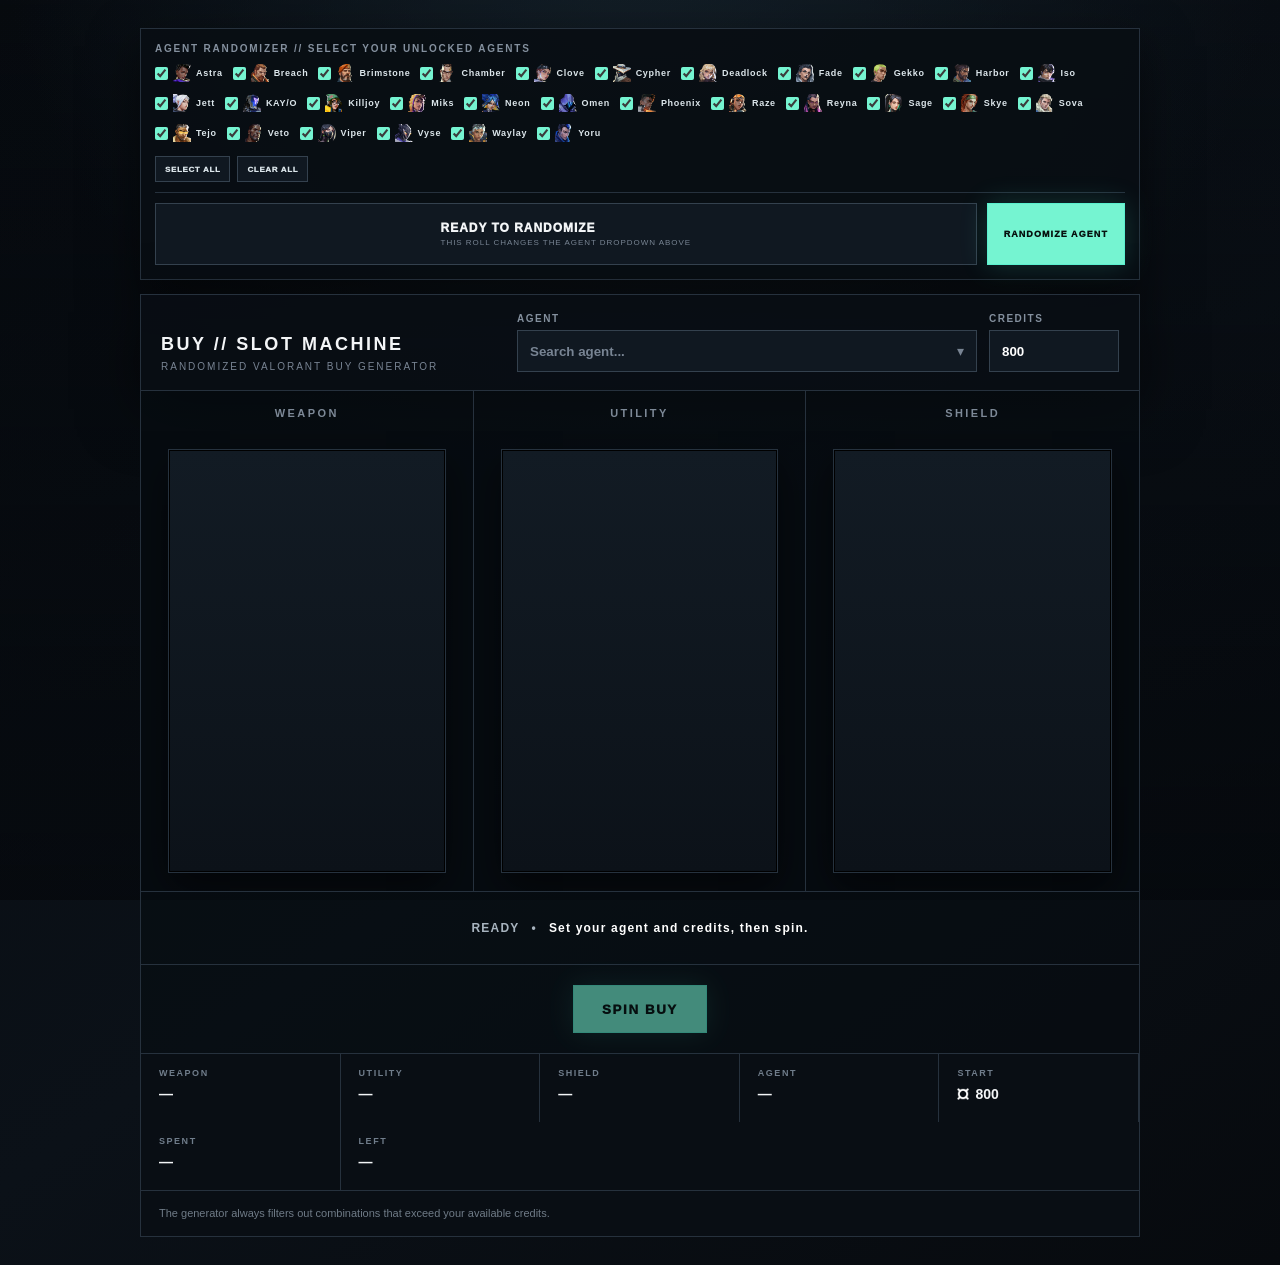
==== index.html @ a0754806 "Updated Code Adds agent deselect option along with not spinning without an agent locked." ====
<!DOCTYPE html>
<html lang="en">
<head>
<meta charset="UTF-8">
<meta name="viewport" content="width=device-width, initial-scale=1.0">
<title>VALORANT Buy Slot Machine</title>
<style>
  :root{
    --bg:#070b10;
    --panel:#0d131b;
    --panel2:#111923;
    --line:#26313d;
    --muted:#788493;
    --text:#f3f5f7;
    --accent:#75f4d1;
    --accent2:#3de4c2;
    --danger:#ff5c6c;
  }
  *{box-sizing:border-box}

  .background-video{
  position:fixed;
  inset:0;
  width:100%;
  height:100%;
  object-fit:cover;
  z-index:-2;
  pointer-events:none;
}

.background-overlay{
  position:fixed;
  inset:0;
  background:
    linear-gradient(
      180deg,
      rgba(5,8,12,.25),
      rgba(5,8,12,.70)
    );
  z-index:-1;
  pointer-events:none;
}

  body{
    margin:0;
    min-height:100vh;
    font-family:Arial,Helvetica,sans-serif;
    background:
      radial-gradient(circle at 50% -10%,#1a2934 0,transparent 42%),
      linear-gradient(145deg,#070b10,#0b1118 55%,#070a0e);
    color:var(--text);
    display:flex;
    justify-content:center;
    padding:28px 16px;
  }
  .app{width:min(1000px,100%);position:relative;z-index:1;}
  .topbar{
    display:flex;align-items:end;justify-content:space-between;gap:18px;
    padding:18px 20px;border:1px solid var(--line);
    background:rgba(9,14,20,.9);box-shadow:0 18px 60px #0008;
  }
  .brand{font-weight:900;letter-spacing:.14em;font-size:18px}
  .sub{color:var(--muted);font-size:10px;letter-spacing:.2em;margin-top:6px}
  .controls{display:flex;align-items:end;gap:12px;flex-wrap:wrap}
  label{display:block;color:#84909e;font-size:10px;letter-spacing:.15em;font-weight:800;margin:0 0 6px}
  select,input{
    width:170px;height:42px;border:1px solid #34414e;background:#101821;color:white;
    padding:0 12px;font-weight:800;outline:none;
  }
  .agent-select-wrapper{position:relative}
  .agent-search-box{
    min-width:460px;width:100%;height:42px;border:1px solid #34414e;background:#101821;
    display:flex;align-items:center;gap:8px;padding:0 12px;transition:border-color .15s ease;
  }
  .agent-search-box:focus-within{border-color:var(--accent);box-shadow:0 0 0 1px rgba(117,244,209,.12)}
  .agent-search-box img{width:18px;height:18px;object-fit:contain;display:block;flex:0 0 18px}
  .agent-search-box input{
    width:100%;height:40px;border:0;background:transparent;color:white;padding:0;
    font-weight:800;outline:none;min-width:0;
  }
  .agent-search-box input::placeholder{color:#788493}
  .agent-search-box .dropdown-arrow{flex:0 0 auto;cursor:pointer}
  
  .clear-agent{
    display:none;
  
    flex:0 0 auto;
    width:24px;
    height:24px;
    padding:0;
  
    border:0;
    background:transparent;
  
    color:#8b98a6;
    font-size:22px;
    line-height:24px;
  
    cursor:pointer;
  }
  
  .clear-agent:hover{
    color:#ffffff;
    background:rgba(255,255,255,.08);
    border-radius:5px;
  }
  
  .agent-dropdown{
    position:absolute;top:calc(100% + 6px);left:0;width:100%;min-width:460px;max-width:520px;max-height:360px;overflow:auto;
    background:#0c131b;border:1px solid #34414e;box-shadow:0 16px 38px rgba(0,0,0,.55);border-radius:10px;
    display:none;z-index:20;
  }
  .agent-dropdown.open{display:block}
  .agent-option{
    width:100%;display:flex;align-items:center;gap:10px;padding:10px 12px;
    border:none;background:none;color:#f3f5f7;text-align:left;font:inherit;cursor:pointer;
  }
  .agent-option:hover,.agent-option.active{background:rgba(93,238,217,.08)}
  .agent-option img{width:22px;height:22px;object-fit:contain;flex-shrink:0}
  .agent-option .random-agent-icon{width:22px;height:22px;display:grid;place-items:center;font-size:18px;flex-shrink:0}
  .dropdown-divider{height:1px;background:#26313d;margin:5px 0}
  .agent-control-block{min-width:380px}
  .agent-randomizer-standalone{
    width:100%;
    margin:0 0 14px;
    border:1px solid var(--line);
    background:rgba(9,14,20,.94);
    box-shadow:0 18px 45px #0008;
    padding:14px;
  }
  .agent-randomizer-standalone .agent-randomizer-title{
    color:#84909e;font-size:10px;letter-spacing:.18em;font-weight:900;margin-bottom:10px;
  }
  .agent-randomizer{margin:0;border:0;background:transparent;padding:0;max-width:none}

  .agent-randomizer-title{color:#84909e;font-size:9px;letter-spacing:.15em;font-weight:900;margin-bottom:8px}
  .agent-randomizer-list{display:flex;flex-wrap:wrap;gap:6px 10px;overflow:visible;padding-right:3px}
  .agent-check{display:inline-flex;align-items:center;gap:5px;color:#dce6eb;font-size:9px;font-weight:800;letter-spacing:.08em;cursor:pointer;white-space:nowrap}
  .agent-check input{width:auto;height:auto;margin:0;accent-color:var(--accent);cursor:pointer}
  .agent-check img{width:18px;height:18px;object-fit:contain;display:block}
  .agent-check span{line-height:18px}
  .agent-randomizer-actions{display:flex;gap:7px;margin-top:8px}
  .agent-randomizer-actions button{height:26px;padding:0 9px;font-size:8px;letter-spacing:.08em;background:#101821;color:#dce6eb;border:1px solid #34414e;box-shadow:none}
  .agent-randomizer-actions button:hover{border-color:var(--accent);filter:none}
  .agent-roll{margin-top:10px;padding-top:10px;border-top:1px solid #26313d;display:grid;grid-template-columns:1fr auto;gap:10px;align-items:center}
  .agent-roll-display{height:62px;border:1px solid #34414e;background:#101821;display:flex;align-items:center;justify-content:center;gap:10px;overflow:hidden}
  .agent-roll-display img{width:34px;height:34px;object-fit:contain;flex:0 0 34px}
  .agent-roll-name{font-size:12px;font-weight:1000;letter-spacing:.08em;text-transform:uppercase;white-space:nowrap;overflow:hidden;text-overflow:ellipsis}
  .agent-roll-status{display:block;color:#788493;font-size:8px;letter-spacing:.12em;margin-top:3px}
  #randomizeAgent{height:62px;padding:0 16px;font-size:9px;min-width:132px}
  .agent-randomizer.disabled{opacity:.55}
  .agent-randomizer.disabled .agent-check{cursor:not-allowed}
  .agent-summary{display:inline-flex;align-items:center;gap:8px}
  .agent-summary .agent-icon{width:22px;height:22px;object-fit:contain;flex:0 0 22px}
  .agent-summary .summary-item-icon{width:24px;height:24px;margin:0;flex:0 0 24px}
  button:disabled{opacity:.55;cursor:not-allowed}
  .dropdown-arrow{color:#788493;font-size:14px;}
  input{width:130px}
  select:focus,input:focus{border-color:var(--accent)}
  .hero{
    border:1px solid var(--line);
    border-top:0;
    background:rgba(8,13,19,.62);
}
  .heads,.slots,.summary{display:grid;grid-template-columns:1fr 1fr 1fr}
  .heads>div{
    text-align:center;padding:16px 10px 12px;border-right:1px solid var(--line);
    color:#7d8997;font-size:11px;font-weight:900;letter-spacing:.22em;
  }
  .heads>div:last-child{border-right:0}
  .slots{min-height:460px}
  .slot{
    position:relative;
    overflow:hidden;
    border-right:1px solid var(--line);
    display:flex;
    align-items:center;
    justify-content:center;
    padding:18px;
    min-height:430px;
    background:rgba(8,13,19,.35);
}
  .slot:last-child{border-right:0}
  .slot:before,.slot:after{display:none}
  .window{
    position:relative;z-index:2;width:94%;height:100%;overflow:hidden;
    border:1px solid #26323e;background:linear-gradient(180deg,#121b24,#0c1219);
    box-shadow:0 0 0 1px #000 inset,0 16px 40px #0008;
  }
  .reel{
    position:absolute;inset:0;
    display:flex;flex-direction:column;align-items:stretch;
    gap:10px;
    transform:translate3d(0,0,0);
    will-change:transform;
  }
  .reel.spin{
    filter: none;
  }
  .reel-card{
    position:relative;
    flex:0 0 132px;
    height:132px;
    display:flex;flex-direction:column;justify-content:center;align-items:center;
    gap:8px;padding:16px 16px;
    background:rgba(18,27,36,.95);
    border:1px solid rgba(255,255,255,.06);
    transition:transform .2s ease, box-shadow .2s ease, border-color .2s ease, background .2s ease;
  }
  .reel-card.current{
    background:linear-gradient(90deg,#131f28,#1d323f,#131f28);
    box-shadow:0 0 0 1px rgba(93,238,217,.5), 0 18px 40px rgba(0,0,0,.35);
    border:1px solid rgba(93,238,217,.85);
    transform: scale(1.02);
    z-index:2;
  }
  .reel-card.pop{
    animation:pop .36s ease forwards, popGlow .18s ease 0.36s forwards;
  }
  .reel-card.win-glow{
    animation:winGlow 1s ease forwards;
  }
  .reel-card.pop::after{
    content:"";
    position:absolute;
    inset:0;
    border-radius:8px;
    background:linear-gradient(135deg, rgba(255,255,255,0) 0%, rgba(255,255,255,0.18) 50%, rgba(255,255,255,0) 100%);
    opacity:0;
    pointer-events:none;
    mix-blend-mode:screen;
    animation:shine .36s ease forwards;
  }
  .item-image{width:76px;height:60px;margin:0 auto 6px;display:block;object-fit:contain}
  .item-image.weapon-image{width:76px;height:60px;}
  .item-image.shield-image{width:48px;height:48px;}
  .ability-icon{
    width:60px;
    height:60px;
    margin:0 auto 6px;
    display:flex;
    align-items:center;
    justify-content:center;
    color:var(--accent);
    flex:0 0 60px;
  }
  .ability-icon svg{width:56px;height:56px;display:block;}
  .item-copy{text-align:center;min-width:0;width:100%;display:flex;flex-direction:column;align-items:center;justify-content:center}
  .item-name{font-weight:1000;font-size:13px;letter-spacing:.04em;text-transform:uppercase;white-space:nowrap;overflow:hidden;text-overflow:ellipsis;margin:0 auto}
  .item-meta{margin-top:4px;color:#8a97a5;font-size:9px;font-weight:800;letter-spacing:.08em;display:inline-flex;align-items:center;justify-content:center;gap:6px}
  .credit-badge{display:inline-flex;align-items:center;gap:6px}
  .credit-icon{width:12px;height:auto;display:block}
  .item-detail{margin-top:6px;color:#7fe6cb;font-size:10px;font-weight:800;letter-spacing:.11em}
  .item-bind{margin-top:4px;color:#8adfc5;font-size:9px;font-weight:800;letter-spacing:.12em}
  .reel-card.center{
    outline:1px solid #49616f;
    outline-offset:-1px;
  }
  .result-line{
    display:flex;justify-content:center;align-items:center;gap:12px;
    min-height:74px;border-top:1px solid var(--line);border-bottom:1px solid var(--line);
    color:#a8b4bf;font-size:12px;letter-spacing:.1em;font-weight:800;
  }
  .result-line strong{color:white}
  button{
    height:48px;padding:0 28px;border:1px solid #5af0ce;background:var(--accent);
    color:#06100e;font-weight:1000;letter-spacing:.12em;cursor:pointer;
    box-shadow:0 0 28px #47e4c330;text-transform:uppercase;
  }
  button:hover{filter:brightness(1.08)}
  button:active{transform:translateY(1px)}
  button:disabled{opacity:.55;cursor:not-allowed}
  .spinrow{display:flex;justify-content:center;padding:20px;border-bottom:1px solid var(--line)}
  .summary{
    background:#090e14;
    display:grid;grid-template-columns:repeat(auto-fit,minmax(170px,1fr));
    gap:0;
  }
  .sum{
    padding:14px 18px;border-right:1px solid var(--line);
    min-height:68px;
  }
  .sum:last-child{border-right:0}
  .sum b{display:block;margin-top:8px;font-size:14px}
  .sum small{display:block;color:#707d8b;font-size:9px;font-weight:900;letter-spacing:.17em}
  .sum .agent-summary,
  .sum .shield-summary{display:inline-flex;align-items:center;gap:8px;}
  .sum .agent-summary .agent-icon,
  .sum .shield-summary .agent-icon{width:20px;height:20px;}
  .good{color:var(--accent)}.bad{color:var(--danger)}
  .hint{
    padding:14px 18px;color:#6f7b87;font-size:11px;line-height:1.5;
    border:1px solid var(--line);border-top:0;background:#090e14;
  }
  .agent-pill{
    display:inline-flex;gap:8px;align-items:center;color:#dce6eb;
    border:1px solid #2b3743;padding:6px 9px;font-size:9px;letter-spacing:.12em;
    margin-top:8px;
  }
  .agent-icon{width:18px;height:18px;object-fit:contain;display:block}
  .agent-pill span{font-size:10px;font-weight:800;letter-spacing:.11em;text-transform:none;color:#f3f5f7}
  .pulse{animation:pulse .18s linear infinite alternate}
  @keyframes pulse{to{filter:brightness(1.7);transform:scale(1.015)}}
  .shake{animation:shake .16s linear 2}
  @keyframes shake{25%{transform:translateX(-5px)}75%{transform:translateX(5px)}}
  @keyframes pop{0%{transform:scale(1.02);box-shadow:0 0 0 1px rgba(93,238,217,.5)}50%{transform:scale(1.07);box-shadow:0 0 0 3px rgba(93,238,217,.85)}100%{transform:scale(1.05);box-shadow:0 0 0 2px rgba(93,238,217,.75)}}
  @keyframes shine{0%{opacity:0;transform:translateX(-80px) scaleX(0.8)}50%{opacity:1;transform:translateX(0) scaleX(1)}100%{opacity:0;transform:translateX(80px) scaleX(0.8)}}
  @keyframes popGlow{0%{filter:brightness(1)}50%{filter:brightness(1.22)}100%{filter:brightness(1)}}
  @keyframes winGlow{0%{box-shadow:0 0 0 rgba(93,238,217,0);opacity:0.95}50%{box-shadow:0 0 24px rgba(93,238,217,0.35);opacity:1}100%{box-shadow:0 0 40px rgba(93,238,217,0.18);opacity:1}}
  @media(max-width:700px){
    body{padding:10px}.topbar{align-items:flex-start;flex-direction:column}
    .controls{width:100%}.controls>div{flex:1}.controls select,.controls input{width:100%}.agent-control-block{min-width:0;width:100%}.agent-search-box{min-width:0;width:100%}.agent-dropdown{min-width:100%;max-width:none}.agent-randomizer{max-width:none}.agent-randomizer-list{max-height:220px;overflow:auto}.agent-roll{grid-template-columns:1fr}.agent-roll-display{width:100%}#randomizeAgent{width:100%}
    .slots{min-height:350px}.window{height:205px}.reel-card{flex-basis:68px;height:68px;padding:8px 10px}.icon{width:48px;flex-basis:48px}.icon svg{width:43px;height:39px}
    .item-name{font-size:12px}.heads>div{font-size:9px}.sum{padding:11px 8px}.sum b{font-size:11px}
    button{width:100%}
  }
</style>
</head>
<body>

<video id="backgroundVideo" class="background-video" autoplay muted loop playsinline></video>
<div class="background-overlay"></div>

<audio id="spinAudio" src="spin-music.mp3" preload="auto"></audio>
<audio id="agentSpinAudio" src="agent_spin.mp3" preload="auto"></audio>
<div class="app">
  <section class="agent-randomizer-standalone" id="agentRandomizerPanel">
    <div class="agent-randomizer">
      <div class="agent-randomizer-title">AGENT RANDOMIZER // SELECT YOUR UNLOCKED AGENTS</div>
      <div class="agent-randomizer-list" id="agentRandomizerList"></div>
      <div class="agent-randomizer-actions">
        <button type="button" id="selectAllAgents">SELECT ALL</button>
        <button type="button" id="clearAllAgents">CLEAR ALL</button>
      </div>
      <div class="agent-roll" id="agentRollPanel">
        <div class="agent-roll-display">
          <img id="agentRollIcon" src="" alt="" style="display:none" />
          <div>
            <div class="agent-roll-name" id="agentRollName">READY TO RANDOMIZE</div>
            <span class="agent-roll-status" id="agentRollStatus">THIS ROLL CHANGES THE AGENT DROPDOWN ABOVE</span>
          </div>
        </div>
        <button type="button" id="randomizeAgent">RANDOMIZE AGENT</button>
      </div>
    </div>
  </section>


  <div class="topbar">
    <div>
      <div class="brand">BUY // SLOT MACHINE</div>
      <div class="sub">RANDOMIZED VALORANT BUY GENERATOR</div>
    </div>
    <div class="controls">
      <div class="agent-control-block">
        <label>AGENT</label>
        <div class="agent-select-wrapper">
          <div class="agent-search-box">
            <img src="" alt="" class="agent-icon" id="agentDropdownIcon" />
            <input id="agentSearch" type="text" autocomplete="off" spellcheck="false"
                   placeholder="Search agent..." role="combobox" aria-autocomplete="list"
                   aria-expanded="false" aria-controls="agentDropdownMenu" />
            <button type="button" id="clearAgent" class="clear-agent" aria-label="Clear selected agent">×</button>
            <span class="dropdown-arrow" id="agentDropdownArrow">▾</span>
          </div>
          <div class="agent-dropdown" id="agentDropdownMenu" role="listbox"></div>
        </div>
        <select id="agent" hidden></select>
      </div>
      <div>
        <label>CREDITS</label>
        <input id="credits" type="number" min="0" max="9000" step="50" value="800">
      </div>
    </div>
  </div>

  <section class="hero">
    <div class="heads">
      <div>WEAPON</div><div>UTILITY</div><div>SHIELD</div>
    </div>

    <div class="slots">
      <div class="slot"><div class="window" id="weaponWindow"></div></div>
      <div class="slot"><div class="window" id="utilityWindow"></div></div>
      <div class="slot"><div class="window" id="shieldWindow"></div></div>
    </div>

    <div class="result-line">
      <span>READY</span>
      <span>•</span>
      <strong id="message">Set your agent and credits, then spin.</strong>
    </div>

    <div class="spinrow">
      <button id="spin">SPIN BUY</button>
    </div>

    <div class="summary">
      <div class="sum"><small>WEAPON</small><b id="sumWeapon">—</b></div>
      <div class="sum"><small>UTILITY</small><b id="sumUtility">—</b></div>
      <div class="sum"><small>SHIELD</small><b id="sumShield">—</b></div>
      <div class="sum"><small>AGENT</small><b id="sumAgent">—</b></div>
      <div class="sum"><small>START</small><b id="sumStart">—</b></div>
      <div class="sum"><small>SPENT</small><b id="sumSpent">—</b></div>
      <div class="sum"><small>LEFT</small><b id="sumLeft">—</b></div>
    </div>
  </section>

  <div class="hint">
    The generator always filters out combinations that exceed your available credits.
  </div>
</div>

<script>

/* ==========================
   RANDOM BACKGROUND VIDEO
   ========================== */

const backgroundVideos = [
  "Background/background_1.mp4",
  "Background/background_2.mp4",
  "Background/background_3.mp4",
  "Background/background_4.mp4",
  "Background/background_5.mp4",
  "Background/background_6.mp4",
  "Background/background_7.mp4",
  "Background/background_8.mp4",
  "Background/background_9.mp4",
  "Background/background_10.mp4"
];

const backgroundPlayer =
  document.getElementById("backgroundVideo");

// Pick ONE random video when the site opens
const randomVideo =
  backgroundVideos[
    Math.floor(Math.random() * backgroundVideos.length)
  ];

// Set the selected video
backgroundPlayer.src = randomVideo;

// Start playing it
backgroundPlayer.load();

backgroundPlayer.play().catch(() => {});


/*
  EDITABLE DATA
  The prices are kept here intentionally so this is a completely standalone file.
*/
const weapons = [
  {name:"Classic", price:0, icon:"◎", type:"Pistol"},
  {name:"Shorty", price:300, icon:"▰", type:"Shotgun"},
  {name:"Frenzy", price:450, icon:"▰", type:"Pistol"},
  {name:"Ghost", price:500, icon:"◈", type:"Pistol"},
  {name:"Sheriff", price:800, icon:"◆", type:"Pistol"},
  {name:"Bandit", price:600, icon:"▰", type:"Pistol"},
  {name:"Stinger", price:1100, icon:"▰", type:"SMG"},
  {name:"Spectre", price:1600, icon:"▰", type:"SMG"},
  {name:"Bucky", price:850, icon:"▰", type:"Shotgun"},
  {name:"Judge", price:1850, icon:"▰", type:"Shotgun"},
  {name:"Bulldog", price:2050, icon:"▰", type:"Rifle"},
  {name:"Guardian", price:2250, icon:"▰", type:"Rifle"},
  {name:"Phantom", price:2900, icon:"▰", type:"Rifle"},
  {name:"Vandal", price:2900, icon:"▰", type:"Rifle"},
  {name:"Marshal", price:950, icon:"▰", type:"Sniper"},
  {name:"Outlaw", price:2400, icon:"▰", type:"Sniper"},
  {name:"Operator", price:4700, icon:"▰", type:"Sniper"},
  {name:"Ares", price:1600, icon:"▰", type:"LMG"},
  {name:"Odin", price:3200, icon:"▰", type:"LMG"}
];

const shields = [
  {name:"Nothing", price:0, icon:"◌", type:"None"},
  {name:"Light Shields", price:400, icon:"◒", type:"Armor"},
  {name:"Regen Shield", price:650, icon:"⟳", type:"Armor"},
  {name:"Heavy Shields", price:1000, icon:"◉", type:"Armor"}
];

const agents = {
  Astra: [
    {name:"Stars (x2)", price:150,bind:"X", icon:"Abilities/Stars.png"},
    {name:"Stars (x3)", price:300,bind:"X", icon:"Abilities/Stars.png"},
    {name:"Stars (x4)", price:450,bind:"X", icon:"Abilities/Stars.png"},
    {name:"Stars (x5)", price:600,bind:"X", icon:"Abilities/Stars.png"}
  ],
  Breach: [
    {name:"Aftershock", price:200, bind:"C", icon:"Abilities/Aftershock.png"},
    {name:"Flashpoint", price:250, bind:"Q", icon:"Abilities/Flashpoint.png"},
    {name:"Flashpoint (x2)", price:500, bind:"Q", icon:"Abilities/Flashpoint.png"},
    {name:"Full Util", price:700, bind:"X", icon:"Abilities/BreachUlt.png"}
  ],
  Brimstone: [
    {name:"Incendiary", price:250, bind:"Q", icon:"Abilities/Incendiary.png"},
    {name:"Sky Smoke", price:0, bind:"E", icon:"Abilities/Sky_Smoke.png"},
    {name:"Sky Smoke (x2)", price:100, bind:"E", icon:"Abilities/Sky_Smoke.png"},
    {name:"Sky Smoke (x3)", price:200, bind:"E", icon:"Abilities/Sky_Smoke.png"},
    {name:"Stim Beacon", price:200, bind:"C", icon:"Abilities/Stim_Beacon.png"},
    {name:"Full Util", price:650, bind:"X", icon:"Abilities/BrimstoneUlt.png"}
  ],
  Chamber: [
    {name:"Trademark", price:200, bind:"C", icon:"Abilities/Trademark.png"},
    {name:"Headhunter (x4)", price:400, bind:"Q", icon:"Abilities/Headhunter.png"},
    {name:"Headhunter (FULL)", price:800, bind:"Q", icon:"Abilities/Headhunter.png"},
    {name:"Full Util", price:1000, bind:"X", icon:"Abilities/ChamberUlt.png"}
    
  ],
  Clove: [
    {name:"Meddle", price:250, bind:"Q", icon:"Abilities/Meddle.png"},
    {name:"Ruse", price:150, bind:"E", icon:"Abilities/Ruse.png"},
    {name:"Pick-Me-Up", price:200, bind:"C", icon:"Abilities/Pick-me-up.png"},
    {name:"Full Util", price:600, bind:"X", icon:"Abilities/CloveUlt.png"}
  ],
  Cypher: [
    {name:"Trapwire", price:200, bind:"C", icon:"Abilities/Trapwire.png"},
    {name:"Trapwire (x2)", price:400, bind:"C", icon:"Abilities/Trapwire.png"},
    {name:"Cyber Cage", price:100, bind:"Q", icon:"Abilities/Cyber_Cage.png"},
    {name:"Cyber Cage (x2)", price:200, bind:"Q", icon:"Abilities/Cyber_Cage.png"},
    {name:"Full Util", price:600, bind:"X", icon:"Abilities/CypherUlt.png"}
  ],
  Deadlock: [
    {name:"Sonic Sensor", price:200, bind:"Q", icon:"Abilities/Sonic_Sensor.png"},
    {name:"Sonic Sensor (x2)", price:400, bind:"Q", icon:"Abilities/Sonic_Sensor.png"},
    {name:"Barrier Mesh", price:300, bind:"C", icon:"Abilities/Barrier_Mesh.png"},
    {name:"Full Util", price:700, bind:"X", icon:"Abilities/DeadlockUlt.png"}
  ],
  Fade: [
    {name:"Prowler", price:250, bind:"C", icon:"Abilities/Prowler.png"},
    {name:"Prowler (x2)", price:500, bind:"C", icon:"Abilities/Prowler.png"},
    {name:"Seize", price:200, bind:"Q", icon:"Abilities/Seize.png"},
    {name:"Full Util", price:700, bind:"X", icon:"Abilities/FadeUlt.png"}
  ],
  Gekko: [
    {name:"Full Util", price:550, bind:"X", icon:"Abilities/GekkoUlt.png"},
    {name:"Mosh Pit", price:250, bind:"C", icon:"Abilities/Mosh_Pit.png"},
    {name:"Wingman", price:300, bind:"Q", icon:"Abilities/Wingman.png"}
  ],
  Harbor: [
    {name:"Storm Surge", price:200, bind:"C", icon:"Abilities/Storm_Surge.png"},
    {name:"Full Util", price:500, bind:"X", icon:"Abilities/HarborUlt.png"},
    {name:"High Tide", price:300, bind:"Q", icon:"Abilities/High_Tide.png"}
  ],
  Iso: [
    {name:"Contingency", price:200, bind:"C", icon:"Abilities/Contingency.png"},
    {name:"Undercut", price:300, bind:"Q", icon:"Abilities/Undercut.png"},
    {name:"Full Util", price:500, bind:"X", icon:"Abilities/IsoUlt.png"}
  ],
  Jett: [
    {name:"Cloudburst", price:200, bind:"C", icon:"Abilities/Cloudburst.png"},
    {name:"Cloudburst (x2)", price:400, bind:"C", icon:"Abilities/Cloudburst.png"},
    {name:"Updraft", price:150, bind:"Q", icon:"Abilities/Updraft.png"},
    {name:"Full Util", price:550, bind:"X", icon:"Abilities/JettUlt.png"}
  ],
  "KAY/O": [
    {name:"FRAG/ment", price:200, bind:"C", icon:"Abilities/FRAG-ment.png"},
    {name:"FLASH/drive", price:250, bind:"Q", icon:"Abilities/FLASH-drive.png"},
    {name:"FLASH/drive (x2)", price:500, bind:"Q", icon:"Abilities/FLASH-drive.png"},
    {name:"FULL/util", price:700, bind:"X", icon:"Abilities/KayoUlt.png"}
  ],
  Killjoy: [
    {name:"Alarmbot", price:200, bind:"Q", icon:"Abilities/Alarmbot.png"},
    {name:"Full Util", price:600, bind:"X", icon:"Abilities/KilljoyUlt.png"},
    {name:"Nanoswarm", price:200, bind:"C", icon:"Abilities/Nanoswarm.png"},
    {name:"Nanoswarm (x2)", price:400, bind:"C", icon:"Abilities/Nanoswarm.png"}
  ],
  Miks: [
    {name:"M-Pulse", price:250, bind:"C", icon:"Abilities/M-Pulse.png"},
    {name:"M-Pulse (x2)", price:500, bind:"C", icon:"Abilities/M-Pulse.png"},
    {name:"Harmonize", price:200, bind:"Q", icon:"Abilities/Harmonize.png"},
    {name:"Full Util", price:700, bind:"X", icon:"Abilities/MiksUlt.png"}
  ],
  Neon: [
    {name:"Fast Lane", price:300, bind:"C", icon:"Abilities/Fast_Lane.png"},
    {name:"Relay Bolt", price:200, bind:"Q", icon:"Abilities/Relay_Bolt.png"},
    {name:"Full Util", price:500, bind:"X", icon:"Abilities/NeonUlt.png"}
  ],
  Omen: [
    {name:"Shrouded Step", price:100, bind:"C", icon:"Abilities/Shrouded_Step.png"},
    {name:"Shrouded Step (x2)", price:200, bind:"C", icon:"Abilities/Shrouded_Step.png"},
    {name:"Paranoia", price:250, bind:"Q", icon:"Abilities/Paranoia.png"},
    {name:"Dark Cover", price:150,  bind:"E", icon:"Abilities/Dark_Cover.png"},
    {name:"Full Util", price:600,  bind:"X", icon:"Abilities/OmenUlt.png"}
  ],
  Phoenix: [
    {name:"Blaze", price:150, bind:"C", icon:"Abilities/Blaze.png"},
    {name:"Curveball", price:250, bind:"E", icon:"Abilities/Curveball.png"},
    {name:"Hot Hands", price:200, bind:"Q", icon:"Abilities/Hot_Hands.png"},
    {name:"Full Util", price:600, bind:"X", icon:"Abilities/PhoenixUlt.png"}
  ],
  Raze: [
    {name:"Full Util", price:700, bind:"X", icon:"Abilities/RazeUlt.png"},
    {name:"Blast Pack", price:200, bind:"Q", icon:"Abilities/Blast_Pack.png"},
    {name:"Blast Pack (x2)", price:400, bind:"Q", icon:"Abilities/Blast_Pack.png"},
    {name:"Boom Bot", price:300, bind:"C", icon:"Abilities/Boom_Bot.png"}
  ],
  Reyna: [
    {name:"Dismiss/Devour", price:200, bind:"E/Q", icon:"Abilities/Dismiss.png"},
    {name:"Leer", price:250, bind:"C", icon:"Abilities/Leer.png"},
    {name:"Leer (x2)", price:500, bind:"C", icon:"Abilities/Leer.png"},
    {name:"Full Util", price:700, bind:"C", icon:"Abilities/ReynaUlt.png"}
    
  ],
  Sage: [
    {name:"Barrier Orb", price:300, bind:"C", icon:"Abilities/Barrier_Orb.png"},
    {name:"Slow Orb", price:200, bind:"Q", icon:"Abilities/Slow_Orb.png"},
    {name:"Slow Orb (x2)", price:400, bind:"Q", icon:"Abilities/Slow_Orb.png"},
    {name:"Full Util", price:700, bind:"X", icon:"Abilities/SageUlt.png"}
  ],
  Skye: [
    {name:"Trailblazer", price:300, bind:"Q", icon:"Abilities/Trailblazer.png"},
    {name:"Guiding Light", price:250, bind:"E", icon:"Abilities/Guiding_Light.png"},
    {name:"Regrowth", price:150, bind:"C", icon:"Abilities/Regrowth.png"},
    {name:"Full Util", price:700, bind:"X", icon:"Abilities/SkyeUlt.png"}
  ],
  Sova: [
    {name:"Shock Bolt", price:150, bind:"Q", icon:"Abilities/Shock_Bolt.png"},
    {name:"Shock Bolt (x2)", price:300, bind:"Q", icon:"Abilities/Shock_Bolt.png"},
    {name:"Full Util", price:700, bind:"X", icon:"Abilities/SovaUlt.png"},
    {name:"Owl Drone", price:400, bind:"C", icon:"Abilities/Dark_Cover.png"}
  ],
  Tejo: [
    {name:"Stealth Drone", price:400, bind:"C", icon:"Abilities/Stealth_Drone.png"},
    {name:"Special Delivery", price:200, bind:"Q", icon:"Abilities/Special_Delivery.png"},
    {name:"Full Util", price:600, bind:"X", icon:"Abilities/TejoUlt.png"}
  ],
  Veto: [
    {name:"Crosscut", price:200, bind:"C", icon:"Abilities/Crosscut.png"},
    {name:"Crosscut (x2)", price:400, bind:"C", icon:"Abilities/Crosscut.png"},
    {name:"Chokehold", price:100, bind:"Q", icon:"Abilities/Chokehold.png"},
    {name:"Full Util", price:500, bind:"X", icon:"Abilities/VetoUlt.png"}
  ],
  Viper: [
    {name:"Snake Bite", price:300, bind:"E", icon:"Abilities/Snake_Bite.png"},
    {name:"Poison Cloud", price:200, bind:"Q", icon:"Abilities/Poison_Cloud.png"},
    {name:"Full Util", price:500, bind:"X", icon:"Abilities/ViperUlt.png"}
  ],
  Vyse: [
    {name:"Razorvine", price:150, bind:"C", icon:"Abilities/Razorvine.png"},
    {name:"Razorvine (x2)", price:300, bind:"C", icon:"Abilities/Razorvine.png"},
    {name:"Shear", price:200, bind:"Q", icon:"Abilities/Shear.png"},
    {name:"Full Util", price:500, bind:"X", icon:"Abilities/VyseUlt.png"}
  ],
  Waylay: [
    {name:"Saturate", price:300, bind:"C", icon:"Abilities/Saturate.png"},
    {name:"Lightspeed", price:300, bind:"Q", icon:"Abilities/Lightspeed.png"},
    {name:"Full Util", price:600, bind:"X", icon:"Abilities/WaylayUlt.png"}
  ],
  Yoru: [
    {name:"Fakeout", price:200, bind:"C", icon:"Abilities/Fakeout.png"},
    {name:"Gatecrash", price:150, bind:"E", icon:"Abilities/Gatecrash.png"},
    {name:"Blindside", price:250, bind:"Q", icon:"Abilities/Blindside.png"},
    {name:"Full Util", price:600, bind:"Q", icon:"Abilities/YoruUlt.png"}
  ]
};

const agentSelect = document.getElementById("agent");
const agentSearch = document.getElementById("agentSearch");
const agentDropdownArrow = document.getElementById("agentDropdownArrow");
const agentDropdownMenu = document.getElementById("agentDropdownMenu");
const agentDropdownIcon = document.getElementById("agentDropdownIcon");
const clearAgentBtn = document.getElementById("clearAgent");
const agentDropdownLabel = document.getElementById("agentDropdownLabel");
const agentRandomizerList = document.getElementById("agentRandomizerList");
const selectAllAgentsBtn = document.getElementById("selectAllAgents");
const clearAllAgentsBtn = document.getElementById("clearAllAgents");
const agentRandomizerPanel = document.getElementById("agentRandomizerPanel");
const randomizeAgentBtn = document.getElementById("randomizeAgent");
const agentRollIcon = document.getElementById("agentRollIcon");
const agentRollName = document.getElementById("agentRollName");
const agentRollStatus = document.getElementById("agentRollStatus");
const creditsInput = document.getElementById("credits");
const spinBtn = document.getElementById("spin");
const message = document.getElementById("message");
const spinAudio = document.getElementById("spinAudio");
const agentSpinAudio = document.getElementById("agentSpinAudio");

const els = {
  weapon:document.getElementById("weaponWindow"),
  utility:document.getElementById("utilityWindow"),
  shield:document.getElementById("shieldWindow"),
  sumWeapon:document.getElementById("sumWeapon"),
  sumUtility:document.getElementById("sumUtility"),
  sumShield:document.getElementById("sumShield"),
  sumAgent:document.getElementById("sumAgent"),
  sumStart:document.getElementById("sumStart"),
  sumSpent:document.getElementById("sumSpent"),
  sumLeft:document.getElementById("sumLeft")
};

let currentVisible = {
  weapon: weapons[0],
  utility: null,
  shield: shields[0]
};

let lastRandomAgent = null;
let randomAgentReady = false;
let randomAgentSpinning = false;

function sanitizeAgentName(name){
  return String(name).replace(/[^A-Za-z0-9]/g,"");
}

function agentIcon(name){
  return `Agents/${encodeURIComponent(sanitizeAgentName(name))}_icon.png`;
}

function getUtilityPool(agentName){
  return (agents[agentName] || agents[Object.keys(agents)[0]]).filter(item => item.bind !== "X");
}

function updateDropdownButton(name){
  agentSearch.value = name;
  agentSearch.setAttribute("aria-expanded", "false");

  agentDropdownIcon.src = agentIcon(name);
  agentDropdownIcon.alt = name;
  agentDropdownIcon.onerror = function(){ this.style.display = 'none'; };
  agentDropdownIcon.style.display = 'block';
  clearAgentBtn.style.display = "block";
}

function closeAgentDropdown(){
  agentDropdownMenu.classList.remove("open");
  agentSearch.setAttribute("aria-expanded", "false");
}

function updateSpinAvailability(){
  const hasAgent = Boolean(agentSelect.value);

  spinBtn.disabled = !hasAgent;

  if(hasAgent){
    spinBtn.title = "";
  }else{
    spinBtn.title = "Select an agent before spinning";
  }
}

buildAgentOptions();
buildAgentRandomizer();

function buildAgentRandomizer(){
  agentRandomizerList.innerHTML = "";

  Object.keys(agents).forEach(name => {
    const label = document.createElement("label");
    label.className = "agent-check";
    label.innerHTML = `
      <input type="checkbox" value="${name}" checked />
      <img src="${agentIcon(name)}" alt="${name}" onerror="this.style.display='none'" />
      <span>${name}</span>
    `;
    agentRandomizerList.appendChild(label);
  });
}

function getIncludedAgents(){
  return Array.from(agentRandomizerList.querySelectorAll('input[type="checkbox"]:checked'))
    .map(input => input.value)
    .filter(name => Object.prototype.hasOwnProperty.call(agents, name));
}

function updateRandomAgentPanel(){
  randomizeAgentBtn.disabled = randomAgentSpinning;

  if(lastRandomAgent && randomAgentReady){
    agentRollIcon.src = agentIcon(lastRandomAgent);
    agentRollIcon.alt = lastRandomAgent;
    agentRollIcon.style.display = "block";
    agentRollIcon.onerror = function(){ this.style.display = "none"; };
    agentRollName.textContent = lastRandomAgent;
    agentRollStatus.textContent = "AGENT SELECTED — DROPDOWN UPDATED ABOVE";
  }else if(!randomAgentSpinning){
    agentRollIcon.style.display = "none";
    agentRollName.textContent = "READY TO RANDOMIZE";
    agentRollStatus.textContent = "THIS ROLL CHANGES THE AGENT DROPDOWN ABOVE";
  }
}

function randomizeAgent(){
  if(randomAgentSpinning) return;

  const included = getIncludedAgents();
  if(!included.length){
    message.textContent = "Select at least one agent for the randomizer.";
    return;
  }

  randomAgentSpinning = true;
  randomAgentReady = false;
  randomizeAgentBtn.disabled = true;
  spinBtn.disabled = true;
  agentSearch.disabled = true;
  creditsInput.disabled = true;
  message.textContent = "ROLLING AGENT...";
  agentRollStatus.textContent = "CHOOSING FROM YOUR UNLOCKED AGENTS";

  const finalAgent = included[Math.floor(Math.random() * included.length)];
  const sequence = [];
  for(let i=0;i<14;i++) sequence.push(included[Math.floor(Math.random()*included.length)]);
  sequence.push(finalAgent);

  // AGENT RANDOMIZER SPIN LENGTH: change 3000 to the number of milliseconds you want.
  // 3000 = roughly 3 seconds.
  const duration = 4280;
  const start = performance.now();

  // Play the separate agent-randomizer audio.
  if(agentSpinAudio){
    agentSpinAudio.currentTime = 0;
    agentSpinAudio.volume = 0.5;
    agentSpinAudio.loop = false;
    agentSpinAudio.play().catch(() => {});
  }
  const tickCount = sequence.length;
  let lastTick = -1;

  function frame(now){
    const t = Math.min(1, (now - start) / duration);
    const eased = 1 - Math.pow(1 - t, 3);
    const index = Math.min(tickCount - 1, Math.floor(eased * tickCount));

    if(index !== lastTick){
      lastTick = index;
      const name = sequence[index];
      agentRollIcon.src = agentIcon(name);
      agentRollIcon.alt = name;
      agentRollIcon.style.display = "block";
      agentRollIcon.onerror = function(){ this.style.display = "none"; };
      agentRollName.textContent = name;
    }

    if(t < 1){
      requestAnimationFrame(frame);
    }else{
      if(agentSpinAudio){
        agentSpinAudio.pause();
        agentSpinAudio.currentTime = 0;
        agentSpinAudio.loop = false;
      }

      lastRandomAgent = finalAgent;
      randomAgentReady = true;
      randomAgentSpinning = false;

      // The agent randomizer is independent of the buy wheels.
      // Its only permanent result is updating the normal agent dropdown.
      setSelectedAgent(finalAgent, true);

      agentSearch.disabled = false;
      creditsInput.disabled = false;
      updateSpinAvailability();
      updateRandomAgentPanel();

      message.innerHTML = `<span class="good">AGENT SELECTED</span> <span>•</span> <span class="agent-summary"><img src="${agentIcon(finalAgent)}" alt="${finalAgent}" class="agent-icon" onerror="this.style.display='none'" /><strong>${finalAgent}</strong></span> <span>•</span> <span>READY TO SPIN BUY</span>`;
    }
  }

  requestAnimationFrame(frame);
}

function getPreviewAgent(){
  return agentSelect.value || Object.keys(agents)[0];
}

function buildAgentOptions(filter = ""){
  agentSelect.innerHTML = "";
  agentDropdownMenu.innerHTML = "";

  const query = String(filter).trim().toLowerCase();

  Object.keys(agents).forEach(name => {
    const opt = document.createElement("option");
    opt.value = name;
    opt.textContent = name;
    agentSelect.appendChild(opt);

    if(query && !name.toLowerCase().includes(query)) return;

    const button = document.createElement("button");
    button.type = "button";
    button.className = "agent-option";
    button.dataset.agent = name;
    button.setAttribute("role", "option");
    button.innerHTML = `<img src="${agentIcon(name)}" alt="${name}" onerror="this.style.display='none'" /><span>${name}</span>`;
    agentDropdownMenu.appendChild(button);
  });

  Array.from(agentDropdownMenu.querySelectorAll(".agent-option")).forEach(item => {
    item.classList.toggle("active", item.dataset.agent === agentSelect.value);
  });
}

function setSelectedAgent(name, fromRandomizer = false){
  agentSelect.value = name;

  if(fromRandomizer){
    lastRandomAgent = name;
    randomAgentReady = true;
  }else{
    lastRandomAgent = null;
    randomAgentReady = false;
  }

  updateDropdownButton(name);
  renderAllWindows();
  updateStart();
  updateRandomAgentPanel();

  const iconHtml = `<img src="${agentIcon(name)}" alt="${name}" class="agent-icon" onerror="this.style.display='none'" />`;
  els.sumAgent.innerHTML = `<span class="agent-summary">${iconHtml}<span>${name}</span></span>`;

  Array.from(agentDropdownMenu.querySelectorAll(".agent-option")).forEach(item => {
    item.classList.toggle("active", item.dataset.agent === name);
  });
  updateSpinAvailability();
}

function toggleAgentDropdown(){
  const open = agentDropdownMenu.classList.toggle("open");
  agentSearch.setAttribute("aria-expanded", open ? "true" : "false");
  if(open){
    buildAgentOptions("");
  }
}

function closeAgentDropdown(){
  agentDropdownMenu.classList.remove("open");
  agentSearch.setAttribute("aria-expanded", "false");
}

function clearSelectedAgent(){
  agentSelect.value = "";

  agentSearch.value = "";
  agentSearch.placeholder = "Search agent...";

  agentDropdownIcon.src = "";
  agentDropdownIcon.alt = "";
  agentDropdownIcon.style.display = "none";

  clearAgentBtn.style.display = "none";

  closeAgentDropdown();

  // Update the UI to show that no agent is selected
  updateRandomAgentPanel();

  // Refresh the wheels
  renderAllWindows();

  // Disable spinning until an agent is selected
  updateSpinAvailability();
}

buildAgentOptions();
buildAgentRandomizer();
agentSelect.value = "";
agentSearch.value = "";
agentSearch.placeholder = "Search agent...";
agentDropdownIcon.style.display = "none";
clearAgentBtn.style.display = "none";

updateSpinAvailability();

agentSearch.addEventListener("focus", () => {
  buildAgentOptions(agentSearch.value);
  agentDropdownMenu.classList.add("open");
  agentSearch.setAttribute("aria-expanded", "true");
  requestAnimationFrame(() => agentSearch.select());
});

agentSearch.addEventListener("input", () => {
  const query = agentSearch.value.trim().toLowerCase();
  buildAgentOptions(query);
  agentDropdownMenu.classList.add("open");
  agentSearch.setAttribute("aria-expanded", "true");

  const exact = Object.keys(agents).find(name => name.toLowerCase() === query);
  if(exact){
    setSelectedAgent(exact);
    agentSearch.setSelectionRange(agentSearch.value.length, agentSearch.value.length);
  }
});

agentSearch.addEventListener("keydown", (event) => {
  const options = Array.from(agentDropdownMenu.querySelectorAll(".agent-option"));
  if(event.key === "Escape"){
    closeAgentDropdown();
    updateDropdownButton(agentSelect.value);
    return;
  }
  if(event.key === "Enter"){
    event.preventDefault();
    const first = options[0];
    if(first){
      setSelectedAgent(first.dataset.agent);
      closeAgentDropdown();
    }
  }
  if(event.key === "ArrowDown" && options.length){
    event.preventDefault();
    options[0].focus();
  }
});

agentDropdownArrow.addEventListener("click", (event) => {
  event.stopPropagation();
  toggleAgentDropdown();
});

agentDropdownMenu.addEventListener("click", (event) => {
  const option = event.target.closest(".agent-option");
  if (!option) return;
  setSelectedAgent(option.dataset.agent);
  closeAgentDropdown();
  agentSearch.blur();
});

document.addEventListener("click", (event) => {
  if(!event.target.closest(".agent-select-wrapper")) closeAgentDropdown();
});

agentSelect.addEventListener("change", () => setSelectedAgent(agentSelect.value));

clearAgentBtn.addEventListener("click", (event) => {
  event.preventDefault();
  event.stopPropagation();

  clearSelectedAgent();
});

agentRandomizerList.addEventListener("change", () => {
  const included = getIncludedAgents();

  if(lastRandomAgent && !included.includes(lastRandomAgent)){
    randomAgentReady = false;
    lastRandomAgent = null;
    updateRandomAgentPanel();
  }
});

randomizeAgentBtn.addEventListener("click", randomizeAgent);

selectAllAgentsBtn.addEventListener("click", () => {
  agentRandomizerList.querySelectorAll('input[type="checkbox"]').forEach(input => input.checked = true);
  updateRandomAgentPanel();
});

clearAllAgentsBtn.addEventListener("click", () => {
  agentRandomizerList.querySelectorAll('input[type="checkbox"]').forEach(input => input.checked = false);
  updateRandomAgentPanel();
});

function money(n){ return n.toLocaleString("en-US"); }


function creditHtml(amount){
  return `<span class="credit-badge"><img src="Credits_icon.png" alt="Credits" class="credit-icon" />${money(amount)}</span>`;
}

function svgIcon(type, name){
  const safe = String(name).replace(/[^a-z0-9]/gi,"").toLowerCase();
  if(type==="weapon"){
    const long = /operator|marshal|outlaw|ares|odin|bulldog|guardian|phantom|vandal/.test(safe);
    const shotgun = /shorty|bucky|judge/.test(safe);
    const pistol = /classic|frenzy|ghost|sheriff/.test(safe);
    const barrel = long ? 31 : shotgun ? 25 : pistol ? 20 : 24;
    return `<svg viewBox="0 0 120 60" aria-hidden="true">
      <path d="M8 27h${barrel}l8-8h18l8 5h28l8-7h13l5 6-7 7H72l-10 9H43l-4-7H23l-7 5H8z" fill="currentColor" opacity=".92"/>
      <path d="M48 34l8 2-5 15H40zM83 28l10 3-7 15H75z" fill="currentColor" opacity=".75"/>
      <circle cx="21" cy="30" r="3" fill="#071018"/><path d="M70 20h12" stroke="#071018" stroke-width="2"/>
    </svg>`;
  }
  if(type==="shield"){
    return `<svg viewBox="0 0 80 80" aria-hidden="true">
      <path d="M40 7l27 10v20c0 18-11 29-27 37C24 66 13 55 13 37V17z" fill="none" stroke="currentColor" stroke-width="5"/>
      <path d="M40 19l15 6v12c0 10-5 17-15 23-10-6-15-13-15-23V25z" fill="currentColor" opacity=".18"/>
      <path d="M40 24v31M25 39h30" stroke="currentColor" stroke-width="4" opacity=".7"/>
    </svg>`;
  }
  const symbols = {
    "paint shells":"✺","blast pack":"▣","boom bot":"◉","cloudburst":"☁","updraft":"↟",
    "tailwind":"➜","shock bolt":"ϟ","recon bolt":"⌁","owl drone":"◉","shrouded step":"✦",
    "paranoia":"◈","dark cover":"●","barrier orb":"▥","slow orb":"❄","healing orb":"✚",
    "dizzy":"◉","mosh pit":"✹","wingman":"◒","nothing":"◌"
  };
  const sym = symbols[safe.replace(/([a-z])([a-z])/g,"$1$2")] || "✦";
  return `<svg viewBox="0 0 80 80" aria-hidden="true">
    <circle cx="40" cy="40" r="29" fill="none" stroke="currentColor" stroke-width="3" opacity=".55"/>
    <circle cx="40" cy="40" r="20" fill="currentColor" opacity=".12"/>
    <text x="40" y="51" text-anchor="middle" font-size="28" font-family="Arial" fill="currentColor">${sym}</text>
  </svg>`;
}

function weaponImage(name){
  return `Guns/${encodeURIComponent(name)}.png`;
}

function shieldImage(name){
  const map = {
    "light shields": "Light_Armor.png",
    "heavy shields": "Heavy_Armor.png",
    "regen shield": "Regen_Shield.png"
  };
  const file = map[String(name).trim().toLowerCase()] || `${encodeURIComponent(String(name).trim().replace(/\s+/g, "_"))}.png`;
  return `Shields/${file}`;
}

function utilityImageCandidates(name){
  const raw = String(name).trim();
  const variants = [
    `${raw}.png`,
    `${raw.replace(/\//g, "_")}.png`,
    `${raw.replace(/\s+/g, "_").replace(/\//g, "_")}.png`,
    `${raw.replace(/[^A-Za-z0-9]/g, "")}.png`,
    `${raw.replace(/\s+/g, "_").replace(/\//g, "_")}_icon.png`,
    `${raw.replace(/[^A-Za-z0-9]/g, "")}_icon.png`
  ];
  const unique = [...new Set(variants)];
  const folders = ["Abilities", "Ability Icons", "Utility"];
  return folders.flatMap(folder => unique.map(file => `${folder}/${encodeURIComponent(file)}`));
}

function setUtilityImageFallback(img, candidates, index = 0){
  if(index >= candidates.length){
    img.style.display = "none";
    return;
  }
  img.dataset.fallbackIndex = String(index);
  img.src = candidates[index];
}

function utilityImageError(img){
  const candidates = JSON.parse(img.dataset.candidates || "[]");
  const next = Number(img.dataset.fallbackIndex || 0) + 1;
  setUtilityImageFallback(img, candidates, next);
}

function renderCard(item, type, extraClass=""){
  const detail = item.type ? `<div class="item-detail">TYPE / ${item.type}</div>` : "";
  const bind = item.bind ? `<div class="item-bind">BIND / ${item.bind}</div>` : "";
  let image = "";

  if(item.name !== "Nothing"){
    if(type === "weapon"){
      image = `<img src="${weaponImage(item.name)}" alt="${item.name}" class="item-image weapon-image" onerror="this.remove()" />`;
    }else if(type === "shield"){
      image = `<img src="${shieldImage(item.name)}" alt="${item.name}" class="item-image shield-image" onerror="this.remove()" />`;
    }else if(type === "utility"){
    image = `<img src="${item.icon}" alt="${item.name}" class="item-image utility-image" onerror="this.remove()" />`;
  }
  }

  const meta = item.name === "Nothing" ? "DEFAULT" : `COST / ${creditHtml(item.price)}`;

  return `<div class="reel-card ${extraClass}">
    <div class="item-copy">
      ${image}
      <div class="item-name">${item.name}</div>
      <div class="item-meta">${meta}</div>
      ${detail}${bind}
    </div>
  </div>`;
}

function renderFinal(el, item, type){
  el.innerHTML = `<div class="reel">${renderCard(item,type,"current")}</div>`;
}

function renderStaticReel(el, pool, type){
  const reel = document.createElement("div");
  reel.className = "reel";

  const startInfo = currentStartCard(type, pool);
  const beforeCount = 6;
  const afterCount = 8;
  const cards = [];

  // Always keep real cards above the visible starting card.
  for(let i = 0; i < beforeCount; i++){
    cards.push(random(pool));
  }

  const currentIndex = cards.length;
  cards.push(startInfo.item);

  for(let i = 0; i < afterCount; i++){
    cards.push(random(pool));
  }

  reel.innerHTML = cards.map(item => renderCard(item, type)).join("");
  el.innerHTML = "";
  el.appendChild(reel);

  const firstCard = reel.querySelector(".reel-card");
  if(firstCard){
    const cardH = firstCard.clientHeight;
    const gap = parseFloat(getComputedStyle(reel).gap) || 0;
    const centerOffset = (el.clientHeight - cardH) / 2;
    const startY = -(currentIndex * (cardH + gap) - centerOffset);
    reel.style.transform = `translate3d(0, ${startY}px, 0)`;
  }
}

function currentStartCard(type, pool){
  const current = currentVisible[type];
  const item = current && pool.find(x => x.name === current.name);

  return {
    item: item || pool[0] || {name:"Nothing",price:0,icon:"◌"}
  };
}
function renderAllWindows(){
  renderStaticReel(els.weapon, weapons, "weapon");
  renderStaticReel(els.utility, getUtilityPool(getPreviewAgent()), "utility");
  renderStaticReel(els.shield, shields, "shield");
}

function shuffle(arr){
  const copy = [...arr];
  for(let i = copy.length - 1; i > 0; i--){
    const j = Math.floor(Math.random() * (i + 1));
    [copy[i], copy[j]] = [copy[j], copy[i]];
  }
  return copy;
}

function chooseResult(budget, agentName){
  const result = {w:null,u:null,s:null,total:0};
  let remaining = budget;
  const order = shuffle(["weapon","utility","shield"]);
  const utilPool = getUtilityPool(agentName);

  order.forEach(category => {
    if(category === "weapon"){
      const pool = affordablePool(weapons, remaining);
      result.w = weightedRandom(pool);
      remaining -= result.w.price;
    } else if(category === "utility"){
      const pool = affordablePool(utilPool, remaining);
      result.u = weightedRandom(pool);
      remaining -= result.u.price;
    } else {
      const pool = affordablePool(shields, remaining);
      result.s = weightedRandom(pool);
      remaining -= result.s.price;
    }
  });

  result.total = result.w.price + result.u.price + result.s.price;
  return result;
}

function buildReel(el, pool, final, type){
  const reel = document.createElement("div");
  reel.className = "reel";

  const startInfo = currentStartCard(type, pool);
  const beforeCount = 7;
  const travelCount = 18;
  const afterCount = 10;
  const cards = [];

  for(let i = 0; i < beforeCount; i++) cards.push(random(pool));

  const startIndex = cards.length;
  cards.push(startInfo.item);

  for(let i = 0; i < travelCount; i++) cards.push(random(pool));

  const finalIndex = cards.length;
  cards.push(final);

  for(let i = 0; i < afterCount; i++) cards.push(random(pool));

  reel.innerHTML = cards.map(item => renderCard(item, type)).join("");
  el.innerHTML = "";
  el.appendChild(reel);

  const firstCard = reel.querySelector(".reel-card");
  let startY = 0;
  let targetY = 0;

  if(firstCard){
    const cardH = firstCard.getBoundingClientRect().height;
    const gap = parseFloat(getComputedStyle(reel).gap) || 0;
    const step = cardH + gap;
    const centerOffset = (el.clientHeight - cardH) / 2;
    startY = -(startIndex * step - centerOffset);
    targetY = -(finalIndex * step - centerOffset);
    reel.style.transform = `translate3d(0, ${startY}px, 0)`;
  }

  return { reel, finalIndex, startIndex, startY, targetY, startItem:startInfo.item };
}
function random(arr){
  if(!arr || !arr.length) return {name:"Nothing", price:0, icon:"◌"};
  return arr[Math.floor(Math.random()*arr.length)];
}

function weightedRandom(arr){
  if(!arr || !arr.length) return {name:"Nothing", price:0, icon:"◌"};
  const weights = arr.map(item => Math.pow(item.price + 50, 0.75));
  const total = weights.reduce((sum, w) => sum + w, 0);
  let r = Math.random() * total;
  for(let i = 0; i < arr.length; i++){
    r -= weights[i];
    if(r < 0) return arr[i];
  }
  return arr[arr.length - 1];
}

function affordablePool(pool, budget){
  return pool.filter(x=>x.price<=budget);
}

function updateStart(){
  const c=Math.max(0,Number(creditsInput.value)||0);
  els.sumStart.innerHTML=creditHtml(c);
}

creditsInput.addEventListener("input", () => {
  let value = Number(creditsInput.value);

  if (value > 9000) {
    value = 9000;
    creditsInput.value = 9000;
  }

  if (value < 0) {
    value = 0;
    creditsInput.value = 0;
  }

  updateStart();
});

updateStart();

function delay(ms){return new Promise(r=>setTimeout(r,ms));}

function randomDelay(min, max){
  return Math.floor(Math.random() * (max - min + 1)) + min;
}

function animateReel(obj, duration, delayMs = 0){
  return new Promise(resolve => {
    const start = () => {
      const startY = obj.startY;
      const targetY = obj.targetY;
      const startTime = performance.now();

      obj.reel.style.transition = "none";
      obj.reel.style.transform = `translate3d(0, ${startY}px, 0)`;

      // Smoothly accelerate into the spin, then slow down naturally.
      // The old easing only travelled 8% of the reel during the first 12%
      // of the animation, which made the wheel appear to do a tiny spin
      // before suddenly taking off.
      function ease(t){
        // Ease-out cubic: starts moving immediately and continuously,
        // then gradually slows as it approaches the winning card.
        return 1 - Math.pow(1 - t, 3);
      }

      function frame(now){
        const t = Math.min(1, (now - startTime) / duration);
        const y = startY + (targetY - startY) * ease(t);
        obj.reel.style.transform = `translate3d(0, ${y}px, 0)`;
        if(t < 1){
          requestAnimationFrame(frame);
        }else{
          obj.reel.style.transform = `translate3d(0, ${targetY}px, 0)`;
          resolve();
        }
      }
      requestAnimationFrame(frame);
    };
    delayMs > 0 ? setTimeout(start, delayMs) : start();
  });
}

async function spin(){

  if(!agentSelect.value){
    message.textContent = "SELECT AN AGENT FIRST";
    updateSpinAvailability();
    return;
  }

  const startCredits=Math.max(0,Number(creditsInput.value)||0);

  spinBtn.disabled=true;
  agentSearch.disabled=true;
  creditsInput.disabled=true;
  message.textContent="ROLLING...";

  // Play the spin audio from the same folder as the HTML file.
  if(spinAudio){
    spinAudio.currentTime = 0;
    spinAudio.volume = 1.0;
    spinAudio.loop = true;
    spinAudio.play().catch(() => {});
  }

  const spinAgent = agentSelect.value;

  const final=chooseResult(startCredits, spinAgent);
  const utils=agents[spinAgent];

  const wp=affordablePool(weapons,startCredits);
  const up=affordablePool(utils,startCredits);
  const sp=affordablePool(shields,startCredits);

  // Build a real stack of cards for each wheel. The winning item is placed
  // deep inside the stack so the wheel has plenty of visible movement.
  const wr=buildReel(els.weapon,wp,final.w,"weapon");
  const ur=buildReel(els.utility,up,final.u,"utility");
  const sr=buildReel(els.shield,sp,final.s,"shield");

  // Start each wheel from the current visible position and spin together.
  [wr,ur,sr].forEach(obj=>{
    obj.reel.style.transition="none";
  });

  const weaponDuration = 5800 + randomDelay(0, 250);
  const utilityDuration = 5800 + randomDelay(100, 350);
  const shieldDuration = 5800 + randomDelay(200, 450);

  await Promise.all([
    animateReel(wr, weaponDuration, 0),
    animateReel(ur, utilityDuration, 0),
    animateReel(sr, shieldDuration, 0)
  ]);

  // Let spin-music.mp3 continue playing naturally instead of cutting it off
  // the instant the wheels finish. Starting a new spin resets it at the top.
  if(spinAudio){
    spinAudio.loop = false;
  }

  await delay(360);

  // Highlight the winning cards.
  [wr,ur,sr].forEach(obj=>{
    const cards=obj.reel.querySelectorAll(".reel-card");
    cards.forEach(c=>{ c.classList.remove("current"); c.classList.remove("pop"); c.classList.remove("win-glow"); });
    if(cards[obj.finalIndex]){
      const card = cards[obj.finalIndex];
      card.classList.add("current");
      card.classList.add("pop");
      card.classList.add("win-glow");
    }
  });

  await delay(120);

  els.sumWeapon.textContent=final.w.name;
  els.sumUtility.textContent=final.u.name;
  els.sumShield.innerHTML = final.s.name === "Nothing"
    ? final.s.name
    : `<span class="agent-summary"><img src="${shieldImage(final.s.name)}" alt="${final.s.name}" class="item-image shield-image summary-item-icon" onerror="this.style.display='none'" /><span>${final.s.name}</span></span>`;
  els.sumSpent.innerHTML=creditHtml(final.total);
  els.sumLeft.innerHTML=creditHtml(startCredits-final.total);

  els.sumLeft.className = startCredits-final.total>=0 ? "good" : "bad";
  currentVisible = {
    weapon: final.w,
    utility: final.u,
    shield: final.s
  };
  const chosenAgentIcon = `<img src="${agentIcon(spinAgent)}" alt="${spinAgent}" class="agent-icon" onerror="this.style.display='none'" />`;
  els.sumAgent.innerHTML = `<span class="agent-summary">${chosenAgentIcon}<span>${spinAgent}</span></span>`;
  message.innerHTML = `<span class="good">BUY LOCKED</span> <span>•</span> <span class="agent-summary">${chosenAgentIcon}<strong>${spinAgent}</strong></span> <span>•</span> <strong>${money(final.total)} spent</strong>`;

  document.querySelectorAll(".window").forEach(x=>x.classList.add("shake"));
  setTimeout(()=>document.querySelectorAll(".window").forEach(x=>x.classList.remove("shake")),400);

  updateSpinAvailability();
  agentSearch.disabled=false;
  creditsInput.disabled=false;
}

spinBtn.addEventListener("click",spin);
</script>
</body>
</html>
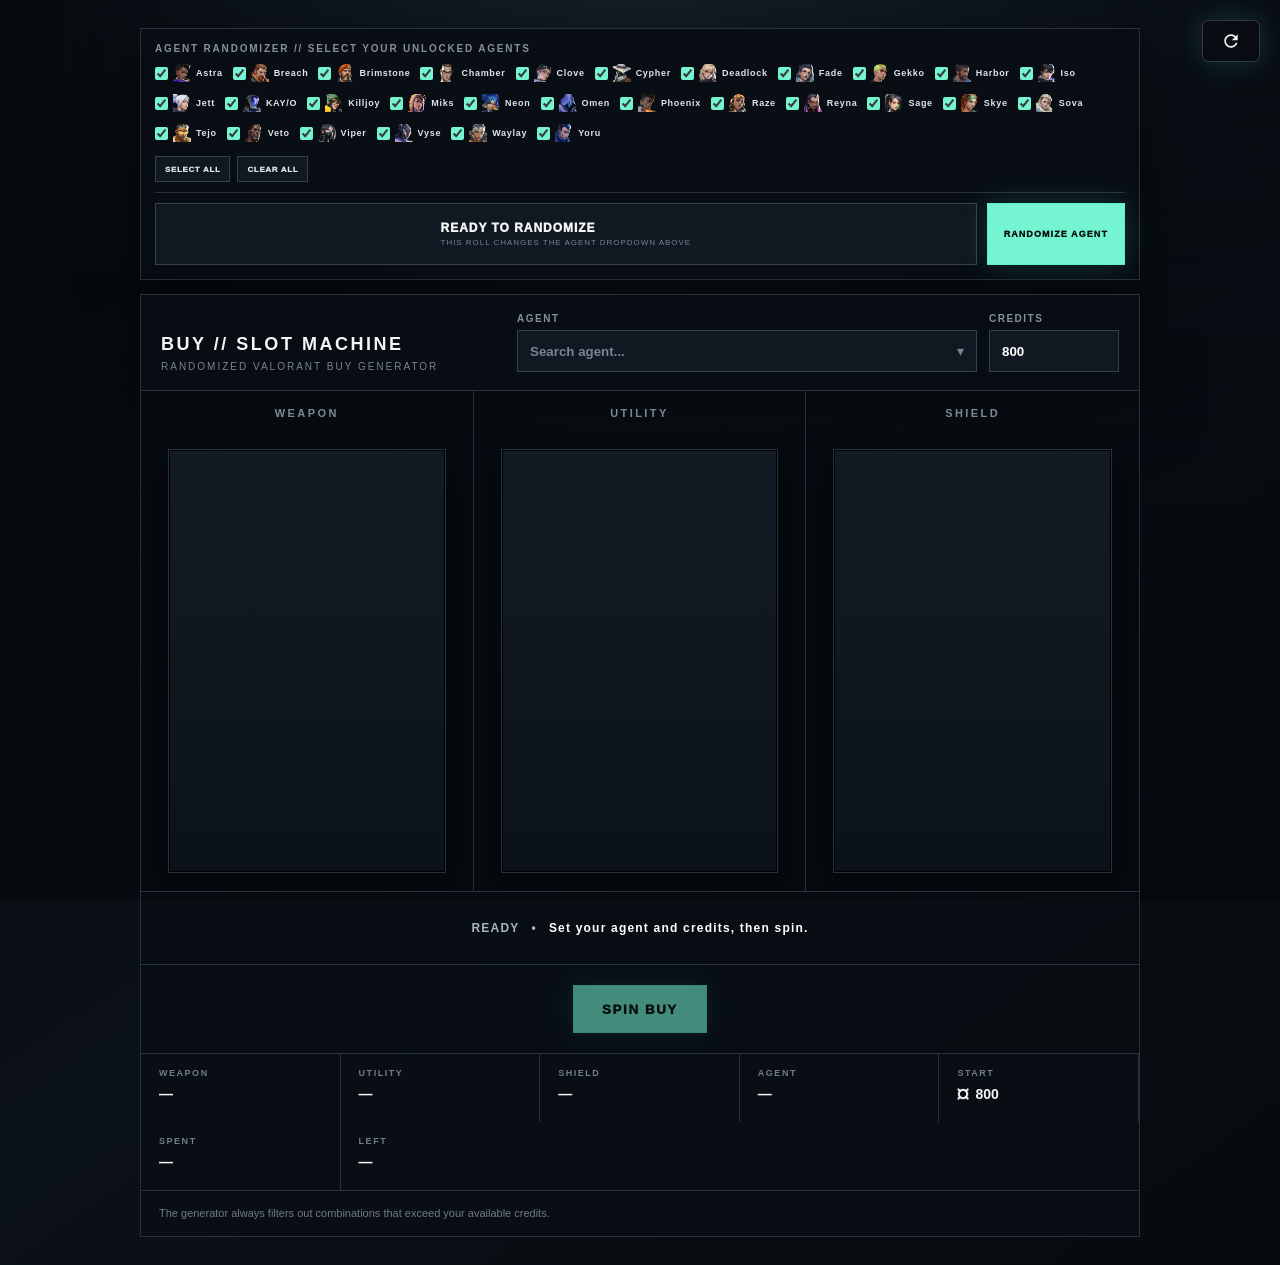
==== commit 8542564e: "Brand New Button!!! Added new button to refresh current background!" ====
--- a/index.html
+++ b/index.html
@@ -19,26 +19,80 @@
   *{box-sizing:border-box}
 
   .background-video{
+    position:fixed;
+    inset:0;
+    width:100%;
+    height:100%;
+    object-fit:cover;
+    z-index:-2;
+    pointer-events:none;
+}
+
+  .background-overlay{
+    position:fixed;
+    inset:0;
+    background:
+      linear-gradient(
+        180deg,
+        rgba(5,8,12,.25),
+        rgba(5,8,12,.70)
+      );
+    z-index:-1;
+    pointer-events:none;
+} 
+.change-background-btn{
   position:fixed;
-  inset:0;
-  width:100%;
-  height:100%;
-  object-fit:cover;
-  z-index:-2;
-  pointer-events:none;
-}
-
-.background-overlay{
-  position:fixed;
-  inset:0;
-  background:
-    linear-gradient(
-      180deg,
-      rgba(5,8,12,.25),
-      rgba(5,8,12,.70)
-    );
-  z-index:-1;
-  pointer-events:none;
+  top:20px;
+  right:20px;
+  z-index:100;
+
+  width:58px;
+  height:42px;
+
+  display:flex;
+  align-items:center;
+  justify-content:center;
+
+  padding:0;
+
+  border:1px solid rgba(255,255,255,.18);
+  border-radius:6px;
+
+  background:rgba(8,13,19,.75);
+  color:#f3f5f7;
+
+  cursor:pointer;
+  backdrop-filter:blur(6px);
+
+  transition:
+    background .2s ease,
+    border-color .2s ease,
+    transform .2s ease;
+}
+
+.change-background-btn svg{
+  display:block;
+  width:20px;
+  height:20px;
+  flex:none;
+
+  fill:currentColor;
+
+  transform:none;
+}
+
+.background-video{
+  transition:opacity .4s ease;
+}
+
+.change-background-btn:hover{
+  background:rgba(8,13,19,.9);
+  border-color:rgba(117,244,209,.6);
+  transform:scale(1.05);
+}
+
+.change-background-btn:active{
+  transform:scale(.95);
 }
 
   body{
@@ -321,6 +375,12 @@
 <video id="backgroundVideo" class="background-video" autoplay muted loop playsinline></video>
 <div class="background-overlay"></div>
 
+<button id="changeBackgroundBtn" class="change-background-btn" type="button" title="Change background" aria-label="Change background">
+  <svg viewBox="0 0 24 24" aria-hidden="true">
+    <path d="M17.65 6.35C16.2 4.9 14.21 4 12 4c-4.42 0-7.99 3.58-7.99 8s3.57 8 7.99 8c3.73 0 6.84-2.55 7.73-6h-2.08c-.82 2.33-3.04 4-5.65 4-3.31 0-6-2.69-6-6s2.69-6 6-6c1.66 0 3.14.69 4.22 1.78L13 11h7V4l-2.35 2.35z"/>
+  </svg>
+</button>
+
 <audio id="spinAudio" src="spin-music.mp3" preload="auto"></audio>
 <audio id="agentSpinAudio" src="agent_spin.mp3" preload="auto"></audio>
 <div class="app">
@@ -430,22 +490,57 @@
   "Background/background_10.mp4"
 ];
 
+// Pick ONE random video when the site opens
 const backgroundPlayer =
   document.getElementById("backgroundVideo");
 
-// Pick ONE random video when the site opens
-const randomVideo =
-  backgroundVideos[
-    Math.floor(Math.random() * backgroundVideos.length)
-  ];
-
-// Set the selected video
-backgroundPlayer.src = randomVideo;
-
-// Start playing it
-backgroundPlayer.load();
-
-backgroundPlayer.play().catch(() => {});
+const changeBackgroundBtn =
+  document.getElementById("changeBackgroundBtn");
+
+function changeBackground(){
+
+  const currentVideo = backgroundPlayer.src;
+
+  let randomVideo =
+    backgroundVideos[
+      Math.floor(Math.random() * backgroundVideos.length)
+    ];
+
+  while(
+    backgroundVideos.length > 1 &&
+    randomVideo === currentVideo
+  ){
+    randomVideo =
+      backgroundVideos[
+        Math.floor(Math.random() * backgroundVideos.length)
+      ];
+  }
+
+  // Fade out
+  backgroundPlayer.style.opacity = "0";
+
+  setTimeout(() => {
+
+    backgroundPlayer.src = randomVideo;
+    backgroundPlayer.load();
+
+    backgroundPlayer.play().then(() => {
+      backgroundPlayer.style.opacity = "1";
+    }).catch(() => {
+      backgroundPlayer.style.opacity = "1";
+    });
+
+  }, 400);
+}
+
+// Pick a random background when the site opens
+changeBackground();
+
+// Change background when the button is clicked
+changeBackgroundBtn.addEventListener(
+  "click",
+  changeBackground
+);
 
 
 /*
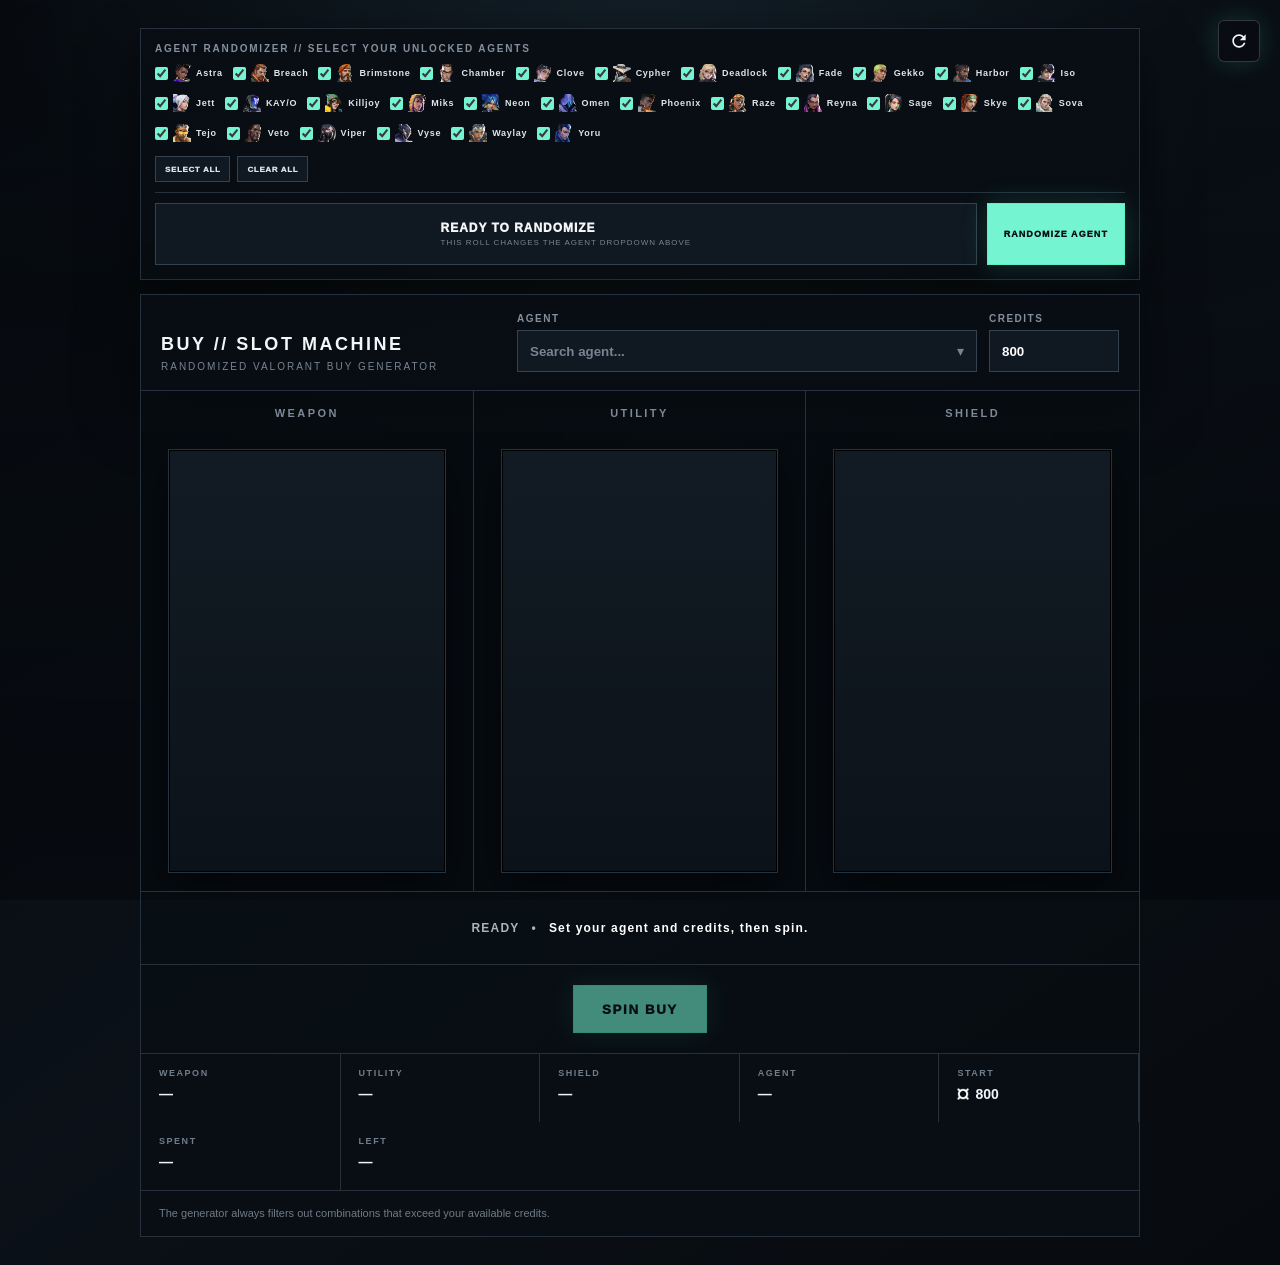
==== commit 7115d5fb: "Split the Site into separate files. Split up the CSS and JS" ====
--- a/index.html
+++ b/index.html
@@ -4,371 +4,7 @@
 <meta charset="UTF-8">
 <meta name="viewport" content="width=device-width, initial-scale=1.0">
 <title>VALORANT Buy Slot Machine</title>
-<style>
-  :root{
-    --bg:#070b10;
-    --panel:#0d131b;
-    --panel2:#111923;
-    --line:#26313d;
-    --muted:#788493;
-    --text:#f3f5f7;
-    --accent:#75f4d1;
-    --accent2:#3de4c2;
-    --danger:#ff5c6c;
-  }
-  *{box-sizing:border-box}
-
-  .background-video{
-    position:fixed;
-    inset:0;
-    width:100%;
-    height:100%;
-    object-fit:cover;
-    z-index:-2;
-    pointer-events:none;
-}
-
-  .background-overlay{
-    position:fixed;
-    inset:0;
-    background:
-      linear-gradient(
-        180deg,
-        rgba(5,8,12,.25),
-        rgba(5,8,12,.70)
-      );
-    z-index:-1;
-    pointer-events:none;
-} 
-.change-background-btn{
-  position:fixed;
-  top:20px;
-  right:20px;
-  z-index:100;
-
-  width:58px;
-  height:42px;
-
-  display:flex;
-  align-items:center;
-  justify-content:center;
-
-  padding:0;
-
-  border:1px solid rgba(255,255,255,.18);
-  border-radius:6px;
-
-  background:rgba(8,13,19,.75);
-  color:#f3f5f7;
-
-  cursor:pointer;
-  backdrop-filter:blur(6px);
-
-  transition:
-    background .2s ease,
-    border-color .2s ease,
-    transform .2s ease;
-}
-
-.change-background-btn svg{
-  display:block;
-  width:20px;
-  height:20px;
-  flex:none;
-
-  fill:currentColor;
-
-  transform:none;
-}
-
-.background-video{
-  transition:opacity .4s ease;
-}
-
-.change-background-btn:hover{
-  background:rgba(8,13,19,.9);
-  border-color:rgba(117,244,209,.6);
-  transform:scale(1.05);
-}
-
-.change-background-btn:active{
-  transform:scale(.95);
-}
-
-  body{
-    margin:0;
-    min-height:100vh;
-    font-family:Arial,Helvetica,sans-serif;
-    background:
-      radial-gradient(circle at 50% -10%,#1a2934 0,transparent 42%),
-      linear-gradient(145deg,#070b10,#0b1118 55%,#070a0e);
-    color:var(--text);
-    display:flex;
-    justify-content:center;
-    padding:28px 16px;
-  }
-  .app{width:min(1000px,100%);position:relative;z-index:1;}
-  .topbar{
-    display:flex;align-items:end;justify-content:space-between;gap:18px;
-    padding:18px 20px;border:1px solid var(--line);
-    background:rgba(9,14,20,.9);box-shadow:0 18px 60px #0008;
-  }
-  .brand{font-weight:900;letter-spacing:.14em;font-size:18px}
-  .sub{color:var(--muted);font-size:10px;letter-spacing:.2em;margin-top:6px}
-  .controls{display:flex;align-items:end;gap:12px;flex-wrap:wrap}
-  label{display:block;color:#84909e;font-size:10px;letter-spacing:.15em;font-weight:800;margin:0 0 6px}
-  select,input{
-    width:170px;height:42px;border:1px solid #34414e;background:#101821;color:white;
-    padding:0 12px;font-weight:800;outline:none;
-  }
-  .agent-select-wrapper{position:relative}
-  .agent-search-box{
-    min-width:460px;width:100%;height:42px;border:1px solid #34414e;background:#101821;
-    display:flex;align-items:center;gap:8px;padding:0 12px;transition:border-color .15s ease;
-  }
-  .agent-search-box:focus-within{border-color:var(--accent);box-shadow:0 0 0 1px rgba(117,244,209,.12)}
-  .agent-search-box img{width:18px;height:18px;object-fit:contain;display:block;flex:0 0 18px}
-  .agent-search-box input{
-    width:100%;height:40px;border:0;background:transparent;color:white;padding:0;
-    font-weight:800;outline:none;min-width:0;
-  }
-  .agent-search-box input::placeholder{color:#788493}
-  .agent-search-box .dropdown-arrow{flex:0 0 auto;cursor:pointer}
-  
-  .clear-agent{
-    display:none;
-  
-    flex:0 0 auto;
-    width:24px;
-    height:24px;
-    padding:0;
-  
-    border:0;
-    background:transparent;
-  
-    color:#8b98a6;
-    font-size:22px;
-    line-height:24px;
-  
-    cursor:pointer;
-  }
-  
-  .clear-agent:hover{
-    color:#ffffff;
-    background:rgba(255,255,255,.08);
-    border-radius:5px;
-  }
-  
-  .agent-dropdown{
-    position:absolute;top:calc(100% + 6px);left:0;width:100%;min-width:460px;max-width:520px;max-height:360px;overflow:auto;
-    background:#0c131b;border:1px solid #34414e;box-shadow:0 16px 38px rgba(0,0,0,.55);border-radius:10px;
-    display:none;z-index:20;
-  }
-  .agent-dropdown.open{display:block}
-  .agent-option{
-    width:100%;display:flex;align-items:center;gap:10px;padding:10px 12px;
-    border:none;background:none;color:#f3f5f7;text-align:left;font:inherit;cursor:pointer;
-  }
-  .agent-option:hover,.agent-option.active{background:rgba(93,238,217,.08)}
-  .agent-option img{width:22px;height:22px;object-fit:contain;flex-shrink:0}
-  .agent-option .random-agent-icon{width:22px;height:22px;display:grid;place-items:center;font-size:18px;flex-shrink:0}
-  .dropdown-divider{height:1px;background:#26313d;margin:5px 0}
-  .agent-control-block{min-width:380px}
-  .agent-randomizer-standalone{
-    width:100%;
-    margin:0 0 14px;
-    border:1px solid var(--line);
-    background:rgba(9,14,20,.94);
-    box-shadow:0 18px 45px #0008;
-    padding:14px;
-  }
-  .agent-randomizer-standalone .agent-randomizer-title{
-    color:#84909e;font-size:10px;letter-spacing:.18em;font-weight:900;margin-bottom:10px;
-  }
-  .agent-randomizer{margin:0;border:0;background:transparent;padding:0;max-width:none}
-
-  .agent-randomizer-title{color:#84909e;font-size:9px;letter-spacing:.15em;font-weight:900;margin-bottom:8px}
-  .agent-randomizer-list{display:flex;flex-wrap:wrap;gap:6px 10px;overflow:visible;padding-right:3px}
-  .agent-check{display:inline-flex;align-items:center;gap:5px;color:#dce6eb;font-size:9px;font-weight:800;letter-spacing:.08em;cursor:pointer;white-space:nowrap}
-  .agent-check input{width:auto;height:auto;margin:0;accent-color:var(--accent);cursor:pointer}
-  .agent-check img{width:18px;height:18px;object-fit:contain;display:block}
-  .agent-check span{line-height:18px}
-  .agent-randomizer-actions{display:flex;gap:7px;margin-top:8px}
-  .agent-randomizer-actions button{height:26px;padding:0 9px;font-size:8px;letter-spacing:.08em;background:#101821;color:#dce6eb;border:1px solid #34414e;box-shadow:none}
-  .agent-randomizer-actions button:hover{border-color:var(--accent);filter:none}
-  .agent-roll{margin-top:10px;padding-top:10px;border-top:1px solid #26313d;display:grid;grid-template-columns:1fr auto;gap:10px;align-items:center}
-  .agent-roll-display{height:62px;border:1px solid #34414e;background:#101821;display:flex;align-items:center;justify-content:center;gap:10px;overflow:hidden}
-  .agent-roll-display img{width:34px;height:34px;object-fit:contain;flex:0 0 34px}
-  .agent-roll-name{font-size:12px;font-weight:1000;letter-spacing:.08em;text-transform:uppercase;white-space:nowrap;overflow:hidden;text-overflow:ellipsis}
-  .agent-roll-status{display:block;color:#788493;font-size:8px;letter-spacing:.12em;margin-top:3px}
-  #randomizeAgent{height:62px;padding:0 16px;font-size:9px;min-width:132px}
-  .agent-randomizer.disabled{opacity:.55}
-  .agent-randomizer.disabled .agent-check{cursor:not-allowed}
-  .agent-summary{display:inline-flex;align-items:center;gap:8px}
-  .agent-summary .agent-icon{width:22px;height:22px;object-fit:contain;flex:0 0 22px}
-  .agent-summary .summary-item-icon{width:24px;height:24px;margin:0;flex:0 0 24px}
-  button:disabled{opacity:.55;cursor:not-allowed}
-  .dropdown-arrow{color:#788493;font-size:14px;}
-  input{width:130px}
-  select:focus,input:focus{border-color:var(--accent)}
-  .hero{
-    border:1px solid var(--line);
-    border-top:0;
-    background:rgba(8,13,19,.62);
-}
-  .heads,.slots,.summary{display:grid;grid-template-columns:1fr 1fr 1fr}
-  .heads>div{
-    text-align:center;padding:16px 10px 12px;border-right:1px solid var(--line);
-    color:#7d8997;font-size:11px;font-weight:900;letter-spacing:.22em;
-  }
-  .heads>div:last-child{border-right:0}
-  .slots{min-height:460px}
-  .slot{
-    position:relative;
-    overflow:hidden;
-    border-right:1px solid var(--line);
-    display:flex;
-    align-items:center;
-    justify-content:center;
-    padding:18px;
-    min-height:430px;
-    background:rgba(8,13,19,.35);
-}
-  .slot:last-child{border-right:0}
-  .slot:before,.slot:after{display:none}
-  .window{
-    position:relative;z-index:2;width:94%;height:100%;overflow:hidden;
-    border:1px solid #26323e;background:linear-gradient(180deg,#121b24,#0c1219);
-    box-shadow:0 0 0 1px #000 inset,0 16px 40px #0008;
-  }
-  .reel{
-    position:absolute;inset:0;
-    display:flex;flex-direction:column;align-items:stretch;
-    gap:10px;
-    transform:translate3d(0,0,0);
-    will-change:transform;
-  }
-  .reel.spin{
-    filter: none;
-  }
-  .reel-card{
-    position:relative;
-    flex:0 0 132px;
-    height:132px;
-    display:flex;flex-direction:column;justify-content:center;align-items:center;
-    gap:8px;padding:16px 16px;
-    background:rgba(18,27,36,.95);
-    border:1px solid rgba(255,255,255,.06);
-    transition:transform .2s ease, box-shadow .2s ease, border-color .2s ease, background .2s ease;
-  }
-  .reel-card.current{
-    background:linear-gradient(90deg,#131f28,#1d323f,#131f28);
-    box-shadow:0 0 0 1px rgba(93,238,217,.5), 0 18px 40px rgba(0,0,0,.35);
-    border:1px solid rgba(93,238,217,.85);
-    transform: scale(1.02);
-    z-index:2;
-  }
-  .reel-card.pop{
-    animation:pop .36s ease forwards, popGlow .18s ease 0.36s forwards;
-  }
-  .reel-card.win-glow{
-    animation:winGlow 1s ease forwards;
-  }
-  .reel-card.pop::after{
-    content:"";
-    position:absolute;
-    inset:0;
-    border-radius:8px;
-    background:linear-gradient(135deg, rgba(255,255,255,0) 0%, rgba(255,255,255,0.18) 50%, rgba(255,255,255,0) 100%);
-    opacity:0;
-    pointer-events:none;
-    mix-blend-mode:screen;
-    animation:shine .36s ease forwards;
-  }
-  .item-image{width:76px;height:60px;margin:0 auto 6px;display:block;object-fit:contain}
-  .item-image.weapon-image{width:76px;height:60px;}
-  .item-image.shield-image{width:48px;height:48px;}
-  .ability-icon{
-    width:60px;
-    height:60px;
-    margin:0 auto 6px;
-    display:flex;
-    align-items:center;
-    justify-content:center;
-    color:var(--accent);
-    flex:0 0 60px;
-  }
-  .ability-icon svg{width:56px;height:56px;display:block;}
-  .item-copy{text-align:center;min-width:0;width:100%;display:flex;flex-direction:column;align-items:center;justify-content:center}
-  .item-name{font-weight:1000;font-size:13px;letter-spacing:.04em;text-transform:uppercase;white-space:nowrap;overflow:hidden;text-overflow:ellipsis;margin:0 auto}
-  .item-meta{margin-top:4px;color:#8a97a5;font-size:9px;font-weight:800;letter-spacing:.08em;display:inline-flex;align-items:center;justify-content:center;gap:6px}
-  .credit-badge{display:inline-flex;align-items:center;gap:6px}
-  .credit-icon{width:12px;height:auto;display:block}
-  .item-detail{margin-top:6px;color:#7fe6cb;font-size:10px;font-weight:800;letter-spacing:.11em}
-  .item-bind{margin-top:4px;color:#8adfc5;font-size:9px;font-weight:800;letter-spacing:.12em}
-  .reel-card.center{
-    outline:1px solid #49616f;
-    outline-offset:-1px;
-  }
-  .result-line{
-    display:flex;justify-content:center;align-items:center;gap:12px;
-    min-height:74px;border-top:1px solid var(--line);border-bottom:1px solid var(--line);
-    color:#a8b4bf;font-size:12px;letter-spacing:.1em;font-weight:800;
-  }
-  .result-line strong{color:white}
-  button{
-    height:48px;padding:0 28px;border:1px solid #5af0ce;background:var(--accent);
-    color:#06100e;font-weight:1000;letter-spacing:.12em;cursor:pointer;
-    box-shadow:0 0 28px #47e4c330;text-transform:uppercase;
-  }
-  button:hover{filter:brightness(1.08)}
-  button:active{transform:translateY(1px)}
-  button:disabled{opacity:.55;cursor:not-allowed}
-  .spinrow{display:flex;justify-content:center;padding:20px;border-bottom:1px solid var(--line)}
-  .summary{
-    background:#090e14;
-    display:grid;grid-template-columns:repeat(auto-fit,minmax(170px,1fr));
-    gap:0;
-  }
-  .sum{
-    padding:14px 18px;border-right:1px solid var(--line);
-    min-height:68px;
-  }
-  .sum:last-child{border-right:0}
-  .sum b{display:block;margin-top:8px;font-size:14px}
-  .sum small{display:block;color:#707d8b;font-size:9px;font-weight:900;letter-spacing:.17em}
-  .sum .agent-summary,
-  .sum .shield-summary{display:inline-flex;align-items:center;gap:8px;}
-  .sum .agent-summary .agent-icon,
-  .sum .shield-summary .agent-icon{width:20px;height:20px;}
-  .good{color:var(--accent)}.bad{color:var(--danger)}
-  .hint{
-    padding:14px 18px;color:#6f7b87;font-size:11px;line-height:1.5;
-    border:1px solid var(--line);border-top:0;background:#090e14;
-  }
-  .agent-pill{
-    display:inline-flex;gap:8px;align-items:center;color:#dce6eb;
-    border:1px solid #2b3743;padding:6px 9px;font-size:9px;letter-spacing:.12em;
-    margin-top:8px;
-  }
-  .agent-icon{width:18px;height:18px;object-fit:contain;display:block}
-  .agent-pill span{font-size:10px;font-weight:800;letter-spacing:.11em;text-transform:none;color:#f3f5f7}
-  .pulse{animation:pulse .18s linear infinite alternate}
-  @keyframes pulse{to{filter:brightness(1.7);transform:scale(1.015)}}
-  .shake{animation:shake .16s linear 2}
-  @keyframes shake{25%{transform:translateX(-5px)}75%{transform:translateX(5px)}}
-  @keyframes pop{0%{transform:scale(1.02);box-shadow:0 0 0 1px rgba(93,238,217,.5)}50%{transform:scale(1.07);box-shadow:0 0 0 3px rgba(93,238,217,.85)}100%{transform:scale(1.05);box-shadow:0 0 0 2px rgba(93,238,217,.75)}}
-  @keyframes shine{0%{opacity:0;transform:translateX(-80px) scaleX(0.8)}50%{opacity:1;transform:translateX(0) scaleX(1)}100%{opacity:0;transform:translateX(80px) scaleX(0.8)}}
-  @keyframes popGlow{0%{filter:brightness(1)}50%{filter:brightness(1.22)}100%{filter:brightness(1)}}
-  @keyframes winGlow{0%{box-shadow:0 0 0 rgba(93,238,217,0);opacity:0.95}50%{box-shadow:0 0 24px rgba(93,238,217,0.35);opacity:1}100%{box-shadow:0 0 40px rgba(93,238,217,0.18);opacity:1}}
-  @media(max-width:700px){
-    body{padding:10px}.topbar{align-items:flex-start;flex-direction:column}
-    .controls{width:100%}.controls>div{flex:1}.controls select,.controls input{width:100%}.agent-control-block{min-width:0;width:100%}.agent-search-box{min-width:0;width:100%}.agent-dropdown{min-width:100%;max-width:none}.agent-randomizer{max-width:none}.agent-randomizer-list{max-height:220px;overflow:auto}.agent-roll{grid-template-columns:1fr}.agent-roll-display{width:100%}#randomizeAgent{width:100%}
-    .slots{min-height:350px}.window{height:205px}.reel-card{flex-basis:68px;height:68px;padding:8px 10px}.icon{width:48px;flex-basis:48px}.icon svg{width:43px;height:39px}
-    .item-name{font-size:12px}.heads>div{font-size:9px}.sum{padding:11px 8px}.sum b{font-size:11px}
-    button{width:100%}
-  }
-</style>
+<link rel="stylesheet" href="css/style.css">
 </head>
 <body>
 
@@ -471,1118 +107,8 @@
   </div>
 </div>
 
-<script>
-
-/* ==========================
-   RANDOM BACKGROUND VIDEO
-   ========================== */
-
-const backgroundVideos = [
-  "Background/background_1.mp4",
-  "Background/background_2.mp4",
-  "Background/background_3.mp4",
-  "Background/background_4.mp4",
-  "Background/background_5.mp4",
-  "Background/background_6.mp4",
-  "Background/background_7.mp4",
-  "Background/background_8.mp4",
-  "Background/background_9.mp4",
-  "Background/background_10.mp4"
-];
-
-// Pick ONE random video when the site opens
-const backgroundPlayer =
-  document.getElementById("backgroundVideo");
-
-const changeBackgroundBtn =
-  document.getElementById("changeBackgroundBtn");
-
-function changeBackground(){
-
-  const currentVideo = backgroundPlayer.src;
-
-  let randomVideo =
-    backgroundVideos[
-      Math.floor(Math.random() * backgroundVideos.length)
-    ];
-
-  while(
-    backgroundVideos.length > 1 &&
-    randomVideo === currentVideo
-  ){
-    randomVideo =
-      backgroundVideos[
-        Math.floor(Math.random() * backgroundVideos.length)
-      ];
-  }
-
-  // Fade out
-  backgroundPlayer.style.opacity = "0";
-
-  setTimeout(() => {
-
-    backgroundPlayer.src = randomVideo;
-    backgroundPlayer.load();
-
-    backgroundPlayer.play().then(() => {
-      backgroundPlayer.style.opacity = "1";
-    }).catch(() => {
-      backgroundPlayer.style.opacity = "1";
-    });
-
-  }, 400);
-}
-
-// Pick a random background when the site opens
-changeBackground();
-
-// Change background when the button is clicked
-changeBackgroundBtn.addEventListener(
-  "click",
-  changeBackground
-);
-
-
-/*
-  EDITABLE DATA
-  The prices are kept here intentionally so this is a completely standalone file.
-*/
-const weapons = [
-  {name:"Classic", price:0, icon:"◎", type:"Pistol"},
-  {name:"Shorty", price:300, icon:"▰", type:"Shotgun"},
-  {name:"Frenzy", price:450, icon:"▰", type:"Pistol"},
-  {name:"Ghost", price:500, icon:"◈", type:"Pistol"},
-  {name:"Sheriff", price:800, icon:"◆", type:"Pistol"},
-  {name:"Bandit", price:600, icon:"▰", type:"Pistol"},
-  {name:"Stinger", price:1100, icon:"▰", type:"SMG"},
-  {name:"Spectre", price:1600, icon:"▰", type:"SMG"},
-  {name:"Bucky", price:850, icon:"▰", type:"Shotgun"},
-  {name:"Judge", price:1850, icon:"▰", type:"Shotgun"},
-  {name:"Bulldog", price:2050, icon:"▰", type:"Rifle"},
-  {name:"Guardian", price:2250, icon:"▰", type:"Rifle"},
-  {name:"Phantom", price:2900, icon:"▰", type:"Rifle"},
-  {name:"Vandal", price:2900, icon:"▰", type:"Rifle"},
-  {name:"Marshal", price:950, icon:"▰", type:"Sniper"},
-  {name:"Outlaw", price:2400, icon:"▰", type:"Sniper"},
-  {name:"Operator", price:4700, icon:"▰", type:"Sniper"},
-  {name:"Ares", price:1600, icon:"▰", type:"LMG"},
-  {name:"Odin", price:3200, icon:"▰", type:"LMG"}
-];
-
-const shields = [
-  {name:"Nothing", price:0, icon:"◌", type:"None"},
-  {name:"Light Shields", price:400, icon:"◒", type:"Armor"},
-  {name:"Regen Shield", price:650, icon:"⟳", type:"Armor"},
-  {name:"Heavy Shields", price:1000, icon:"◉", type:"Armor"}
-];
-
-const agents = {
-  Astra: [
-    {name:"Stars (x2)", price:150,bind:"X", icon:"Abilities/Stars.png"},
-    {name:"Stars (x3)", price:300,bind:"X", icon:"Abilities/Stars.png"},
-    {name:"Stars (x4)", price:450,bind:"X", icon:"Abilities/Stars.png"},
-    {name:"Stars (x5)", price:600,bind:"X", icon:"Abilities/Stars.png"}
-  ],
-  Breach: [
-    {name:"Aftershock", price:200, bind:"C", icon:"Abilities/Aftershock.png"},
-    {name:"Flashpoint", price:250, bind:"Q", icon:"Abilities/Flashpoint.png"},
-    {name:"Flashpoint (x2)", price:500, bind:"Q", icon:"Abilities/Flashpoint.png"},
-    {name:"Full Util", price:700, bind:"X", icon:"Abilities/BreachUlt.png"}
-  ],
-  Brimstone: [
-    {name:"Incendiary", price:250, bind:"Q", icon:"Abilities/Incendiary.png"},
-    {name:"Sky Smoke", price:0, bind:"E", icon:"Abilities/Sky_Smoke.png"},
-    {name:"Sky Smoke (x2)", price:100, bind:"E", icon:"Abilities/Sky_Smoke.png"},
-    {name:"Sky Smoke (x3)", price:200, bind:"E", icon:"Abilities/Sky_Smoke.png"},
-    {name:"Stim Beacon", price:200, bind:"C", icon:"Abilities/Stim_Beacon.png"},
-    {name:"Full Util", price:650, bind:"X", icon:"Abilities/BrimstoneUlt.png"}
-  ],
-  Chamber: [
-    {name:"Trademark", price:200, bind:"C", icon:"Abilities/Trademark.png"},
-    {name:"Headhunter (x4)", price:400, bind:"Q", icon:"Abilities/Headhunter.png"},
-    {name:"Headhunter (FULL)", price:800, bind:"Q", icon:"Abilities/Headhunter.png"},
-    {name:"Full Util", price:1000, bind:"X", icon:"Abilities/ChamberUlt.png"}
-    
-  ],
-  Clove: [
-    {name:"Meddle", price:250, bind:"Q", icon:"Abilities/Meddle.png"},
-    {name:"Ruse", price:150, bind:"E", icon:"Abilities/Ruse.png"},
-    {name:"Pick-Me-Up", price:200, bind:"C", icon:"Abilities/Pick-me-up.png"},
-    {name:"Full Util", price:600, bind:"X", icon:"Abilities/CloveUlt.png"}
-  ],
-  Cypher: [
-    {name:"Trapwire", price:200, bind:"C", icon:"Abilities/Trapwire.png"},
-    {name:"Trapwire (x2)", price:400, bind:"C", icon:"Abilities/Trapwire.png"},
-    {name:"Cyber Cage", price:100, bind:"Q", icon:"Abilities/Cyber_Cage.png"},
-    {name:"Cyber Cage (x2)", price:200, bind:"Q", icon:"Abilities/Cyber_Cage.png"},
-    {name:"Full Util", price:600, bind:"X", icon:"Abilities/CypherUlt.png"}
-  ],
-  Deadlock: [
-    {name:"Sonic Sensor", price:200, bind:"Q", icon:"Abilities/Sonic_Sensor.png"},
-    {name:"Sonic Sensor (x2)", price:400, bind:"Q", icon:"Abilities/Sonic_Sensor.png"},
-    {name:"Barrier Mesh", price:300, bind:"C", icon:"Abilities/Barrier_Mesh.png"},
-    {name:"Full Util", price:700, bind:"X", icon:"Abilities/DeadlockUlt.png"}
-  ],
-  Fade: [
-    {name:"Prowler", price:250, bind:"C", icon:"Abilities/Prowler.png"},
-    {name:"Prowler (x2)", price:500, bind:"C", icon:"Abilities/Prowler.png"},
-    {name:"Seize", price:200, bind:"Q", icon:"Abilities/Seize.png"},
-    {name:"Full Util", price:700, bind:"X", icon:"Abilities/FadeUlt.png"}
-  ],
-  Gekko: [
-    {name:"Full Util", price:550, bind:"X", icon:"Abilities/GekkoUlt.png"},
-    {name:"Mosh Pit", price:250, bind:"C", icon:"Abilities/Mosh_Pit.png"},
-    {name:"Wingman", price:300, bind:"Q", icon:"Abilities/Wingman.png"}
-  ],
-  Harbor: [
-    {name:"Storm Surge", price:200, bind:"C", icon:"Abilities/Storm_Surge.png"},
-    {name:"Full Util", price:500, bind:"X", icon:"Abilities/HarborUlt.png"},
-    {name:"High Tide", price:300, bind:"Q", icon:"Abilities/High_Tide.png"}
-  ],
-  Iso: [
-    {name:"Contingency", price:200, bind:"C", icon:"Abilities/Contingency.png"},
-    {name:"Undercut", price:300, bind:"Q", icon:"Abilities/Undercut.png"},
-    {name:"Full Util", price:500, bind:"X", icon:"Abilities/IsoUlt.png"}
-  ],
-  Jett: [
-    {name:"Cloudburst", price:200, bind:"C", icon:"Abilities/Cloudburst.png"},
-    {name:"Cloudburst (x2)", price:400, bind:"C", icon:"Abilities/Cloudburst.png"},
-    {name:"Updraft", price:150, bind:"Q", icon:"Abilities/Updraft.png"},
-    {name:"Full Util", price:550, bind:"X", icon:"Abilities/JettUlt.png"}
-  ],
-  "KAY/O": [
-    {name:"FRAG/ment", price:200, bind:"C", icon:"Abilities/FRAG-ment.png"},
-    {name:"FLASH/drive", price:250, bind:"Q", icon:"Abilities/FLASH-drive.png"},
-    {name:"FLASH/drive (x2)", price:500, bind:"Q", icon:"Abilities/FLASH-drive.png"},
-    {name:"FULL/util", price:700, bind:"X", icon:"Abilities/KayoUlt.png"}
-  ],
-  Killjoy: [
-    {name:"Alarmbot", price:200, bind:"Q", icon:"Abilities/Alarmbot.png"},
-    {name:"Full Util", price:600, bind:"X", icon:"Abilities/KilljoyUlt.png"},
-    {name:"Nanoswarm", price:200, bind:"C", icon:"Abilities/Nanoswarm.png"},
-    {name:"Nanoswarm (x2)", price:400, bind:"C", icon:"Abilities/Nanoswarm.png"}
-  ],
-  Miks: [
-    {name:"M-Pulse", price:250, bind:"C", icon:"Abilities/M-Pulse.png"},
-    {name:"M-Pulse (x2)", price:500, bind:"C", icon:"Abilities/M-Pulse.png"},
-    {name:"Harmonize", price:200, bind:"Q", icon:"Abilities/Harmonize.png"},
-    {name:"Full Util", price:700, bind:"X", icon:"Abilities/MiksUlt.png"}
-  ],
-  Neon: [
-    {name:"Fast Lane", price:300, bind:"C", icon:"Abilities/Fast_Lane.png"},
-    {name:"Relay Bolt", price:200, bind:"Q", icon:"Abilities/Relay_Bolt.png"},
-    {name:"Full Util", price:500, bind:"X", icon:"Abilities/NeonUlt.png"}
-  ],
-  Omen: [
-    {name:"Shrouded Step", price:100, bind:"C", icon:"Abilities/Shrouded_Step.png"},
-    {name:"Shrouded Step (x2)", price:200, bind:"C", icon:"Abilities/Shrouded_Step.png"},
-    {name:"Paranoia", price:250, bind:"Q", icon:"Abilities/Paranoia.png"},
-    {name:"Dark Cover", price:150,  bind:"E", icon:"Abilities/Dark_Cover.png"},
-    {name:"Full Util", price:600,  bind:"X", icon:"Abilities/OmenUlt.png"}
-  ],
-  Phoenix: [
-    {name:"Blaze", price:150, bind:"C", icon:"Abilities/Blaze.png"},
-    {name:"Curveball", price:250, bind:"E", icon:"Abilities/Curveball.png"},
-    {name:"Hot Hands", price:200, bind:"Q", icon:"Abilities/Hot_Hands.png"},
-    {name:"Full Util", price:600, bind:"X", icon:"Abilities/PhoenixUlt.png"}
-  ],
-  Raze: [
-    {name:"Full Util", price:700, bind:"X", icon:"Abilities/RazeUlt.png"},
-    {name:"Blast Pack", price:200, bind:"Q", icon:"Abilities/Blast_Pack.png"},
-    {name:"Blast Pack (x2)", price:400, bind:"Q", icon:"Abilities/Blast_Pack.png"},
-    {name:"Boom Bot", price:300, bind:"C", icon:"Abilities/Boom_Bot.png"}
-  ],
-  Reyna: [
-    {name:"Dismiss/Devour", price:200, bind:"E/Q", icon:"Abilities/Dismiss.png"},
-    {name:"Leer", price:250, bind:"C", icon:"Abilities/Leer.png"},
-    {name:"Leer (x2)", price:500, bind:"C", icon:"Abilities/Leer.png"},
-    {name:"Full Util", price:700, bind:"C", icon:"Abilities/ReynaUlt.png"}
-    
-  ],
-  Sage: [
-    {name:"Barrier Orb", price:300, bind:"C", icon:"Abilities/Barrier_Orb.png"},
-    {name:"Slow Orb", price:200, bind:"Q", icon:"Abilities/Slow_Orb.png"},
-    {name:"Slow Orb (x2)", price:400, bind:"Q", icon:"Abilities/Slow_Orb.png"},
-    {name:"Full Util", price:700, bind:"X", icon:"Abilities/SageUlt.png"}
-  ],
-  Skye: [
-    {name:"Trailblazer", price:300, bind:"Q", icon:"Abilities/Trailblazer.png"},
-    {name:"Guiding Light", price:250, bind:"E", icon:"Abilities/Guiding_Light.png"},
-    {name:"Regrowth", price:150, bind:"C", icon:"Abilities/Regrowth.png"},
-    {name:"Full Util", price:700, bind:"X", icon:"Abilities/SkyeUlt.png"}
-  ],
-  Sova: [
-    {name:"Shock Bolt", price:150, bind:"Q", icon:"Abilities/Shock_Bolt.png"},
-    {name:"Shock Bolt (x2)", price:300, bind:"Q", icon:"Abilities/Shock_Bolt.png"},
-    {name:"Full Util", price:700, bind:"X", icon:"Abilities/SovaUlt.png"},
-    {name:"Owl Drone", price:400, bind:"C", icon:"Abilities/Dark_Cover.png"}
-  ],
-  Tejo: [
-    {name:"Stealth Drone", price:400, bind:"C", icon:"Abilities/Stealth_Drone.png"},
-    {name:"Special Delivery", price:200, bind:"Q", icon:"Abilities/Special_Delivery.png"},
-    {name:"Full Util", price:600, bind:"X", icon:"Abilities/TejoUlt.png"}
-  ],
-  Veto: [
-    {name:"Crosscut", price:200, bind:"C", icon:"Abilities/Crosscut.png"},
-    {name:"Crosscut (x2)", price:400, bind:"C", icon:"Abilities/Crosscut.png"},
-    {name:"Chokehold", price:100, bind:"Q", icon:"Abilities/Chokehold.png"},
-    {name:"Full Util", price:500, bind:"X", icon:"Abilities/VetoUlt.png"}
-  ],
-  Viper: [
-    {name:"Snake Bite", price:300, bind:"E", icon:"Abilities/Snake_Bite.png"},
-    {name:"Poison Cloud", price:200, bind:"Q", icon:"Abilities/Poison_Cloud.png"},
-    {name:"Full Util", price:500, bind:"X", icon:"Abilities/ViperUlt.png"}
-  ],
-  Vyse: [
-    {name:"Razorvine", price:150, bind:"C", icon:"Abilities/Razorvine.png"},
-    {name:"Razorvine (x2)", price:300, bind:"C", icon:"Abilities/Razorvine.png"},
-    {name:"Shear", price:200, bind:"Q", icon:"Abilities/Shear.png"},
-    {name:"Full Util", price:500, bind:"X", icon:"Abilities/VyseUlt.png"}
-  ],
-  Waylay: [
-    {name:"Saturate", price:300, bind:"C", icon:"Abilities/Saturate.png"},
-    {name:"Lightspeed", price:300, bind:"Q", icon:"Abilities/Lightspeed.png"},
-    {name:"Full Util", price:600, bind:"X", icon:"Abilities/WaylayUlt.png"}
-  ],
-  Yoru: [
-    {name:"Fakeout", price:200, bind:"C", icon:"Abilities/Fakeout.png"},
-    {name:"Gatecrash", price:150, bind:"E", icon:"Abilities/Gatecrash.png"},
-    {name:"Blindside", price:250, bind:"Q", icon:"Abilities/Blindside.png"},
-    {name:"Full Util", price:600, bind:"Q", icon:"Abilities/YoruUlt.png"}
-  ]
-};
-
-const agentSelect = document.getElementById("agent");
-const agentSearch = document.getElementById("agentSearch");
-const agentDropdownArrow = document.getElementById("agentDropdownArrow");
-const agentDropdownMenu = document.getElementById("agentDropdownMenu");
-const agentDropdownIcon = document.getElementById("agentDropdownIcon");
-const clearAgentBtn = document.getElementById("clearAgent");
-const agentDropdownLabel = document.getElementById("agentDropdownLabel");
-const agentRandomizerList = document.getElementById("agentRandomizerList");
-const selectAllAgentsBtn = document.getElementById("selectAllAgents");
-const clearAllAgentsBtn = document.getElementById("clearAllAgents");
-const agentRandomizerPanel = document.getElementById("agentRandomizerPanel");
-const randomizeAgentBtn = document.getElementById("randomizeAgent");
-const agentRollIcon = document.getElementById("agentRollIcon");
-const agentRollName = document.getElementById("agentRollName");
-const agentRollStatus = document.getElementById("agentRollStatus");
-const creditsInput = document.getElementById("credits");
-const spinBtn = document.getElementById("spin");
-const message = document.getElementById("message");
-const spinAudio = document.getElementById("spinAudio");
-const agentSpinAudio = document.getElementById("agentSpinAudio");
-
-const els = {
-  weapon:document.getElementById("weaponWindow"),
-  utility:document.getElementById("utilityWindow"),
-  shield:document.getElementById("shieldWindow"),
-  sumWeapon:document.getElementById("sumWeapon"),
-  sumUtility:document.getElementById("sumUtility"),
-  sumShield:document.getElementById("sumShield"),
-  sumAgent:document.getElementById("sumAgent"),
-  sumStart:document.getElementById("sumStart"),
-  sumSpent:document.getElementById("sumSpent"),
-  sumLeft:document.getElementById("sumLeft")
-};
-
-let currentVisible = {
-  weapon: weapons[0],
-  utility: null,
-  shield: shields[0]
-};
-
-let lastRandomAgent = null;
-let randomAgentReady = false;
-let randomAgentSpinning = false;
-
-function sanitizeAgentName(name){
-  return String(name).replace(/[^A-Za-z0-9]/g,"");
-}
-
-function agentIcon(name){
-  return `Agents/${encodeURIComponent(sanitizeAgentName(name))}_icon.png`;
-}
-
-function getUtilityPool(agentName){
-  return (agents[agentName] || agents[Object.keys(agents)[0]]).filter(item => item.bind !== "X");
-}
-
-function updateDropdownButton(name){
-  agentSearch.value = name;
-  agentSearch.setAttribute("aria-expanded", "false");
-
-  agentDropdownIcon.src = agentIcon(name);
-  agentDropdownIcon.alt = name;
-  agentDropdownIcon.onerror = function(){ this.style.display = 'none'; };
-  agentDropdownIcon.style.display = 'block';
-  clearAgentBtn.style.display = "block";
-}
-
-function closeAgentDropdown(){
-  agentDropdownMenu.classList.remove("open");
-  agentSearch.setAttribute("aria-expanded", "false");
-}
-
-function updateSpinAvailability(){
-  const hasAgent = Boolean(agentSelect.value);
-
-  spinBtn.disabled = !hasAgent;
-
-  if(hasAgent){
-    spinBtn.title = "";
-  }else{
-    spinBtn.title = "Select an agent before spinning";
-  }
-}
-
-buildAgentOptions();
-buildAgentRandomizer();
-
-function buildAgentRandomizer(){
-  agentRandomizerList.innerHTML = "";
-
-  Object.keys(agents).forEach(name => {
-    const label = document.createElement("label");
-    label.className = "agent-check";
-    label.innerHTML = `
-      <input type="checkbox" value="${name}" checked />
-      <img src="${agentIcon(name)}" alt="${name}" onerror="this.style.display='none'" />
-      <span>${name}</span>
-    `;
-    agentRandomizerList.appendChild(label);
-  });
-}
-
-function getIncludedAgents(){
-  return Array.from(agentRandomizerList.querySelectorAll('input[type="checkbox"]:checked'))
-    .map(input => input.value)
-    .filter(name => Object.prototype.hasOwnProperty.call(agents, name));
-}
-
-function updateRandomAgentPanel(){
-  randomizeAgentBtn.disabled = randomAgentSpinning;
-
-  if(lastRandomAgent && randomAgentReady){
-    agentRollIcon.src = agentIcon(lastRandomAgent);
-    agentRollIcon.alt = lastRandomAgent;
-    agentRollIcon.style.display = "block";
-    agentRollIcon.onerror = function(){ this.style.display = "none"; };
-    agentRollName.textContent = lastRandomAgent;
-    agentRollStatus.textContent = "AGENT SELECTED — DROPDOWN UPDATED ABOVE";
-  }else if(!randomAgentSpinning){
-    agentRollIcon.style.display = "none";
-    agentRollName.textContent = "READY TO RANDOMIZE";
-    agentRollStatus.textContent = "THIS ROLL CHANGES THE AGENT DROPDOWN ABOVE";
-  }
-}
-
-function randomizeAgent(){
-  if(randomAgentSpinning) return;
-
-  const included = getIncludedAgents();
-  if(!included.length){
-    message.textContent = "Select at least one agent for the randomizer.";
-    return;
-  }
-
-  randomAgentSpinning = true;
-  randomAgentReady = false;
-  randomizeAgentBtn.disabled = true;
-  spinBtn.disabled = true;
-  agentSearch.disabled = true;
-  creditsInput.disabled = true;
-  message.textContent = "ROLLING AGENT...";
-  agentRollStatus.textContent = "CHOOSING FROM YOUR UNLOCKED AGENTS";
-
-  const finalAgent = included[Math.floor(Math.random() * included.length)];
-  const sequence = [];
-  for(let i=0;i<14;i++) sequence.push(included[Math.floor(Math.random()*included.length)]);
-  sequence.push(finalAgent);
-
-  // AGENT RANDOMIZER SPIN LENGTH: change 3000 to the number of milliseconds you want.
-  // 3000 = roughly 3 seconds.
-  const duration = 4280;
-  const start = performance.now();
-
-  // Play the separate agent-randomizer audio.
-  if(agentSpinAudio){
-    agentSpinAudio.currentTime = 0;
-    agentSpinAudio.volume = 0.5;
-    agentSpinAudio.loop = false;
-    agentSpinAudio.play().catch(() => {});
-  }
-  const tickCount = sequence.length;
-  let lastTick = -1;
-
-  function frame(now){
-    const t = Math.min(1, (now - start) / duration);
-    const eased = 1 - Math.pow(1 - t, 3);
-    const index = Math.min(tickCount - 1, Math.floor(eased * tickCount));
-
-    if(index !== lastTick){
-      lastTick = index;
-      const name = sequence[index];
-      agentRollIcon.src = agentIcon(name);
-      agentRollIcon.alt = name;
-      agentRollIcon.style.display = "block";
-      agentRollIcon.onerror = function(){ this.style.display = "none"; };
-      agentRollName.textContent = name;
-    }
-
-    if(t < 1){
-      requestAnimationFrame(frame);
-    }else{
-      if(agentSpinAudio){
-        agentSpinAudio.pause();
-        agentSpinAudio.currentTime = 0;
-        agentSpinAudio.loop = false;
-      }
-
-      lastRandomAgent = finalAgent;
-      randomAgentReady = true;
-      randomAgentSpinning = false;
-
-      // The agent randomizer is independent of the buy wheels.
-      // Its only permanent result is updating the normal agent dropdown.
-      setSelectedAgent(finalAgent, true);
-
-      agentSearch.disabled = false;
-      creditsInput.disabled = false;
-      updateSpinAvailability();
-      updateRandomAgentPanel();
-
-      message.innerHTML = `<span class="good">AGENT SELECTED</span> <span>•</span> <span class="agent-summary"><img src="${agentIcon(finalAgent)}" alt="${finalAgent}" class="agent-icon" onerror="this.style.display='none'" /><strong>${finalAgent}</strong></span> <span>•</span> <span>READY TO SPIN BUY</span>`;
-    }
-  }
-
-  requestAnimationFrame(frame);
-}
-
-function getPreviewAgent(){
-  return agentSelect.value || Object.keys(agents)[0];
-}
-
-function buildAgentOptions(filter = ""){
-  agentSelect.innerHTML = "";
-  agentDropdownMenu.innerHTML = "";
-
-  const query = String(filter).trim().toLowerCase();
-
-  Object.keys(agents).forEach(name => {
-    const opt = document.createElement("option");
-    opt.value = name;
-    opt.textContent = name;
-    agentSelect.appendChild(opt);
-
-    if(query && !name.toLowerCase().includes(query)) return;
-
-    const button = document.createElement("button");
-    button.type = "button";
-    button.className = "agent-option";
-    button.dataset.agent = name;
-    button.setAttribute("role", "option");
-    button.innerHTML = `<img src="${agentIcon(name)}" alt="${name}" onerror="this.style.display='none'" /><span>${name}</span>`;
-    agentDropdownMenu.appendChild(button);
-  });
-
-  Array.from(agentDropdownMenu.querySelectorAll(".agent-option")).forEach(item => {
-    item.classList.toggle("active", item.dataset.agent === agentSelect.value);
-  });
-}
-
-function setSelectedAgent(name, fromRandomizer = false){
-  agentSelect.value = name;
-
-  if(fromRandomizer){
-    lastRandomAgent = name;
-    randomAgentReady = true;
-  }else{
-    lastRandomAgent = null;
-    randomAgentReady = false;
-  }
-
-  updateDropdownButton(name);
-  renderAllWindows();
-  updateStart();
-  updateRandomAgentPanel();
-
-  const iconHtml = `<img src="${agentIcon(name)}" alt="${name}" class="agent-icon" onerror="this.style.display='none'" />`;
-  els.sumAgent.innerHTML = `<span class="agent-summary">${iconHtml}<span>${name}</span></span>`;
-
-  Array.from(agentDropdownMenu.querySelectorAll(".agent-option")).forEach(item => {
-    item.classList.toggle("active", item.dataset.agent === name);
-  });
-  updateSpinAvailability();
-}
-
-function toggleAgentDropdown(){
-  const open = agentDropdownMenu.classList.toggle("open");
-  agentSearch.setAttribute("aria-expanded", open ? "true" : "false");
-  if(open){
-    buildAgentOptions("");
-  }
-}
-
-function closeAgentDropdown(){
-  agentDropdownMenu.classList.remove("open");
-  agentSearch.setAttribute("aria-expanded", "false");
-}
-
-function clearSelectedAgent(){
-  agentSelect.value = "";
-
-  agentSearch.value = "";
-  agentSearch.placeholder = "Search agent...";
-
-  agentDropdownIcon.src = "";
-  agentDropdownIcon.alt = "";
-  agentDropdownIcon.style.display = "none";
-
-  clearAgentBtn.style.display = "none";
-
-  closeAgentDropdown();
-
-  // Update the UI to show that no agent is selected
-  updateRandomAgentPanel();
-
-  // Refresh the wheels
-  renderAllWindows();
-
-  // Disable spinning until an agent is selected
-  updateSpinAvailability();
-}
-
-buildAgentOptions();
-buildAgentRandomizer();
-agentSelect.value = "";
-agentSearch.value = "";
-agentSearch.placeholder = "Search agent...";
-agentDropdownIcon.style.display = "none";
-clearAgentBtn.style.display = "none";
-
-updateSpinAvailability();
-
-agentSearch.addEventListener("focus", () => {
-  buildAgentOptions(agentSearch.value);
-  agentDropdownMenu.classList.add("open");
-  agentSearch.setAttribute("aria-expanded", "true");
-  requestAnimationFrame(() => agentSearch.select());
-});
-
-agentSearch.addEventListener("input", () => {
-  const query = agentSearch.value.trim().toLowerCase();
-  buildAgentOptions(query);
-  agentDropdownMenu.classList.add("open");
-  agentSearch.setAttribute("aria-expanded", "true");
-
-  const exact = Object.keys(agents).find(name => name.toLowerCase() === query);
-  if(exact){
-    setSelectedAgent(exact);
-    agentSearch.setSelectionRange(agentSearch.value.length, agentSearch.value.length);
-  }
-});
-
-agentSearch.addEventListener("keydown", (event) => {
-  const options = Array.from(agentDropdownMenu.querySelectorAll(".agent-option"));
-  if(event.key === "Escape"){
-    closeAgentDropdown();
-    updateDropdownButton(agentSelect.value);
-    return;
-  }
-  if(event.key === "Enter"){
-    event.preventDefault();
-    const first = options[0];
-    if(first){
-      setSelectedAgent(first.dataset.agent);
-      closeAgentDropdown();
-    }
-  }
-  if(event.key === "ArrowDown" && options.length){
-    event.preventDefault();
-    options[0].focus();
-  }
-});
-
-agentDropdownArrow.addEventListener("click", (event) => {
-  event.stopPropagation();
-  toggleAgentDropdown();
-});
-
-agentDropdownMenu.addEventListener("click", (event) => {
-  const option = event.target.closest(".agent-option");
-  if (!option) return;
-  setSelectedAgent(option.dataset.agent);
-  closeAgentDropdown();
-  agentSearch.blur();
-});
-
-document.addEventListener("click", (event) => {
-  if(!event.target.closest(".agent-select-wrapper")) closeAgentDropdown();
-});
-
-agentSelect.addEventListener("change", () => setSelectedAgent(agentSelect.value));
-
-clearAgentBtn.addEventListener("click", (event) => {
-  event.preventDefault();
-  event.stopPropagation();
-
-  clearSelectedAgent();
-});
-
-agentRandomizerList.addEventListener("change", () => {
-  const included = getIncludedAgents();
-
-  if(lastRandomAgent && !included.includes(lastRandomAgent)){
-    randomAgentReady = false;
-    lastRandomAgent = null;
-    updateRandomAgentPanel();
-  }
-});
-
-randomizeAgentBtn.addEventListener("click", randomizeAgent);
-
-selectAllAgentsBtn.addEventListener("click", () => {
-  agentRandomizerList.querySelectorAll('input[type="checkbox"]').forEach(input => input.checked = true);
-  updateRandomAgentPanel();
-});
-
-clearAllAgentsBtn.addEventListener("click", () => {
-  agentRandomizerList.querySelectorAll('input[type="checkbox"]').forEach(input => input.checked = false);
-  updateRandomAgentPanel();
-});
-
-function money(n){ return n.toLocaleString("en-US"); }
-
-
-function creditHtml(amount){
-  return `<span class="credit-badge"><img src="Credits_icon.png" alt="Credits" class="credit-icon" />${money(amount)}</span>`;
-}
-
-function svgIcon(type, name){
-  const safe = String(name).replace(/[^a-z0-9]/gi,"").toLowerCase();
-  if(type==="weapon"){
-    const long = /operator|marshal|outlaw|ares|odin|bulldog|guardian|phantom|vandal/.test(safe);
-    const shotgun = /shorty|bucky|judge/.test(safe);
-    const pistol = /classic|frenzy|ghost|sheriff/.test(safe);
-    const barrel = long ? 31 : shotgun ? 25 : pistol ? 20 : 24;
-    return `<svg viewBox="0 0 120 60" aria-hidden="true">
-      <path d="M8 27h${barrel}l8-8h18l8 5h28l8-7h13l5 6-7 7H72l-10 9H43l-4-7H23l-7 5H8z" fill="currentColor" opacity=".92"/>
-      <path d="M48 34l8 2-5 15H40zM83 28l10 3-7 15H75z" fill="currentColor" opacity=".75"/>
-      <circle cx="21" cy="30" r="3" fill="#071018"/><path d="M70 20h12" stroke="#071018" stroke-width="2"/>
-    </svg>`;
-  }
-  if(type==="shield"){
-    return `<svg viewBox="0 0 80 80" aria-hidden="true">
-      <path d="M40 7l27 10v20c0 18-11 29-27 37C24 66 13 55 13 37V17z" fill="none" stroke="currentColor" stroke-width="5"/>
-      <path d="M40 19l15 6v12c0 10-5 17-15 23-10-6-15-13-15-23V25z" fill="currentColor" opacity=".18"/>
-      <path d="M40 24v31M25 39h30" stroke="currentColor" stroke-width="4" opacity=".7"/>
-    </svg>`;
-  }
-  const symbols = {
-    "paint shells":"✺","blast pack":"▣","boom bot":"◉","cloudburst":"☁","updraft":"↟",
-    "tailwind":"➜","shock bolt":"ϟ","recon bolt":"⌁","owl drone":"◉","shrouded step":"✦",
-    "paranoia":"◈","dark cover":"●","barrier orb":"▥","slow orb":"❄","healing orb":"✚",
-    "dizzy":"◉","mosh pit":"✹","wingman":"◒","nothing":"◌"
-  };
-  const sym = symbols[safe.replace(/([a-z])([a-z])/g,"$1$2")] || "✦";
-  return `<svg viewBox="0 0 80 80" aria-hidden="true">
-    <circle cx="40" cy="40" r="29" fill="none" stroke="currentColor" stroke-width="3" opacity=".55"/>
-    <circle cx="40" cy="40" r="20" fill="currentColor" opacity=".12"/>
-    <text x="40" y="51" text-anchor="middle" font-size="28" font-family="Arial" fill="currentColor">${sym}</text>
-  </svg>`;
-}
-
-function weaponImage(name){
-  return `Guns/${encodeURIComponent(name)}.png`;
-}
-
-function shieldImage(name){
-  const map = {
-    "light shields": "Light_Armor.png",
-    "heavy shields": "Heavy_Armor.png",
-    "regen shield": "Regen_Shield.png"
-  };
-  const file = map[String(name).trim().toLowerCase()] || `${encodeURIComponent(String(name).trim().replace(/\s+/g, "_"))}.png`;
-  return `Shields/${file}`;
-}
-
-function utilityImageCandidates(name){
-  const raw = String(name).trim();
-  const variants = [
-    `${raw}.png`,
-    `${raw.replace(/\//g, "_")}.png`,
-    `${raw.replace(/\s+/g, "_").replace(/\//g, "_")}.png`,
-    `${raw.replace(/[^A-Za-z0-9]/g, "")}.png`,
-    `${raw.replace(/\s+/g, "_").replace(/\//g, "_")}_icon.png`,
-    `${raw.replace(/[^A-Za-z0-9]/g, "")}_icon.png`
-  ];
-  const unique = [...new Set(variants)];
-  const folders = ["Abilities", "Ability Icons", "Utility"];
-  return folders.flatMap(folder => unique.map(file => `${folder}/${encodeURIComponent(file)}`));
-}
-
-function setUtilityImageFallback(img, candidates, index = 0){
-  if(index >= candidates.length){
-    img.style.display = "none";
-    return;
-  }
-  img.dataset.fallbackIndex = String(index);
-  img.src = candidates[index];
-}
-
-function utilityImageError(img){
-  const candidates = JSON.parse(img.dataset.candidates || "[]");
-  const next = Number(img.dataset.fallbackIndex || 0) + 1;
-  setUtilityImageFallback(img, candidates, next);
-}
-
-function renderCard(item, type, extraClass=""){
-  const detail = item.type ? `<div class="item-detail">TYPE / ${item.type}</div>` : "";
-  const bind = item.bind ? `<div class="item-bind">BIND / ${item.bind}</div>` : "";
-  let image = "";
-
-  if(item.name !== "Nothing"){
-    if(type === "weapon"){
-      image = `<img src="${weaponImage(item.name)}" alt="${item.name}" class="item-image weapon-image" onerror="this.remove()" />`;
-    }else if(type === "shield"){
-      image = `<img src="${shieldImage(item.name)}" alt="${item.name}" class="item-image shield-image" onerror="this.remove()" />`;
-    }else if(type === "utility"){
-    image = `<img src="${item.icon}" alt="${item.name}" class="item-image utility-image" onerror="this.remove()" />`;
-  }
-  }
-
-  const meta = item.name === "Nothing" ? "DEFAULT" : `COST / ${creditHtml(item.price)}`;
-
-  return `<div class="reel-card ${extraClass}">
-    <div class="item-copy">
-      ${image}
-      <div class="item-name">${item.name}</div>
-      <div class="item-meta">${meta}</div>
-      ${detail}${bind}
-    </div>
-  </div>`;
-}
-
-function renderFinal(el, item, type){
-  el.innerHTML = `<div class="reel">${renderCard(item,type,"current")}</div>`;
-}
-
-function renderStaticReel(el, pool, type){
-  const reel = document.createElement("div");
-  reel.className = "reel";
-
-  const startInfo = currentStartCard(type, pool);
-  const beforeCount = 6;
-  const afterCount = 8;
-  const cards = [];
-
-  // Always keep real cards above the visible starting card.
-  for(let i = 0; i < beforeCount; i++){
-    cards.push(random(pool));
-  }
-
-  const currentIndex = cards.length;
-  cards.push(startInfo.item);
-
-  for(let i = 0; i < afterCount; i++){
-    cards.push(random(pool));
-  }
-
-  reel.innerHTML = cards.map(item => renderCard(item, type)).join("");
-  el.innerHTML = "";
-  el.appendChild(reel);
-
-  const firstCard = reel.querySelector(".reel-card");
-  if(firstCard){
-    const cardH = firstCard.clientHeight;
-    const gap = parseFloat(getComputedStyle(reel).gap) || 0;
-    const centerOffset = (el.clientHeight - cardH) / 2;
-    const startY = -(currentIndex * (cardH + gap) - centerOffset);
-    reel.style.transform = `translate3d(0, ${startY}px, 0)`;
-  }
-}
-
-function currentStartCard(type, pool){
-  const current = currentVisible[type];
-  const item = current && pool.find(x => x.name === current.name);
-
-  return {
-    item: item || pool[0] || {name:"Nothing",price:0,icon:"◌"}
-  };
-}
-function renderAllWindows(){
-  renderStaticReel(els.weapon, weapons, "weapon");
-  renderStaticReel(els.utility, getUtilityPool(getPreviewAgent()), "utility");
-  renderStaticReel(els.shield, shields, "shield");
-}
-
-function shuffle(arr){
-  const copy = [...arr];
-  for(let i = copy.length - 1; i > 0; i--){
-    const j = Math.floor(Math.random() * (i + 1));
-    [copy[i], copy[j]] = [copy[j], copy[i]];
-  }
-  return copy;
-}
-
-function chooseResult(budget, agentName){
-  const result = {w:null,u:null,s:null,total:0};
-  let remaining = budget;
-  const order = shuffle(["weapon","utility","shield"]);
-  const utilPool = getUtilityPool(agentName);
-
-  order.forEach(category => {
-    if(category === "weapon"){
-      const pool = affordablePool(weapons, remaining);
-      result.w = weightedRandom(pool);
-      remaining -= result.w.price;
-    } else if(category === "utility"){
-      const pool = affordablePool(utilPool, remaining);
-      result.u = weightedRandom(pool);
-      remaining -= result.u.price;
-    } else {
-      const pool = affordablePool(shields, remaining);
-      result.s = weightedRandom(pool);
-      remaining -= result.s.price;
-    }
-  });
-
-  result.total = result.w.price + result.u.price + result.s.price;
-  return result;
-}
-
-function buildReel(el, pool, final, type){
-  const reel = document.createElement("div");
-  reel.className = "reel";
-
-  const startInfo = currentStartCard(type, pool);
-  const beforeCount = 7;
-  const travelCount = 18;
-  const afterCount = 10;
-  const cards = [];
-
-  for(let i = 0; i < beforeCount; i++) cards.push(random(pool));
-
-  const startIndex = cards.length;
-  cards.push(startInfo.item);
-
-  for(let i = 0; i < travelCount; i++) cards.push(random(pool));
-
-  const finalIndex = cards.length;
-  cards.push(final);
-
-  for(let i = 0; i < afterCount; i++) cards.push(random(pool));
-
-  reel.innerHTML = cards.map(item => renderCard(item, type)).join("");
-  el.innerHTML = "";
-  el.appendChild(reel);
-
-  const firstCard = reel.querySelector(".reel-card");
-  let startY = 0;
-  let targetY = 0;
-
-  if(firstCard){
-    const cardH = firstCard.getBoundingClientRect().height;
-    const gap = parseFloat(getComputedStyle(reel).gap) || 0;
-    const step = cardH + gap;
-    const centerOffset = (el.clientHeight - cardH) / 2;
-    startY = -(startIndex * step - centerOffset);
-    targetY = -(finalIndex * step - centerOffset);
-    reel.style.transform = `translate3d(0, ${startY}px, 0)`;
-  }
-
-  return { reel, finalIndex, startIndex, startY, targetY, startItem:startInfo.item };
-}
-function random(arr){
-  if(!arr || !arr.length) return {name:"Nothing", price:0, icon:"◌"};
-  return arr[Math.floor(Math.random()*arr.length)];
-}
-
-function weightedRandom(arr){
-  if(!arr || !arr.length) return {name:"Nothing", price:0, icon:"◌"};
-  const weights = arr.map(item => Math.pow(item.price + 50, 0.75));
-  const total = weights.reduce((sum, w) => sum + w, 0);
-  let r = Math.random() * total;
-  for(let i = 0; i < arr.length; i++){
-    r -= weights[i];
-    if(r < 0) return arr[i];
-  }
-  return arr[arr.length - 1];
-}
-
-function affordablePool(pool, budget){
-  return pool.filter(x=>x.price<=budget);
-}
-
-function updateStart(){
-  const c=Math.max(0,Number(creditsInput.value)||0);
-  els.sumStart.innerHTML=creditHtml(c);
-}
-
-creditsInput.addEventListener("input", () => {
-  let value = Number(creditsInput.value);
-
-  if (value > 9000) {
-    value = 9000;
-    creditsInput.value = 9000;
-  }
-
-  if (value < 0) {
-    value = 0;
-    creditsInput.value = 0;
-  }
-
-  updateStart();
-});
-
-updateStart();
-
-function delay(ms){return new Promise(r=>setTimeout(r,ms));}
-
-function randomDelay(min, max){
-  return Math.floor(Math.random() * (max - min + 1)) + min;
-}
-
-function animateReel(obj, duration, delayMs = 0){
-  return new Promise(resolve => {
-    const start = () => {
-      const startY = obj.startY;
-      const targetY = obj.targetY;
-      const startTime = performance.now();
-
-      obj.reel.style.transition = "none";
-      obj.reel.style.transform = `translate3d(0, ${startY}px, 0)`;
-
-      // Smoothly accelerate into the spin, then slow down naturally.
-      // The old easing only travelled 8% of the reel during the first 12%
-      // of the animation, which made the wheel appear to do a tiny spin
-      // before suddenly taking off.
-      function ease(t){
-        // Ease-out cubic: starts moving immediately and continuously,
-        // then gradually slows as it approaches the winning card.
-        return 1 - Math.pow(1 - t, 3);
-      }
-
-      function frame(now){
-        const t = Math.min(1, (now - startTime) / duration);
-        const y = startY + (targetY - startY) * ease(t);
-        obj.reel.style.transform = `translate3d(0, ${y}px, 0)`;
-        if(t < 1){
-          requestAnimationFrame(frame);
-        }else{
-          obj.reel.style.transform = `translate3d(0, ${targetY}px, 0)`;
-          resolve();
-        }
-      }
-      requestAnimationFrame(frame);
-    };
-    delayMs > 0 ? setTimeout(start, delayMs) : start();
-  });
-}
-
-async function spin(){
-
-  if(!agentSelect.value){
-    message.textContent = "SELECT AN AGENT FIRST";
-    updateSpinAvailability();
-    return;
-  }
-
-  const startCredits=Math.max(0,Number(creditsInput.value)||0);
-
-  spinBtn.disabled=true;
-  agentSearch.disabled=true;
-  creditsInput.disabled=true;
-  message.textContent="ROLLING...";
-
-  // Play the spin audio from the same folder as the HTML file.
-  if(spinAudio){
-    spinAudio.currentTime = 0;
-    spinAudio.volume = 1.0;
-    spinAudio.loop = true;
-    spinAudio.play().catch(() => {});
-  }
-
-  const spinAgent = agentSelect.value;
-
-  const final=chooseResult(startCredits, spinAgent);
-  const utils=agents[spinAgent];
-
-  const wp=affordablePool(weapons,startCredits);
-  const up=affordablePool(utils,startCredits);
-  const sp=affordablePool(shields,startCredits);
-
-  // Build a real stack of cards for each wheel. The winning item is placed
-  // deep inside the stack so the wheel has plenty of visible movement.
-  const wr=buildReel(els.weapon,wp,final.w,"weapon");
-  const ur=buildReel(els.utility,up,final.u,"utility");
-  const sr=buildReel(els.shield,sp,final.s,"shield");
-
-  // Start each wheel from the current visible position and spin together.
-  [wr,ur,sr].forEach(obj=>{
-    obj.reel.style.transition="none";
-  });
-
-  const weaponDuration = 5800 + randomDelay(0, 250);
-  const utilityDuration = 5800 + randomDelay(100, 350);
-  const shieldDuration = 5800 + randomDelay(200, 450);
-
-  await Promise.all([
-    animateReel(wr, weaponDuration, 0),
-    animateReel(ur, utilityDuration, 0),
-    animateReel(sr, shieldDuration, 0)
-  ]);
-
-  // Let spin-music.mp3 continue playing naturally instead of cutting it off
-  // the instant the wheels finish. Starting a new spin resets it at the top.
-  if(spinAudio){
-    spinAudio.loop = false;
-  }
-
-  await delay(360);
-
-  // Highlight the winning cards.
-  [wr,ur,sr].forEach(obj=>{
-    const cards=obj.reel.querySelectorAll(".reel-card");
-    cards.forEach(c=>{ c.classList.remove("current"); c.classList.remove("pop"); c.classList.remove("win-glow"); });
-    if(cards[obj.finalIndex]){
-      const card = cards[obj.finalIndex];
-      card.classList.add("current");
-      card.classList.add("pop");
-      card.classList.add("win-glow");
-    }
-  });
-
-  await delay(120);
-
-  els.sumWeapon.textContent=final.w.name;
-  els.sumUtility.textContent=final.u.name;
-  els.sumShield.innerHTML = final.s.name === "Nothing"
-    ? final.s.name
-    : `<span class="agent-summary"><img src="${shieldImage(final.s.name)}" alt="${final.s.name}" class="item-image shield-image summary-item-icon" onerror="this.style.display='none'" /><span>${final.s.name}</span></span>`;
-  els.sumSpent.innerHTML=creditHtml(final.total);
-  els.sumLeft.innerHTML=creditHtml(startCredits-final.total);
-
-  els.sumLeft.className = startCredits-final.total>=0 ? "good" : "bad";
-  currentVisible = {
-    weapon: final.w,
-    utility: final.u,
-    shield: final.s
-  };
-  const chosenAgentIcon = `<img src="${agentIcon(spinAgent)}" alt="${spinAgent}" class="agent-icon" onerror="this.style.display='none'" />`;
-  els.sumAgent.innerHTML = `<span class="agent-summary">${chosenAgentIcon}<span>${spinAgent}</span></span>`;
-  message.innerHTML = `<span class="good">BUY LOCKED</span> <span>•</span> <span class="agent-summary">${chosenAgentIcon}<strong>${spinAgent}</strong></span> <span>•</span> <strong>${money(final.total)} spent</strong>`;
-
-  document.querySelectorAll(".window").forEach(x=>x.classList.add("shake"));
-  setTimeout(()=>document.querySelectorAll(".window").forEach(x=>x.classList.remove("shake")),400);
-
-  updateSpinAvailability();
-  agentSearch.disabled=false;
-  creditsInput.disabled=false;
-}
-
-spinBtn.addEventListener("click",spin);
-</script>
+<script src="js/data.js"></script>
+<script src="js/background.js"></script>
+<script src="js/app.js"></script>
 </body>
 </html>
--- a/css/style.css
+++ b/css/style.css
@@ -0,0 +1,352 @@
+:root{
+    --bg:#070b10;
+    --panel:#0d131b;
+    --panel2:#111923;
+    --line:#26313d;
+    --muted:#788493;
+    --text:#f3f5f7;
+    --accent:#75f4d1;
+    --accent2:#3de4c2;
+    --danger:#ff5c6c;
+  }
+  *{box-sizing:border-box}
+
+  .background-video{
+  position:fixed;
+  inset:0;
+  width:100%;
+  height:100%;
+  object-fit:cover;
+  z-index:-2;
+  pointer-events:none;
+}
+
+.background-overlay{
+  position:fixed;
+  inset:0;
+  background:
+    linear-gradient(
+      180deg,
+      rgba(5,8,12,.25),
+      rgba(5,8,12,.70)
+    );
+  z-index:-1;
+  pointer-events:none;
+}
+
+  body{
+    margin:0;
+    min-height:100vh;
+    font-family:Arial,Helvetica,sans-serif;
+    background:
+      radial-gradient(circle at 50% -10%,#1a2934 0,transparent 42%),
+      linear-gradient(145deg,#070b10,#0b1118 55%,#070a0e);
+    color:var(--text);
+    display:flex;
+    justify-content:center;
+    padding:28px 16px;
+  }
+  .app{width:min(1000px,100%);position:relative;z-index:1;}
+  .topbar{
+    display:flex;align-items:end;justify-content:space-between;gap:18px;
+    padding:18px 20px;border:1px solid var(--line);
+    background:rgba(9,14,20,.9);box-shadow:0 18px 60px #0008;
+  }
+  .brand{font-weight:900;letter-spacing:.14em;font-size:18px}
+  .sub{color:var(--muted);font-size:10px;letter-spacing:.2em;margin-top:6px}
+  .controls{display:flex;align-items:end;gap:12px;flex-wrap:wrap}
+  label{display:block;color:#84909e;font-size:10px;letter-spacing:.15em;font-weight:800;margin:0 0 6px}
+  select,input{
+    width:170px;height:42px;border:1px solid #34414e;background:#101821;color:white;
+    padding:0 12px;font-weight:800;outline:none;
+  }
+  .agent-select-wrapper{position:relative}
+  .agent-search-box{
+    min-width:460px;width:100%;height:42px;border:1px solid #34414e;background:#101821;
+    display:flex;align-items:center;gap:8px;padding:0 12px;transition:border-color .15s ease;
+  }
+  .agent-search-box:focus-within{border-color:var(--accent);box-shadow:0 0 0 1px rgba(117,244,209,.12)}
+  .agent-search-box img{width:18px;height:18px;object-fit:contain;display:block;flex:0 0 18px}
+  .agent-search-box input{
+    width:100%;height:40px;border:0;background:transparent;color:white;padding:0;
+    font-weight:800;outline:none;min-width:0;
+  }
+  .agent-search-box input::placeholder{color:#788493}
+  .agent-search-box .dropdown-arrow{flex:0 0 auto;cursor:pointer}
+  
+  .clear-agent{
+    display:none;
+  
+    flex:0 0 auto;
+    width:24px;
+    height:24px;
+    padding:0;
+  
+    border:0;
+    background:transparent;
+  
+    color:#8b98a6;
+    font-size:22px;
+    line-height:24px;
+  
+    cursor:pointer;
+  }
+  
+  .clear-agent:hover{
+    color:#ffffff;
+    background:rgba(255,255,255,.08);
+    border-radius:5px;
+  }
+  
+  .agent-dropdown{
+    position:absolute;top:calc(100% + 6px);left:0;width:100%;min-width:460px;max-width:520px;max-height:360px;overflow:auto;
+    background:#0c131b;border:1px solid #34414e;box-shadow:0 16px 38px rgba(0,0,0,.55);border-radius:10px;
+    display:none;z-index:20;
+  }
+  .agent-dropdown.open{display:block}
+  .agent-option{
+    width:100%;display:flex;align-items:center;gap:10px;padding:10px 12px;
+    border:none;background:none;color:#f3f5f7;text-align:left;font:inherit;cursor:pointer;
+  }
+  .agent-option:hover,.agent-option.active{background:rgba(93,238,217,.08)}
+  .agent-option img{width:22px;height:22px;object-fit:contain;flex-shrink:0}
+  .agent-option .random-agent-icon{width:22px;height:22px;display:grid;place-items:center;font-size:18px;flex-shrink:0}
+  .dropdown-divider{height:1px;background:#26313d;margin:5px 0}
+  .agent-control-block{min-width:380px}
+  .agent-randomizer-standalone{
+    width:100%;
+    margin:0 0 14px;
+    border:1px solid var(--line);
+    background:rgba(9,14,20,.94);
+    box-shadow:0 18px 45px #0008;
+    padding:14px;
+  }
+  .agent-randomizer-standalone .agent-randomizer-title{
+    color:#84909e;font-size:10px;letter-spacing:.18em;font-weight:900;margin-bottom:10px;
+  }
+  .agent-randomizer{margin:0;border:0;background:transparent;padding:0;max-width:none}
+
+  .agent-randomizer-title{color:#84909e;font-size:9px;letter-spacing:.15em;font-weight:900;margin-bottom:8px}
+  .agent-randomizer-list{display:flex;flex-wrap:wrap;gap:6px 10px;overflow:visible;padding-right:3px}
+  .agent-check{display:inline-flex;align-items:center;gap:5px;color:#dce6eb;font-size:9px;font-weight:800;letter-spacing:.08em;cursor:pointer;white-space:nowrap}
+  .agent-check input{width:auto;height:auto;margin:0;accent-color:var(--accent);cursor:pointer}
+  .agent-check img{width:18px;height:18px;object-fit:contain;display:block}
+  .agent-check span{line-height:18px}
+  .agent-randomizer-actions{display:flex;gap:7px;margin-top:8px}
+  .agent-randomizer-actions button{height:26px;padding:0 9px;font-size:8px;letter-spacing:.08em;background:#101821;color:#dce6eb;border:1px solid #34414e;box-shadow:none}
+  .agent-randomizer-actions button:hover{border-color:var(--accent);filter:none}
+  .agent-roll{margin-top:10px;padding-top:10px;border-top:1px solid #26313d;display:grid;grid-template-columns:1fr auto;gap:10px;align-items:center}
+  .agent-roll-display{height:62px;border:1px solid #34414e;background:#101821;display:flex;align-items:center;justify-content:center;gap:10px;overflow:hidden}
+  .agent-roll-display img{width:34px;height:34px;object-fit:contain;flex:0 0 34px}
+  .agent-roll-name{font-size:12px;font-weight:1000;letter-spacing:.08em;text-transform:uppercase;white-space:nowrap;overflow:hidden;text-overflow:ellipsis}
+  .agent-roll-status{display:block;color:#788493;font-size:8px;letter-spacing:.12em;margin-top:3px}
+  #randomizeAgent{height:62px;padding:0 16px;font-size:9px;min-width:132px}
+  .agent-randomizer.disabled{opacity:.55}
+  .agent-randomizer.disabled .agent-check{cursor:not-allowed}
+  .agent-summary{display:inline-flex;align-items:center;gap:8px}
+  .agent-summary .agent-icon{width:22px;height:22px;object-fit:contain;flex:0 0 22px}
+  .agent-summary .summary-item-icon{width:24px;height:24px;margin:0;flex:0 0 24px}
+  button:disabled{opacity:.55;cursor:not-allowed}
+  .dropdown-arrow{color:#788493;font-size:14px;}
+  input{width:130px}
+  select:focus,input:focus{border-color:var(--accent)}
+  .hero{
+    border:1px solid var(--line);
+    border-top:0;
+    background:rgba(8,13,19,.62);
+}
+  .heads,.slots,.summary{display:grid;grid-template-columns:1fr 1fr 1fr}
+  .heads>div{
+    text-align:center;padding:16px 10px 12px;border-right:1px solid var(--line);
+    color:#7d8997;font-size:11px;font-weight:900;letter-spacing:.22em;
+  }
+  .heads>div:last-child{border-right:0}
+  .slots{min-height:460px}
+  .slot{
+    position:relative;
+    overflow:hidden;
+    border-right:1px solid var(--line);
+    display:flex;
+    align-items:center;
+    justify-content:center;
+    padding:18px;
+    min-height:430px;
+    background:rgba(8,13,19,.35);
+}
+  .slot:last-child{border-right:0}
+  .slot:before,.slot:after{display:none}
+  .window{
+    position:relative;z-index:2;width:94%;height:100%;overflow:hidden;
+    border:1px solid #26323e;background:linear-gradient(180deg,#121b24,#0c1219);
+    box-shadow:0 0 0 1px #000 inset,0 16px 40px #0008;
+  }
+  .reel{
+    position:absolute;inset:0;
+    display:flex;flex-direction:column;align-items:stretch;
+    gap:10px;
+    transform:translate3d(0,0,0);
+    will-change:transform;
+  }
+  .reel.spin{
+    filter: none;
+  }
+  .reel-card{
+    position:relative;
+    flex:0 0 132px;
+    height:132px;
+    display:flex;flex-direction:column;justify-content:center;align-items:center;
+    gap:8px;padding:16px 16px;
+    background:rgba(18,27,36,.95);
+    border:1px solid rgba(255,255,255,.06);
+    transition:transform .2s ease, box-shadow .2s ease, border-color .2s ease, background .2s ease;
+  }
+  .reel-card.current{
+    background:linear-gradient(90deg,#131f28,#1d323f,#131f28);
+    box-shadow:0 0 0 1px rgba(93,238,217,.5), 0 18px 40px rgba(0,0,0,.35);
+    border:1px solid rgba(93,238,217,.85);
+    transform: scale(1.02);
+    z-index:2;
+  }
+  .reel-card.pop{
+    animation:pop .36s ease forwards, popGlow .18s ease 0.36s forwards;
+  }
+  .reel-card.win-glow{
+    animation:winGlow 1s ease forwards;
+  }
+  .reel-card.pop::after{
+    content:"";
+    position:absolute;
+    inset:0;
+    border-radius:8px;
+    background:linear-gradient(135deg, rgba(255,255,255,0) 0%, rgba(255,255,255,0.18) 50%, rgba(255,255,255,0) 100%);
+    opacity:0;
+    pointer-events:none;
+    mix-blend-mode:screen;
+    animation:shine .36s ease forwards;
+  }
+  .item-image{width:76px;height:60px;margin:0 auto 6px;display:block;object-fit:contain}
+  .item-image.weapon-image{width:76px;height:60px;}
+  .item-image.shield-image{width:48px;height:48px;}
+  .ability-icon{
+    width:60px;
+    height:60px;
+    margin:0 auto 6px;
+    display:flex;
+    align-items:center;
+    justify-content:center;
+    color:var(--accent);
+    flex:0 0 60px;
+  }
+  .ability-icon svg{width:56px;height:56px;display:block;}
+  .item-copy{text-align:center;min-width:0;width:100%;display:flex;flex-direction:column;align-items:center;justify-content:center}
+  .item-name{font-weight:1000;font-size:13px;letter-spacing:.04em;text-transform:uppercase;white-space:nowrap;overflow:hidden;text-overflow:ellipsis;margin:0 auto}
+  .item-meta{margin-top:4px;color:#8a97a5;font-size:9px;font-weight:800;letter-spacing:.08em;display:inline-flex;align-items:center;justify-content:center;gap:6px}
+  .credit-badge{display:inline-flex;align-items:center;gap:6px}
+  .credit-icon{width:12px;height:auto;display:block}
+  .item-detail{margin-top:6px;color:#7fe6cb;font-size:10px;font-weight:800;letter-spacing:.11em}
+  .item-bind{margin-top:4px;color:#8adfc5;font-size:9px;font-weight:800;letter-spacing:.12em}
+  .reel-card.center{
+    outline:1px solid #49616f;
+    outline-offset:-1px;
+  }
+  .result-line{
+    display:flex;justify-content:center;align-items:center;gap:12px;
+    min-height:74px;border-top:1px solid var(--line);border-bottom:1px solid var(--line);
+    color:#a8b4bf;font-size:12px;letter-spacing:.1em;font-weight:800;
+  }
+  .result-line strong{color:white}
+  button{
+    height:48px;padding:0 28px;border:1px solid #5af0ce;background:var(--accent);
+    color:#06100e;font-weight:1000;letter-spacing:.12em;cursor:pointer;
+    box-shadow:0 0 28px #47e4c330;text-transform:uppercase;
+  }
+  button:hover{filter:brightness(1.08)}
+  button:active{transform:translateY(1px)}
+  button:disabled{opacity:.55;cursor:not-allowed}
+  .spinrow{display:flex;justify-content:center;padding:20px;border-bottom:1px solid var(--line)}
+  .summary{
+    background:#090e14;
+    display:grid;grid-template-columns:repeat(auto-fit,minmax(170px,1fr));
+    gap:0;
+  }
+  .sum{
+    padding:14px 18px;border-right:1px solid var(--line);
+    min-height:68px;
+  }
+  .sum:last-child{border-right:0}
+  .sum b{display:block;margin-top:8px;font-size:14px}
+  .sum small{display:block;color:#707d8b;font-size:9px;font-weight:900;letter-spacing:.17em}
+  .sum .agent-summary,
+  .sum .shield-summary{display:inline-flex;align-items:center;gap:8px;}
+  .sum .agent-summary .agent-icon,
+  .sum .shield-summary .agent-icon{width:20px;height:20px;}
+  .good{color:var(--accent)}.bad{color:var(--danger)}
+  .hint{
+    padding:14px 18px;color:#6f7b87;font-size:11px;line-height:1.5;
+    border:1px solid var(--line);border-top:0;background:#090e14;
+  }
+  .agent-pill{
+    display:inline-flex;gap:8px;align-items:center;color:#dce6eb;
+    border:1px solid #2b3743;padding:6px 9px;font-size:9px;letter-spacing:.12em;
+    margin-top:8px;
+  }
+  .agent-icon{width:18px;height:18px;object-fit:contain;display:block}
+  .agent-pill span{font-size:10px;font-weight:800;letter-spacing:.11em;text-transform:none;color:#f3f5f7}
+  .pulse{animation:pulse .18s linear infinite alternate}
+  @keyframes pulse{to{filter:brightness(1.7);transform:scale(1.015)}}
+  .shake{animation:shake .16s linear 2}
+  @keyframes shake{25%{transform:translateX(-5px)}75%{transform:translateX(5px)}}
+  @keyframes pop{0%{transform:scale(1.02);box-shadow:0 0 0 1px rgba(93,238,217,.5)}50%{transform:scale(1.07);box-shadow:0 0 0 3px rgba(93,238,217,.85)}100%{transform:scale(1.05);box-shadow:0 0 0 2px rgba(93,238,217,.75)}}
+  @keyframes shine{0%{opacity:0;transform:translateX(-80px) scaleX(0.8)}50%{opacity:1;transform:translateX(0) scaleX(1)}100%{opacity:0;transform:translateX(80px) scaleX(0.8)}}
+  @keyframes popGlow{0%{filter:brightness(1)}50%{filter:brightness(1.22)}100%{filter:brightness(1)}}
+  @keyframes winGlow{0%{box-shadow:0 0 0 rgba(93,238,217,0);opacity:0.95}50%{box-shadow:0 0 24px rgba(93,238,217,0.35);opacity:1}100%{box-shadow:0 0 40px rgba(93,238,217,0.18);opacity:1}}
+  @media(max-width:700px){
+    body{padding:10px}.topbar{align-items:flex-start;flex-direction:column}
+    .controls{width:100%}.controls>div{flex:1}.controls select,.controls input{width:100%}.agent-control-block{min-width:0;width:100%}.agent-search-box{min-width:0;width:100%}.agent-dropdown{min-width:100%;max-width:none}.agent-randomizer{max-width:none}.agent-randomizer-list{max-height:220px;overflow:auto}.agent-roll{grid-template-columns:1fr}.agent-roll-display{width:100%}#randomizeAgent{width:100%}
+    .slots{min-height:350px}.window{height:205px}.reel-card{flex-basis:68px;height:68px;padding:8px 10px}.icon{width:48px;flex-basis:48px}.icon svg{width:43px;height:39px}
+    .item-name{font-size:12px}.heads>div{font-size:9px}.sum{padding:11px 8px}.sum b{font-size:11px}
+    button{width:100%}
+  }
+
+/* Prevent agent deselection while a wheel/agent roll is running. */
+.clear-agent:disabled{
+  opacity:.35;
+  cursor:not-allowed;
+  pointer-events:none;
+}
+
+
+/* Background switcher */
+.change-background-btn{
+  position:fixed;
+  top:20px;
+  right:20px;
+  z-index:100;
+  width:42px;
+  height:42px;
+  display:flex;
+  align-items:center;
+  justify-content:center;
+  padding:0;
+  border:1px solid rgba(255,255,255,.18);
+  border-radius:6px;
+  background:rgba(8,13,19,.75);
+  color:#f3f5f7;
+  cursor:pointer;
+  backdrop-filter:blur(6px);
+  -webkit-backdrop-filter:blur(6px);
+  transition:background .2s ease,border-color .2s ease,transform .2s ease;
+}
+.change-background-btn svg{
+  display:block;
+  width:20px;
+  height:20px;
+  flex:none;
+  fill:currentColor;
+}
+.change-background-btn:hover{
+  background:rgba(8,13,19,.9);
+  border-color:rgba(117,244,209,.6);
+  transform:scale(1.05);
+}
+.change-background-btn:active{transform:scale(.95);}
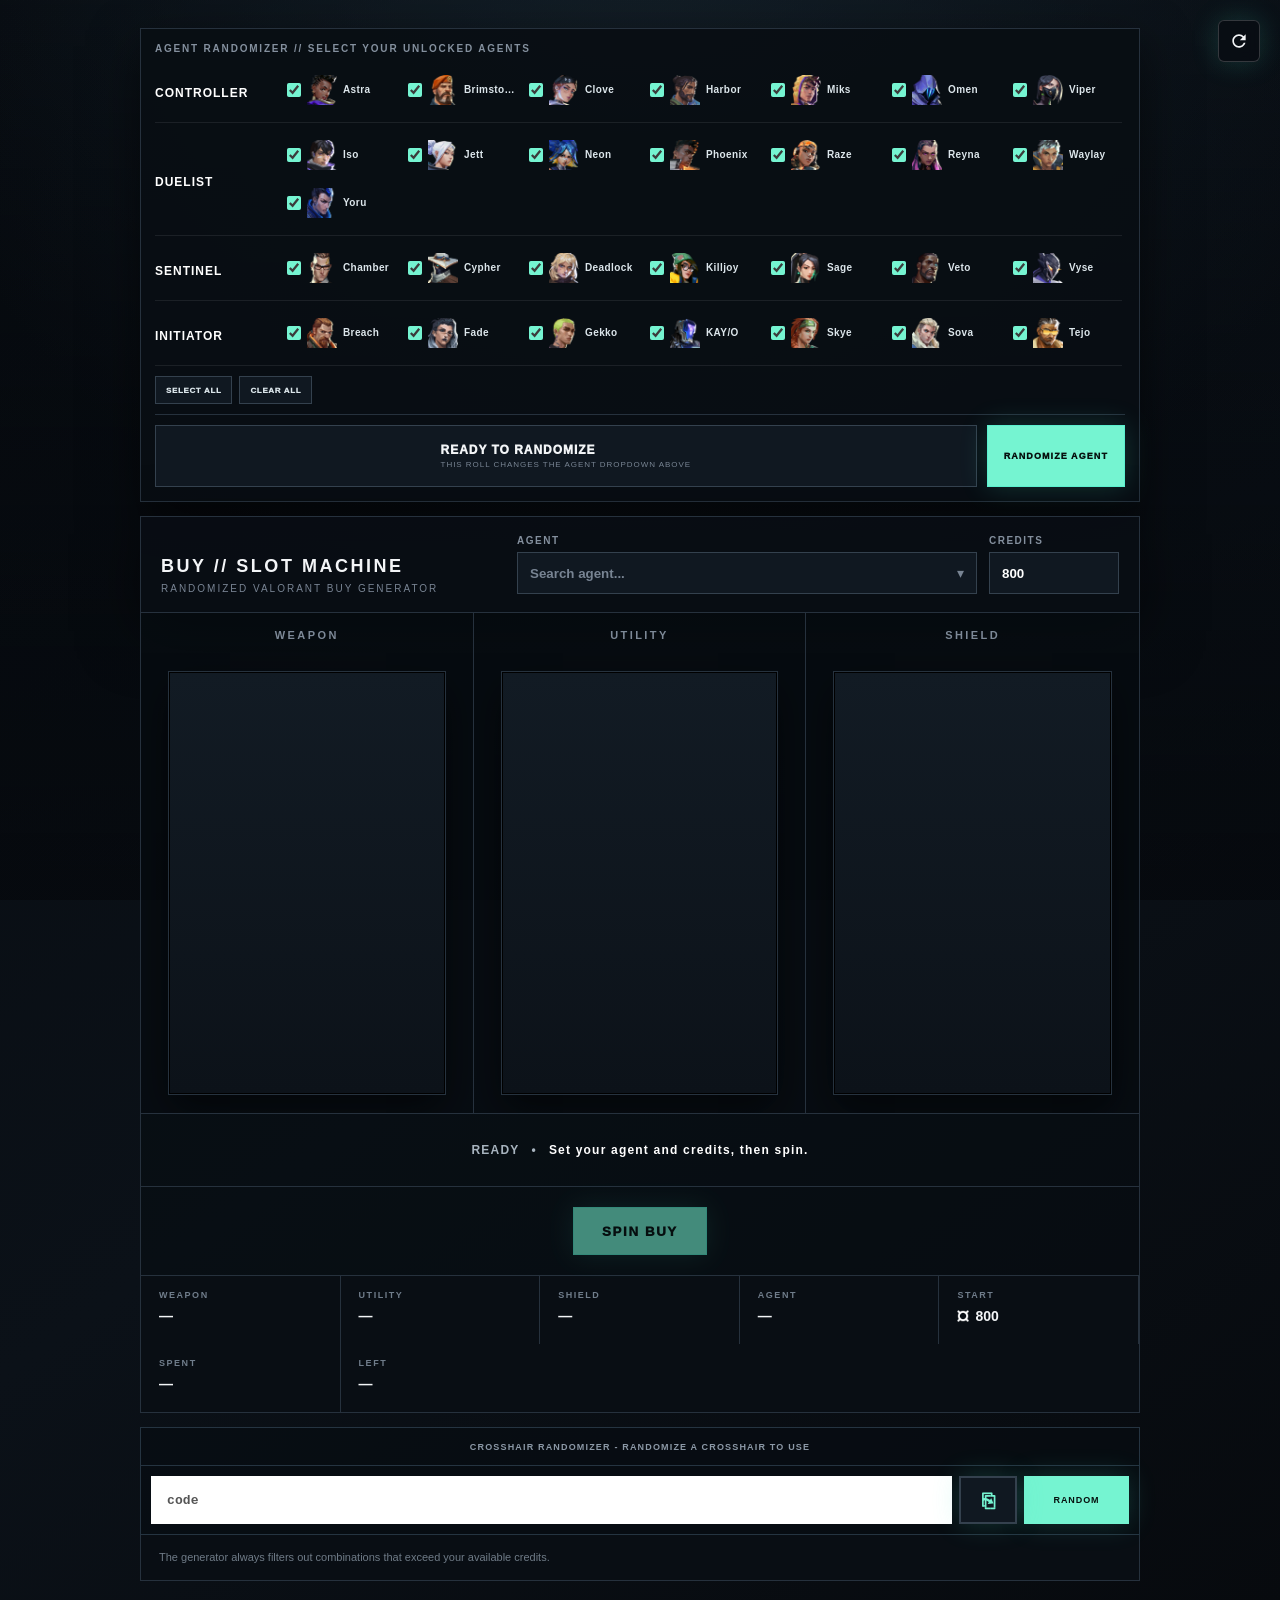
==== commit 0a64c7be: "Added New Crosshair Feature Now added a feature for a random crosshair to be spun" ====
--- a/index.html
+++ b/index.html
@@ -8,7 +8,11 @@
 </head>
 <body>
 
-<video id="backgroundVideo" class="background-video" autoplay muted loop playsinline></video>
+<div class="background-container">
+  <video id="backgroundVideoA" class="background-video" autoplay muted loop playsinline></video>
+  <video id="backgroundVideoB" class="background-video" autoplay muted loop playsinline></video>
+</div>
+
 <div class="background-overlay"></div>
 
 <button id="changeBackgroundBtn" class="change-background-btn" type="button" title="Change background" aria-label="Change background">
@@ -17,8 +21,8 @@
   </svg>
 </button>
 
-<audio id="spinAudio" src="spin-music.mp3" preload="auto"></audio>
-<audio id="agentSpinAudio" src="agent_spin.mp3" preload="auto"></audio>
+<audio id="spinAudio" src="Audio/spin-music.mp3" preload="auto"></audio>
+<audio id="agentSpinAudio" src="Audio/agent_spin.mp3" preload="auto"></audio>
 <div class="app">
   <section class="agent-randomizer-standalone" id="agentRandomizerPanel">
     <div class="agent-randomizer">
@@ -102,6 +106,54 @@
     </div>
   </section>
 
+<!-- =========================================================
+     CROSSHAIR RANDOMIZER
+     ========================================================= -->
+
+<section class="crosshair-generator">
+
+    <!-- ONE-LINE CENTRED HEADER -->
+    <div class="crosshair-generator-header">
+        CROSSHAIR RANDOMIZER - RANDOMIZE A CROSSHAIR TO USE
+    </div>
+
+
+    <!-- CODE + BUTTONS -->
+    <div class="crosshair-generator-row">
+
+        <!-- CROSSHAIR CODE -->
+        <input
+            type="text"
+            id="crosshairCode"
+            class="crosshair-code"
+            placeholder="code"
+            readonly
+        >
+
+
+        <!-- COPY -->
+        <button
+            type="button"
+            id="copyCrosshair"
+            class="crosshair-button crosshair-copy-button"
+            aria-label="Copy crosshair code"
+            title="Copy crosshair code">
+        </button>
+
+
+        <!-- RANDOMIZE -->
+        <button
+            type="button"
+            id="randomizeCrosshair"
+            class="crosshair-button crosshair-random-button"
+        >
+            RANDOM
+        </button>
+
+    </div>
+
+</section>
+
   <div class="hint">
     The generator always filters out combinations that exceed your available credits.
   </div>
--- a/css/style.css
+++ b/css/style.css
@@ -11,25 +11,45 @@
   }
   *{box-sizing:border-box}
 
-  .background-video{
+.background-container{
   position:fixed;
   inset:0;
+  z-index:-2;
+  overflow:hidden;
+}
+
+.background-video{
+  position:absolute;
+  inset:0;
+
   width:100%;
   height:100%;
+
   object-fit:cover;
-  z-index:-2;
+
+  z-index:0;
+  opacity:0;
+
+  transition:opacity .8s ease;
+
   pointer-events:none;
+}
+
+.background-video.active{
+  opacity:1;
 }
 
 .background-overlay{
   position:fixed;
   inset:0;
+
   background:
     linear-gradient(
       180deg,
       rgba(5,8,12,.25),
       rgba(5,8,12,.70)
     );
+
   z-index:-1;
   pointer-events:none;
 }
@@ -350,3 +370,1679 @@
   transform:scale(1.05);
 }
 .change-background-btn:active{transform:scale(.95);}
+
+/* ============================================================
+   AGENT RANDOMIZER
+   ============================================================ */
+
+.agent-randomizer-standalone {
+    width: 100%;
+    margin: 0 0 14px;
+
+    border: 1px solid var(--line);
+    background: rgba(9, 14, 20, .94);
+
+    box-shadow: 0 18px 45px #0008;
+
+    padding: 14px;
+}
+
+
+/* ------------------------------------------------------------
+   TITLE
+   ------------------------------------------------------------ */
+
+.agent-randomizer-standalone .agent-randomizer-title {
+    color: #84909e;
+    font-size: 10px;
+    letter-spacing: .18em;
+    font-weight: 900;
+
+    margin-bottom: 10px;
+}
+
+.agent-randomizer {
+    margin: 0;
+    border: 0;
+    background: transparent;
+    padding: 0;
+    max-width: none;
+}
+
+.agent-randomizer-title {
+    color: #84909e;
+    font-size: 9px;
+    letter-spacing: .15em;
+    font-weight: 900;
+
+    margin-bottom: 8px;
+}
+
+
+/* ============================================================
+   ROLE ROW
+   ============================================================ */
+
+.agent-role-row {
+    display: grid;
+
+    /*
+     * Fixed column for the role name,
+     * remaining space goes to the agents.
+     */
+    grid-template-columns: 120px minmax(0, 1fr);
+
+    align-items: center;
+
+    width: 100%;
+
+    min-height: 58px;
+
+    gap: 12px;
+
+    padding: 10px 0;
+
+    border-bottom: 1px solid rgba(255, 255, 255, 0.08);
+}
+
+
+/* ------------------------------------------------------------
+   ROLE NAME
+   ------------------------------------------------------------ */
+
+.agent-role-title {
+    width: 120px;
+
+    font-weight: 900;
+    font-size: 12px;
+
+    letter-spacing: 1px;
+
+    color: #ffffff;
+
+    white-space: nowrap;
+}
+
+
+/* ============================================================
+   AGENT GRID
+   ============================================================ */
+
+.agent-role-agents {
+
+    /*
+     * Seven clean columns on desktop.
+     *
+     * This is the main change that makes everything
+     * line up instead of packing randomly.
+     */
+    display: grid;
+
+    grid-template-columns:
+        repeat(7, minmax(0, 1fr));
+
+    column-gap: 12px;
+    row-gap: 10px;
+
+    width: 100%;
+    min-width: 0;
+
+    align-items: center;
+}
+
+
+/* ============================================================
+   INDIVIDUAL AGENT
+   ============================================================ */
+
+.agent-check {
+    display: flex;
+
+    align-items: center;
+
+    /*
+     * Consistent spacing inside every agent cell.
+     */
+    gap: 6px;
+
+    width: 100%;
+    min-width: 0;
+
+    height: 32px;
+
+    color: #dce6eb;
+
+    font-size: 10px;
+    font-weight: 800;
+
+    letter-spacing: .04em;
+
+    cursor: pointer;
+    user-select: none;
+
+    white-space: nowrap;
+}
+
+
+/* ------------------------------------------------------------
+   CHECKBOX
+   ------------------------------------------------------------ */
+
+.agent-check input {
+    width: 14px;
+    height: 14px;
+
+    margin: 0;
+
+    flex: 0 0 14px;
+
+    accent-color: var(--accent);
+
+    cursor: pointer;
+}
+
+
+/* ------------------------------------------------------------
+   AGENT ICON
+   ------------------------------------------------------------ */
+
+.agent-check img {
+    width: 30px;
+    height: 30px;
+
+    object-fit: contain;
+
+    display: block;
+
+    flex: 0 0 30px;
+}
+
+
+/* ------------------------------------------------------------
+   AGENT NAME
+   ------------------------------------------------------------ */
+
+.agent-check span {
+    min-width: 0;
+
+    overflow: hidden;
+
+    text-overflow: ellipsis;
+
+    white-space: nowrap;
+
+    line-height: 30px;
+}
+
+
+/* ============================================================
+   RANDOMIZER BUTTONS
+   ============================================================ */
+
+.agent-randomizer-actions {
+    display: flex;
+
+    gap: 7px;
+
+    margin-top: 10px;
+}
+
+.agent-randomizer-actions button {
+    height: 28px;
+
+    padding: 0 10px;
+
+    font-size: 8px;
+
+    letter-spacing: .08em;
+
+    background: #101821;
+
+    color: #dce6eb;
+
+    border: 1px solid #34414e;
+
+    box-shadow: none;
+}
+
+.agent-randomizer-actions button:hover {
+    border-color: var(--accent);
+    filter: none;
+}
+
+
+/* ============================================================
+   RANDOM AGENT RESULT
+   ============================================================ */
+
+.agent-roll {
+    margin-top: 10px;
+
+    padding-top: 10px;
+
+    border-top: 1px solid #26313d;
+
+    display: grid;
+
+    grid-template-columns: 1fr auto;
+
+    gap: 10px;
+
+    align-items: center;
+}
+
+.agent-roll-display {
+    height: 62px;
+
+    border: 1px solid #34414e;
+
+    background: #101821;
+
+    display: flex;
+
+    align-items: center;
+
+    justify-content: center;
+
+    gap: 10px;
+
+    overflow: hidden;
+}
+
+.agent-roll-display img {
+    width: 34px;
+    height: 34px;
+
+    object-fit: contain;
+
+    flex: 0 0 34px;
+}
+
+.agent-roll-name {
+    font-size: 12px;
+
+    font-weight: 1000;
+
+    letter-spacing: .08em;
+
+    text-transform: uppercase;
+
+    white-space: nowrap;
+
+    overflow: hidden;
+
+    text-overflow: ellipsis;
+}
+
+.agent-roll-status {
+    display: block;
+
+    color: #788493;
+
+    font-size: 8px;
+
+    letter-spacing: .12em;
+
+    margin-top: 3px;
+}
+
+#randomizeAgent {
+    height: 62px;
+
+    padding: 0 16px;
+
+    font-size: 9px;
+
+    min-width: 132px;
+}
+
+
+/* ============================================================
+   DISABLED STATE
+   ============================================================ */
+
+.agent-randomizer.disabled {
+    opacity: .55;
+}
+
+.agent-randomizer.disabled .agent-check {
+    cursor: not-allowed;
+}
+
+
+/* ============================================================
+   SELECTED AGENT SUMMARY
+   ============================================================ */
+
+.agent-summary {
+    display: inline-flex;
+
+    align-items: center;
+
+    gap: 8px;
+}
+
+.agent-summary .agent-icon {
+    width: 22px;
+    height: 22px;
+
+    object-fit: contain;
+
+    flex: 0 0 22px;
+}
+
+
+
+/* ============================================================
+   AGENT RANDOMIZER RESPONSIVE LAYOUT
+   ============================================================ */
+
+@media (max-width: 900px) {
+
+    .agent-role-agents {
+        grid-template-columns:
+            repeat(5, minmax(0, 1fr));
+
+        column-gap: 8px;
+        row-gap: 8px;
+    }
+
+    .agent-role-row {
+        grid-template-columns: 100px minmax(0, 1fr);
+        gap: 10px;
+    }
+
+    .agent-role-title {
+        width: 100px;
+        font-size: 11px;
+    }
+
+    .agent-check {
+        font-size: 9px;
+    }
+
+    .agent-check img {
+        width: 28px;
+        height: 28px;
+        flex-basis: 28px;
+    }
+}
+
+
+@media (max-width: 700px) {
+
+    .agent-randomizer-standalone {
+        padding: 10px;
+    }
+
+    /*
+     * Put the role name above its agents on phones.
+     * This gives the agent list much more usable width.
+     */
+    .agent-role-row {
+        display: block;
+
+        padding: 12px 0;
+    }
+
+    .agent-role-title {
+        width: 100%;
+
+        margin-bottom: 8px;
+
+        font-size: 11px;
+    }
+
+    .agent-role-agents {
+        display: grid;
+
+        grid-template-columns:
+            repeat(2, minmax(0, 1fr));
+
+        column-gap: 12px;
+        row-gap: 8px;
+
+        width: 100%;
+    }
+
+/*
+  Change the Values Here for Agent Text Size 
+
+  Default Values:
+
+  height: 34px
+  gap: 6px
+  font-size: 10px
+*/
+    .agent-check {
+        height: 34px;
+
+        gap: 6px;
+
+        font-size: 12px;
+    }
+/*
+  Change the Values Here for Agent Image Size
+
+  Default Values:
+
+  width: 30px
+  height: 30px
+  flex-basis: 30px
+*/
+    .agent-check img {
+        width: 32px;
+        height: 32px;
+
+        flex-basis: 30px;
+    }
+
+    .agent-check input {
+        width: 14px;
+        height: 14px;
+
+        flex-basis: 14px;
+    }
+
+    .agent-randomizer-actions {
+        display: grid;
+
+        grid-template-columns: 1fr 1fr;
+
+        gap: 6px;
+    }
+
+    .agent-randomizer-actions button {
+        width: 100%;
+    }
+
+    .agent-roll {
+        grid-template-columns: 1fr;
+    }
+
+    .agent-roll-display {
+        width: 100%;
+    }
+
+    #randomizeAgent {
+        width: 100%;
+        min-width: 0;
+    }
+}
+
+/* ============================================================
+   MOBILE UI
+   ============================================================ */
+
+@media (max-width: 700px) {
+
+    /* ----------------------------------------------------------
+       GLOBAL
+       ---------------------------------------------------------- */
+
+    *,
+    *::before,
+    *::after {
+        box-sizing: border-box;
+    }
+
+    html,
+    body {
+        width: 100%;
+        max-width: 100%;
+        overflow-x: hidden;
+    }
+
+    body {
+        margin: 0;
+        padding: 4px;
+    }
+
+
+    /* ----------------------------------------------------------
+       TOP CONTROLS
+       ---------------------------------------------------------- */
+
+    .controls {
+        display: grid;
+        grid-template-columns: 1fr;
+        gap: 8px;
+        width: 100%;
+    }
+
+    .controls > div {
+        width: 100%;
+        min-width: 0;
+    }
+
+    select,
+    input {
+        width: 100%;
+        min-height: 46px;
+        padding: 0 10px;
+        font-size: 16px;
+    }
+
+
+    /* ----------------------------------------------------------
+       BUTTONS
+       ---------------------------------------------------------- */
+
+    button {
+        min-height: 44px;
+        padding: 8px 12px;
+        font-size: 11px;
+    }
+
+    #spin {
+        width: 100%;
+        min-height: 58px;
+        margin-top: 10px;
+        font-size: 14px;
+    }
+
+
+    /* ----------------------------------------------------------
+       AGENT RANDOMIZER
+       ---------------------------------------------------------- */
+
+    .agent-randomizer {
+        width: 100%;
+        margin: 8px 0;
+        padding: 8px;
+    }
+
+    .agent-grid {
+        display: grid;
+        grid-template-columns: repeat(2, minmax(0, 1fr));
+        gap: 5px;
+        width: 100%;
+    }
+
+    .agent-check {
+        min-width: 0;
+        min-height: 44px;
+        padding: 5px;
+        overflow: hidden;
+    }
+
+    .agent-check img {
+        width: 28px;
+        height: 28px;
+        object-fit: contain;
+        flex-shrink: 0;
+    }
+
+
+    /* ==========================================================
+       WHEELS
+       ========================================================== */
+
+    .wheels {
+        display: grid;
+
+        /* KEEP ALL THREE WHEELS SIDE-BY-SIDE */
+        grid-template-columns: repeat(3, minmax(0, 1fr));
+
+        gap: 0;
+
+        width: 100%;
+        min-width: 0;
+
+        margin: 0;
+        padding: 0;
+    }
+
+
+    /* ----------------------------------------------------------
+       WHEEL WINDOW
+       ---------------------------------------------------------- */
+
+    .window {
+        width: 100%;
+
+        /*
+         * MUCH TALLER THAN BEFORE
+         */
+        height: 300px;
+        min-height: 300px;
+
+        min-width: 0;
+
+        position: relative;
+        overflow: hidden;
+
+        padding: 0;
+        margin: 0;
+    }
+
+
+    /* ----------------------------------------------------------
+       REEL
+       ---------------------------------------------------------- */
+
+    .reel {
+        width: 100%;
+        min-width: 0;
+
+        display: flex;
+        flex-direction: column;
+        align-items: center;
+
+        gap: 8px;
+    }
+
+
+    /* ==========================================================
+       REEL CARDS
+       ========================================================== */
+
+    .reel-card {
+
+        /*
+         * Use almost the ENTIRE wheel width.
+         *
+         * Previously:
+         * calc(100% - 20px)
+         *
+         * That was making the cards tiny.
+         */
+        width: calc(100% - 8px);
+
+        /*
+         * BIGGER CARDS
+         */
+        height: 150px;
+        min-height: 150px;
+
+        margin: 0 auto;
+        padding: 8px 5px;
+
+        box-sizing: border-box;
+
+        overflow: hidden;
+
+        display: flex;
+        align-items: center;
+        justify-content: center;
+
+        text-align: center;
+    }
+
+
+    /* ----------------------------------------------------------
+       CARD CONTENT
+       ---------------------------------------------------------- */
+
+    .item-copy {
+        width: 100%;
+        height: 100%;
+
+        display: flex;
+        flex-direction: column;
+
+        align-items: center;
+        justify-content: center;
+
+        text-align: center;
+
+        overflow: hidden;
+    }
+
+
+    /* ----------------------------------------------------------
+       ITEM IMAGE
+       ---------------------------------------------------------- */
+
+    .item-image {
+        display: block;
+
+        /*
+         * Larger icons
+         */
+        width: 58px;
+        height: 58px;
+
+        max-width: 100%;
+
+        object-fit: contain;
+
+        flex: 0 0 58px;
+
+        margin: 0 auto 5px;
+    }
+
+
+    /* ----------------------------------------------------------
+       ITEM NAME
+       ---------------------------------------------------------- */
+
+    .item-name {
+        width: 100%;
+        max-width: 100%;
+
+        margin: 2px 0;
+
+        /*
+         * Slightly smaller so names fit inside
+         * the narrow three-column cards.
+         */
+        font-size: 13px;
+        line-height: 1.1;
+
+        white-space: nowrap;
+        overflow: hidden;
+        text-overflow: ellipsis;
+    }
+
+
+    /* ----------------------------------------------------------
+       ITEM META
+       ---------------------------------------------------------- */
+
+    .item-meta {
+        width: 100%;
+        max-width: 100%;
+
+        font-size: 9px;
+        line-height: 1.15;
+
+        white-space: nowrap;
+        overflow: hidden;
+        text-overflow: ellipsis;
+    }
+
+
+    /* ----------------------------------------------------------
+       ITEM DETAILS
+       ---------------------------------------------------------- */
+
+    .item-detail,
+    .item-bind {
+        max-width: 100%;
+
+        font-size: 9px;
+        line-height: 1.15;
+
+        white-space: nowrap;
+        overflow: hidden;
+        text-overflow: ellipsis;
+    }
+
+
+    /* ==========================================================
+       WHEEL HEADERS
+       ========================================================== */
+
+    .wheels > * {
+        min-width: 0;
+    }
+
+
+    /* ==========================================================
+       SUMMARY
+       ========================================================== */
+
+    .summary {
+        display: grid;
+        grid-template-columns: 1fr;
+
+        gap: 8px;
+
+        width: 100%;
+        min-width: 0;
+    }
+
+
+    /* ==========================================================
+       HEADINGS
+       ========================================================== */
+
+    h1 {
+        font-size: 22px;
+        line-height: 1.1;
+    }
+
+    .subtitle {
+        font-size: 9px;
+        line-height: 1.3;
+    }
+
+
+    /* ==========================================================
+       READY / STATUS
+       ========================================================== */
+
+    .status,
+    .ready,
+    .result-status {
+        width: 100%;
+
+        font-size: 12px;
+        line-height: 1.35;
+
+        text-align: center;
+    }
+
+
+    /* ==========================================================
+       SPIN BUTTON
+       ========================================================== */
+
+    #spin {
+        width: 100%;
+
+        min-height: 60px;
+
+        margin-top: 10px;
+        padding: 12px 16px;
+
+        font-size: 14px;
+        letter-spacing: 1.5px;
+    }
+}
+
+
+/* ============================================================
+   MOBILE AGENT SELECTOR MODAL
+   ============================================================ */
+
+/* Hidden on desktop */
+.mobile-agent-selector {
+    display: none;
+}
+
+.mobile-agent-modal {
+    display: none;
+}
+
+
+@media (max-width: 700px) {
+
+    /* ----------------------------------------------------------
+       MOBILE SELECT AGENTS BUTTON
+       ---------------------------------------------------------- */
+
+    .mobile-agent-selector {
+        display: block;
+
+        width: 100%;
+        margin: 8px 0 10px;
+    }
+
+    .mobile-agent-select-button {
+        width: 100%;
+
+        min-height: 52px;
+
+        padding: 10px 14px;
+
+        display: flex;
+        align-items: center;
+        justify-content: space-between;
+
+        background: #101821;
+        color: #f3f5f7;
+
+        border: 1px solid #34414e;
+
+        cursor: pointer;
+
+        font-size: 11px;
+        font-weight: 900;
+
+        letter-spacing: .12em;
+
+        text-align: left;
+    }
+
+    .mobile-agent-select-button:active {
+        transform: scale(.99);
+    }
+
+    .mobile-agent-select-button:hover {
+        border-color: rgba(117, 244, 209, .7);
+    }
+
+    .mobile-agent-select-left {
+        display: flex;
+        flex-direction: column;
+        gap: 3px;
+
+        min-width: 0;
+    }
+
+    .mobile-agent-select-title {
+        color: #75f4d1;
+        font-size: 11px;
+        font-weight: 900;
+        letter-spacing: .12em;
+    }
+
+    .mobile-agent-select-count {
+        color: #84909e;
+        font-size: 9px;
+        letter-spacing: .08em;
+    }
+
+    .mobile-agent-select-arrow {
+        font-size: 18px;
+        color: #75f4d1;
+        flex: 0 0 auto;
+    }
+
+
+    /* ==========================================================
+       MODAL BACKDROP
+       ========================================================== */
+
+    .mobile-agent-modal {
+        position: fixed;
+
+        inset: 0;
+
+        z-index: 10000;
+
+        display: none;
+
+        padding: 12px;
+
+        background: rgba(0, 0, 0, .72);
+
+        backdrop-filter: blur(8px);
+        -webkit-backdrop-filter: blur(8px);
+    }
+
+    .mobile-agent-modal.open {
+        display: flex;
+
+        align-items: center;
+        justify-content: center;
+    }
+
+
+    /* ==========================================================
+       MODAL BOX
+       ========================================================== */
+
+    .mobile-agent-modal-box {
+        width: 100%;
+        max-width: 520px;
+
+        max-height: 92vh;
+
+        display: flex;
+        flex-direction: column;
+
+        background: #091018;
+
+        border: 1px solid #34414e;
+
+        box-shadow:
+            0 25px 70px rgba(0, 0, 0, .8);
+    }
+
+
+    /* ==========================================================
+       MODAL HEADER
+       ========================================================== */
+
+    .mobile-agent-modal-header {
+        flex: 0 0 auto;
+
+        display: flex;
+        align-items: center;
+        justify-content: space-between;
+
+        padding: 14px;
+
+        border-bottom: 1px solid #26313d;
+
+        background: #0d151e;
+    }
+
+    .mobile-agent-modal-title {
+        color: #f3f5f7;
+
+        font-size: 13px;
+        font-weight: 900;
+
+        letter-spacing: .14em;
+    }
+
+    .mobile-agent-modal-close {
+        width: 34px;
+        height: 34px;
+
+        min-height: 34px;
+
+        padding: 0;
+
+        display: flex;
+        align-items: center;
+        justify-content: center;
+
+        background: #101821;
+
+        border: 1px solid #34414e;
+
+        color: #f3f5f7;
+
+        font-size: 20px;
+        line-height: 1;
+
+        cursor: pointer;
+    }
+
+
+    /* ==========================================================
+       MODAL CONTENT
+       ========================================================== */
+
+    .mobile-agent-modal-content {
+        flex: 1 1 auto;
+
+        min-height: 0;
+
+        overflow-y: auto;
+        overflow-x: hidden;
+
+        padding: 4px 12px 10px;
+
+        -webkit-overflow-scrolling: touch;
+    }
+
+
+    /* ----------------------------------------------------------
+       ROLE ROW
+       ---------------------------------------------------------- */
+
+    .mobile-agent-modal .agent-role-row {
+        display: block;
+
+        padding: 12px 0;
+
+        margin: 0;
+
+        border-bottom: 1px solid rgba(255, 255, 255, .08);
+    }
+
+    .mobile-agent-modal .agent-role-title {
+        width: 100%;
+
+        margin-bottom: 9px;
+
+        font-size: 11px;
+
+        font-weight: 900;
+
+        letter-spacing: .12em;
+
+        color: #84909e;
+    }
+
+
+    /* ==========================================================
+       AGENT TABLE / GRID
+       ========================================================== */
+
+    .mobile-agent-modal .agent-role-agents {
+        display: grid;
+
+        grid-template-columns:
+            repeat(2, minmax(0, 1fr));
+
+        gap: 6px 10px;
+
+        width: 100%;
+    }
+
+
+    /* ----------------------------------------------------------
+       AGENT
+       ---------------------------------------------------------- */
+
+    .mobile-agent-modal .agent-check {
+        width: 100%;
+        min-width: 0;
+
+        height: 42px;
+
+        display: flex;
+        align-items: center;
+
+        gap: 6px;
+
+        padding: 4px 5px;
+
+        background: rgba(16, 24, 33, .7);
+
+        border: 1px solid rgba(52, 65, 78, .65);
+
+        font-size: 10px;
+
+        color: #dce6eb;
+
+        cursor: pointer;
+    }
+
+    .mobile-agent-modal .agent-check:has(input:checked) {
+        border-color: rgba(117, 244, 209, .5);
+
+        background: rgba(117, 244, 209, .07);
+    }
+
+    .mobile-agent-modal .agent-check img {
+        width: 30px;
+        height: 30px;
+
+        flex: 0 0 30px;
+
+        object-fit: contain;
+    }
+
+    .mobile-agent-modal .agent-check input {
+        width: 15px;
+        height: 15px;
+
+        margin: 0;
+
+        flex: 0 0 15px;
+
+        accent-color: #75f4d1;
+    }
+
+    .mobile-agent-modal .agent-check span {
+        min-width: 0;
+
+        overflow: hidden;
+
+        text-overflow: ellipsis;
+
+        white-space: nowrap;
+
+        font-size: 10px;
+    }
+
+
+    /* ==========================================================
+       MODAL ACTIONS
+       ========================================================== */
+
+    .mobile-agent-modal-actions {
+        flex: 0 0 auto;
+
+        display: grid;
+
+        grid-template-columns: 1fr 1fr;
+
+        gap: 7px;
+
+        padding: 10px 12px;
+
+        border-top: 1px solid #26313d;
+
+        background: #0d151e;
+    }
+
+    .mobile-agent-modal-actions button {
+        width: 100%;
+
+        min-height: 40px;
+
+        font-size: 9px;
+
+        letter-spacing: .08em;
+    }
+
+    .mobile-agent-modal-done {
+        grid-column: 1 / -1;
+
+        background: #75f4d1 !important;
+
+        color: #071018 !important;
+
+        border-color: #75f4d1 !important;
+
+        font-weight: 900;
+    }
+
+
+    /* ==========================================================
+       HIDE ORIGINAL LIST ON MOBILE
+       ========================================================== */
+
+    #agentRandomizerList {
+        display: none;
+    }
+
+    /*
+     * Keep the existing Select All / Clear All buttons hidden
+     * because the modal has its own versions.
+     */
+    #selectAllAgents,
+    #clearAllAgents {
+        display: none;
+    }
+}
+
+/* ============================================================
+   CROSSHAIR RANDOMIZER
+   ============================================================ */
+
+.crosshair-generator {
+    /* FORCE full available width */
+    display: block !important;
+    width: 100% !important;
+    max-width: none !important;
+    min-width: 0 !important;
+
+    /* Don't let existing section rules affect it */
+    box-sizing: border-box !important;
+
+    /* Full border around the entire section */
+    border: 1px solid #253441 !important;
+
+    /* Same general background as the rest of the UI */
+    background: rgba(8, 13, 19, 0.72);
+
+    /* No weird inherited sizing */
+    height: auto !important;
+
+    /* Spacing */
+    margin: 14px 0 0 0 !important;
+
+    /* Prevent it being treated as a grid item with a
+       restricted size */
+    grid-column: 1 / -1 !important;
+}
+
+
+/* ============================================================
+   HEADER
+   ============================================================ */
+
+.crosshair-generator-header {
+    width: 100% !important;
+
+    height: 38px !important;
+    min-height: 38px !important;
+
+    box-sizing: border-box;
+
+    display: flex !important;
+    align-items: center;
+    justify-content: center;
+
+    padding: 0 12px;
+
+    border-bottom: 1px solid #253441;
+
+    /* Keep everything on ONE line */
+    white-space: nowrap;
+
+    text-align: center;
+
+    color: #8c99a7;
+
+    font-size: 9px;
+
+    font-weight: 900;
+
+    letter-spacing: .13em;
+
+    text-transform: uppercase;
+}
+
+
+/* ============================================================
+   CODE + BUTTON ROW
+   ============================================================ */
+
+.crosshair-generator-row {
+    width: 100% !important;
+    max-width: none !important;
+
+    box-sizing: border-box;
+
+    display: grid !important;
+
+    /*
+       CODE = takes ALL remaining space
+       COPY = 58px
+       RANDOM = 105px
+    */
+    grid-template-columns:
+        minmax(0, 1fr)
+        58px
+        105px;
+
+    gap: 7px;
+
+    padding: 10px;
+
+    align-items: stretch;
+}
+
+
+/* ============================================================
+   CODE BOX
+   ============================================================ */
+
+.crosshair-code {
+    width: 100% !important;
+    min-width: 0 !important;
+
+    height: 48px !important;
+    min-height: 48px !important;
+    max-height: 48px !important;
+
+    box-sizing: border-box;
+
+    padding: 0 14px;
+
+    background: #ffffff !important;
+
+    color: #111111 !important;
+
+    border: 2px solid #ffffff !important;
+
+    border-radius: 0;
+
+    outline: none;
+
+    font-family:
+        Consolas,
+        "Courier New",
+        monospace;
+
+    font-size: 13px;
+
+    font-weight: 700;
+
+    letter-spacing: .01em;
+}
+
+
+.crosshair-code::placeholder {
+    color: #555555;
+    opacity: 1;
+}
+
+
+/* ============================================================
+   BUTTONS
+   ============================================================ */
+
+.crosshair-button {
+    width: 100% !important;
+
+    height: 48px !important;
+    min-height: 48px !important;
+    max-height: 48px !important;
+
+    box-sizing: border-box;
+
+    margin: 0 !important;
+    padding: 0 8px;
+
+    border-radius: 0;
+
+    cursor: pointer;
+
+    font-size: 9px;
+
+    font-weight: 900;
+
+    letter-spacing: .1em;
+}
+
+
+/* ============================================================
+   COPY BUTTON
+   ============================================================ */
+
+.crosshair-copy-button {
+    background: #101821 !important;
+
+    color: #75f4d1 !important;
+
+    border: 2px solid #34414e !important;
+
+    /*
+       ⎘ is a cleaner copy-style symbol than the
+       overlapping-square character we had before.
+    */
+    font-size: 22px;
+
+    line-height: 1;
+}
+
+
+/* Hover */
+
+.crosshair-copy-button:hover:not(:disabled) {
+    background: #121e27 !important;
+
+    border-color: #75f4d1 !important;
+}
+
+
+/* Disabled */
+
+.crosshair-copy-button:disabled {
+    opacity: .45;
+
+    cursor: default;
+}
+
+
+/* ============================================================
+   RANDOM BUTTON
+   ============================================================ */
+
+.crosshair-random-button {
+    background: var(--accent) !important;
+
+    color: #06100e !important;
+
+    border: 2px solid var(--accent) !important;
+}
+
+
+/* ============================================================
+   MOBILE
+   ============================================================ */
+
+@media (max-width: 700px) {
+
+    .crosshair-generator {
+        width: 100% !important;
+        max-width: none !important;
+
+        margin-top: 12px !important;
+    }
+
+
+    /* --------------------------------------------------------
+       HEADER
+       -------------------------------------------------------- */
+
+    .crosshair-generator-header {
+
+        width: 100% !important;
+
+        height: 34px !important;
+        min-height: 34px !important;
+
+        padding: 0 8px;
+
+        font-size: 8px;
+
+        letter-spacing: .08em;
+
+        white-space: nowrap;
+    }
+
+
+    /* --------------------------------------------------------
+       ROW
+       -------------------------------------------------------- */
+
+    .crosshair-generator-row {
+
+        width: 100% !important;
+
+        grid-template-columns:
+            minmax(0, 1fr)
+            52px
+            78px;
+
+        gap: 5px;
+
+        padding: 8px;
+    }
+
+
+    /* --------------------------------------------------------
+       CODE
+       -------------------------------------------------------- */
+
+    .crosshair-code {
+
+        height: 46px !important;
+        min-height: 46px !important;
+        max-height: 46px !important;
+
+        padding: 0 10px;
+
+        font-size: 10px;
+    }
+
+
+    /* --------------------------------------------------------
+       BUTTONS
+       -------------------------------------------------------- */
+
+    .crosshair-button {
+
+        height: 46px !important;
+        min-height: 46px !important;
+        max-height: 46px !important;
+
+        padding: 0 4px;
+
+        font-size: 8px;
+    }
+
+
+    .crosshair-copy-button {
+        font-size: 18px;
+    }
+}
+
+/* ============================================================
+   CROSSHAIR COPY BUTTON
+   Always displays the copy icon
+   ============================================================ */
+
+.crosshair-copy-button {
+    position: relative !important;
+
+    width: 58px !important;
+    min-width: 58px !important;
+    max-width: 58px !important;
+
+    height: 48px !important;
+    min-height: 48px !important;
+    max-height: 48px !important;
+
+    padding: 0 !important;
+
+    background: #101821 !important;
+
+    color: transparent !important;
+
+    border: 2px solid #34414e !important;
+
+    font-size: 0 !important;
+
+    line-height: 1 !important;
+
+    overflow: hidden !important;
+}
+
+
+/* The icon we actually want to show */
+
+.crosshair-copy-button::before {
+    content: "⎘";
+
+    position: absolute;
+
+    left: 0;
+    top: 0;
+
+    width: 100%;
+    height: 100%;
+
+    display: flex;
+
+    align-items: center;
+    justify-content: center;
+
+    color: var(--accent);
+
+    font-size: 21px;
+
+    line-height: 1;
+
+    pointer-events: none;
+}
+
+
+/* Hover */
+
+.crosshair-copy-button:hover {
+    background: #121e27 !important;
+
+    border-color: var(--accent) !important;
+}
+
+
+/* Keep icon visible on hover */
+
+.crosshair-copy-button:hover::before {
+    color: var(--accent);
+}
+
+
+/* Keep icon visible while clicking */
+
+.crosshair-copy-button:active::before,
+.crosshair-copy-button:focus::before,
+.crosshair-copy-button:focus-visible::before {
+    color: var(--accent);
+}
+
+
+/* ============================================================
+   MOBILE
+   ============================================================ */
+
+@media (max-width: 700px) {
+
+    .crosshair-copy-button {
+        width: 52px !important;
+        min-width: 52px !important;
+        max-width: 52px !important;
+
+        height: 46px !important;
+        min-height: 46px !important;
+        max-height: 46px !important;
+    }
+
+    .crosshair-copy-button::before {
+        font-size: 18px;
+    }
+}
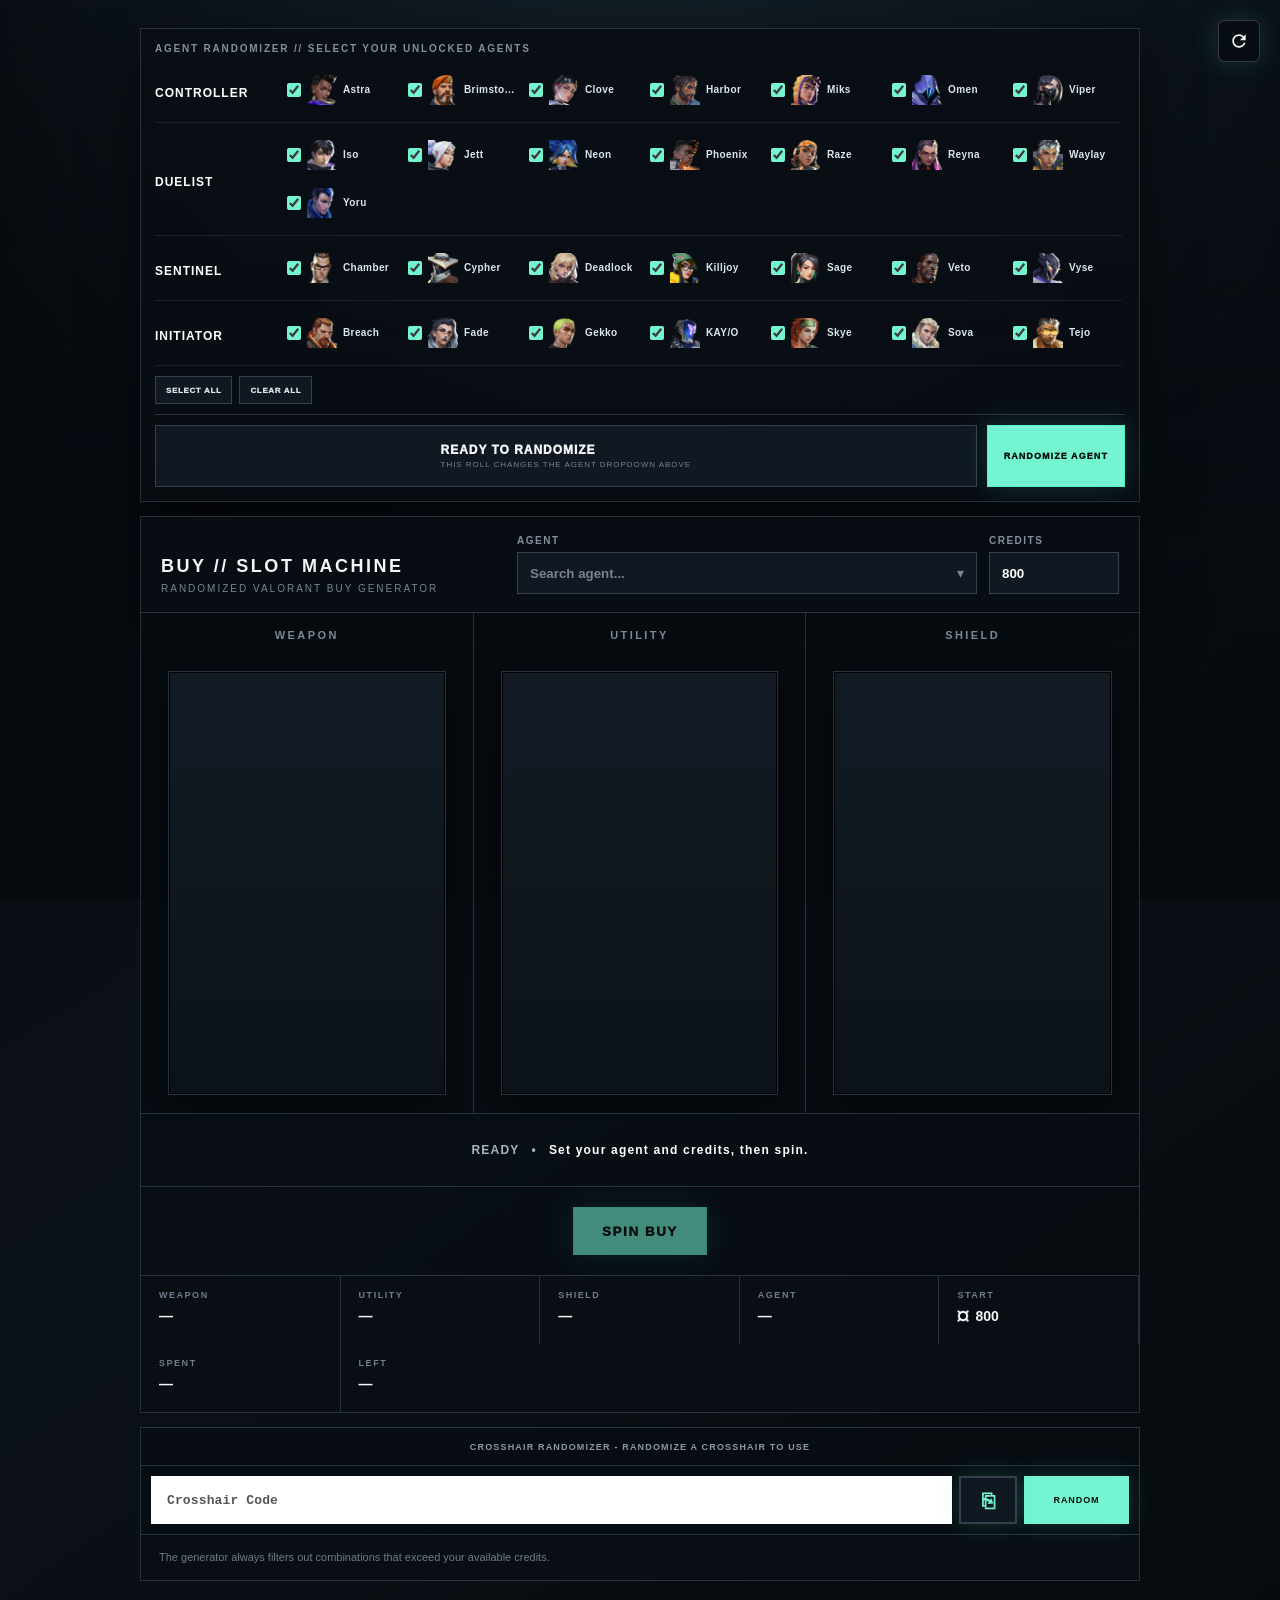
==== commit 9b3379d5: "Update index.html" ====
--- a/index.html
+++ b/index.html
@@ -126,7 +126,7 @@
             type="text"
             id="crosshairCode"
             class="crosshair-code"
-            placeholder="code"
+            placeholder="Crosshair Code"
             readonly
         >
 
